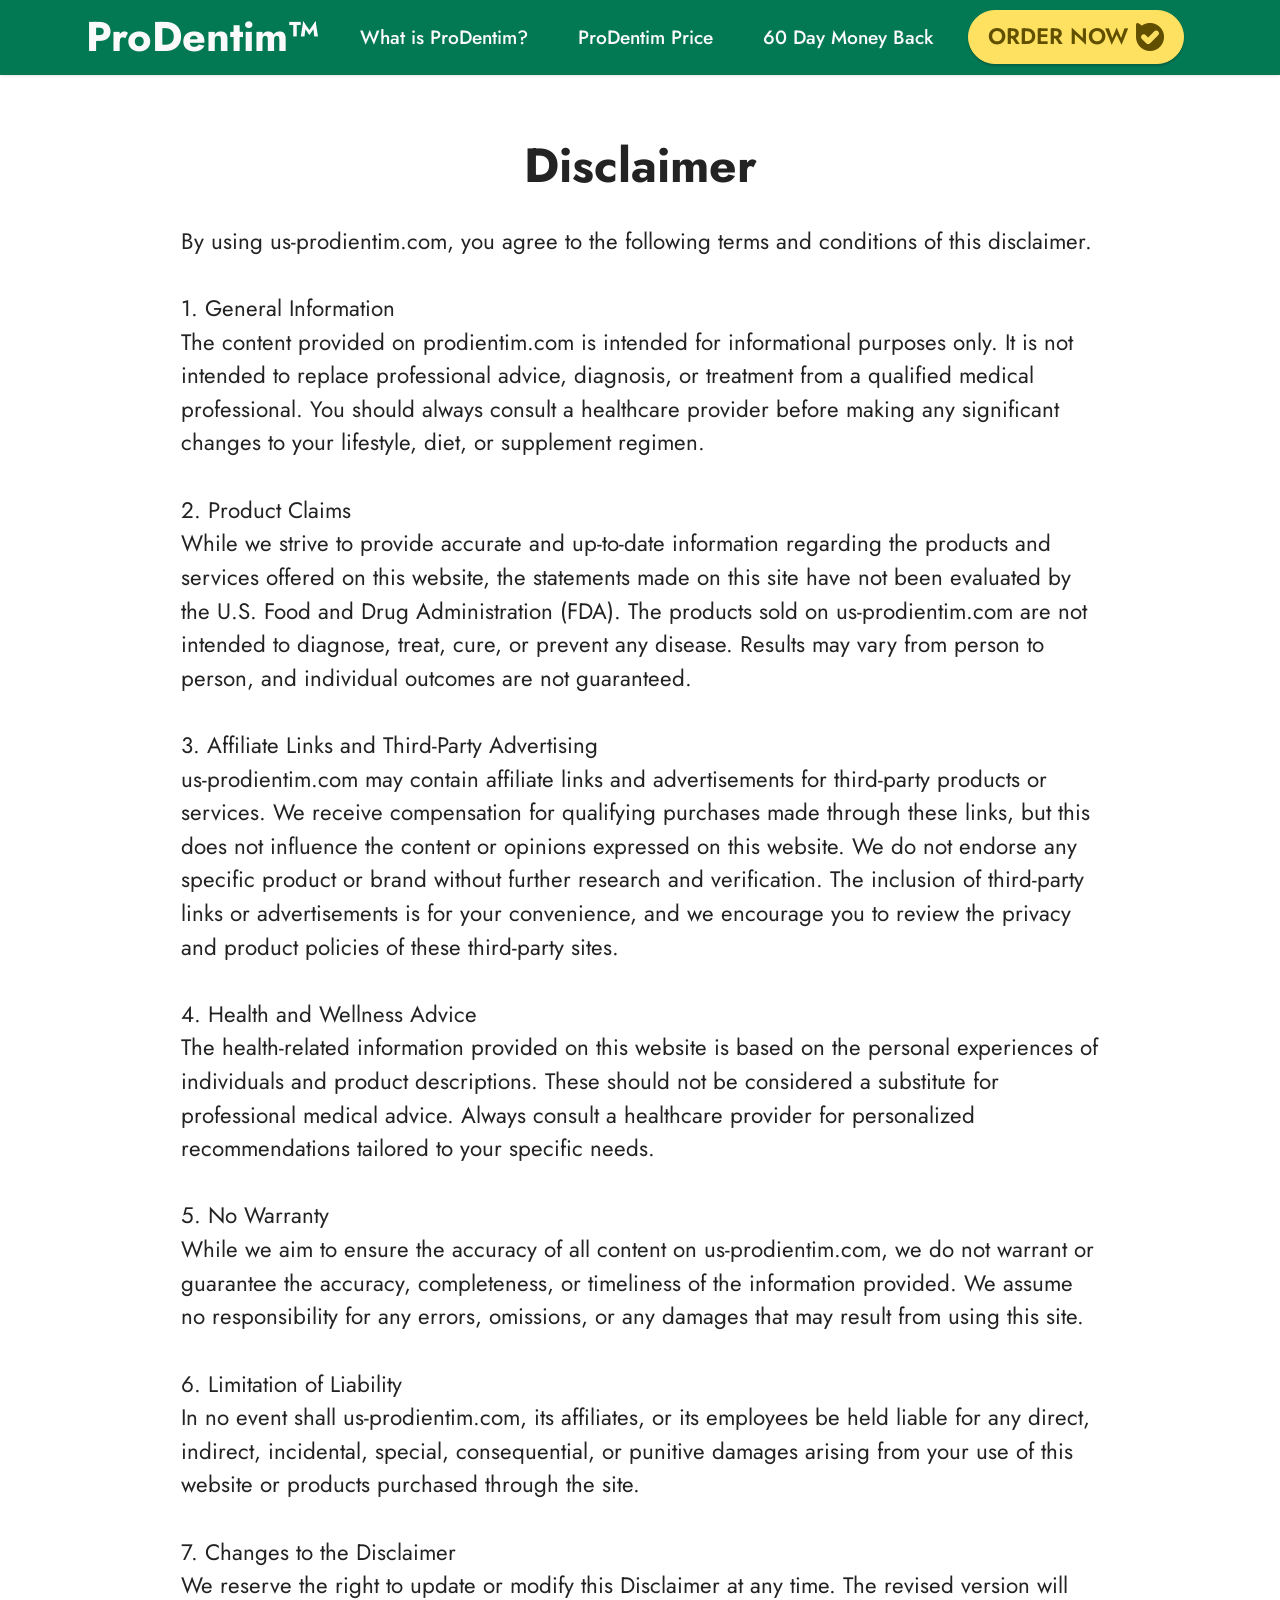
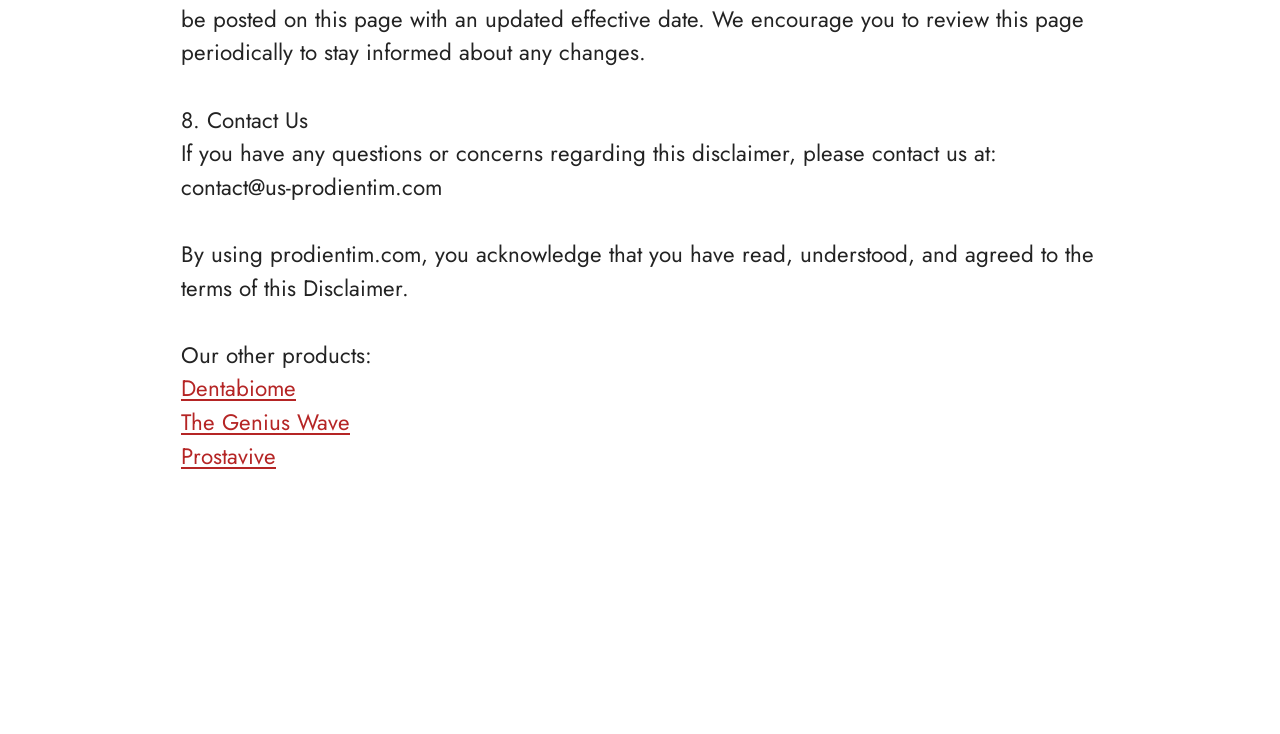
==== Disclaimer.html @ 3e1e55d6 "Add files via upload" ====
<!DOCTYPE html>
<html  >
<head>
  <!-- Site made with Mobirise Website Builder v6.1.12, https://mobirise.com -->
  <meta charset="UTF-8">
  <meta http-equiv="X-UA-Compatible" content="IE=edge">
  <meta name="generator" content="Mobirise v6.1.12, mobirise.com">
  <meta name="viewport" content="width=device-width, initial-scale=1, minimum-scale=1">
  <link rel="shortcut icon" href="assets/images/favicon.svg" type="image/x-icon">
  <meta name="description" content="Disclaimer">
  
  
  <title>Disclaimer</title>
  <link rel="stylesheet" href="assets/bootstrap/css/bootstrap.min.css">
  <link rel="stylesheet" href="assets/animatecss/animate.css">
  <link rel="stylesheet" href="assets/dropdown/css/style.css">
  <link rel="stylesheet" href="assets/socicon/css/styles.css">
  <link rel="stylesheet" href="assets/theme/css/style.css">
  <link rel="preload" href="https://fonts.googleapis.com/css?family=Jost:100,200,300,400,500,600,700,800,900,100i,200i,300i,400i,500i,600i,700i,800i,900i&display=swap" as="style" onload="this.onload=null;this.rel='stylesheet'">
  <noscript><link rel="stylesheet" href="https://fonts.googleapis.com/css?family=Jost:100,200,300,400,500,600,700,800,900,100i,200i,300i,400i,500i,600i,700i,800i,900i&display=swap"></noscript>
  <link rel="preload" href="https://fonts.googleapis.com/css?family=Roboto+Slab:100,200,300,400,500,600,700,800,900&display=swap" as="style" onload="this.onload=null;this.rel='stylesheet'">
  <noscript><link rel="stylesheet" href="https://fonts.googleapis.com/css?family=Roboto+Slab:100,200,300,400,500,600,700,800,900&display=swap"></noscript>
  <link rel="preload" as="style" href="assets/mobirise/css/mbr-additional.css?v=Sy0W7g"><link rel="stylesheet" href="assets/mobirise/css/mbr-additional.css?v=Sy0W7g" type="text/css">

  
  
  
</head>
<body>
  
  <section data-bs-version="5.1" class="menu menu2 cid-uwWCrvjtiU" once="menu" id="menu2-4t">
    
    <nav class="navbar navbar-dropdown navbar-fixed-top navbar-expand-lg">
        <div class="container">
            <div class="navbar-brand">
                
                <span class="navbar-caption-wrap"><a class="navbar-caption text-white text-primary display-1" href="index.html">ProDentim™</a></span>
            </div>
            <button class="navbar-toggler" type="button" data-toggle="collapse" data-bs-toggle="collapse" data-target="#navbarSupportedContent" data-bs-target="#navbarSupportedContent" aria-controls="navbarNavAltMarkup" aria-expanded="false" aria-label="Toggle navigation">
                <div class="hamburger">
                    <span></span>
                    <span></span>
                    <span></span>
                    <span></span>
                </div>
            </button>
            <div class="collapse navbar-collapse" id="navbarSupportedContent">
                <ul class="navbar-nav nav-dropdown" data-app-modern-menu="true"><li class="nav-item"><a class="nav-link link text-white text-primary display-4" href="index.html">What is ProDentim?</a>
                    </li><li class="nav-item"><a class="nav-link link text-white text-primary display-4" href="index.html">ProDentim Price</a></li>
                    <li class="nav-item"><a class="nav-link link text-white text-primary display-4" href="index.html">60 Day Money Back</a></li></ul>
                
                <div class="navbar-buttons mbr-section-btn"><a class="btn btn-warning display-7" href="https://9fe542fduya2an5n6kobrfseeg.hop.clickbank.net/?&extclid=abhi135"><span class="socicon socicon-bale mbr-iconfont mbr-iconfont-btn"></span>ORDER NOW</a></div>
            </div>
        </div>
    </nav>
</section>

<section data-bs-version="5.1" class="content5 cid-tBuMj9hDkk" id="content5-1y">
    
    <div class="container">
        <div class="row justify-content-center">
            <div class="col-md-12 col-lg-10">
                <h3 class="mbr-section-title mbr-fonts-style mb-4 display-2">
                    <strong>Disclaimer</strong>
                </h3>
                
                <p class="mbr-text mbr-fonts-style display-7">By using us-prodientim.com, you agree to the following terms and conditions of this disclaimer.<br><br>1. General Information<br>The content provided on prodientim.com is intended for informational purposes only. It is not intended to replace professional advice, diagnosis, or treatment from a qualified medical professional. You should always consult a healthcare provider before making any significant changes to your lifestyle, diet, or supplement regimen.<br><br>2. Product Claims<br>While we strive to provide accurate and up-to-date information regarding the products and services offered on this website, the statements made on this site have not been evaluated by the U.S. Food and Drug Administration (FDA). The products sold on us-prodientim.com are not intended to diagnose, treat, cure, or prevent any disease. Results may vary from person to person, and individual outcomes are not guaranteed.<br><br>3. Affiliate Links and Third-Party Advertising<br>us-prodientim.com may contain affiliate links and advertisements for third-party products or services. We receive compensation for qualifying purchases made through these links, but this does not influence the content or opinions expressed on this website. We do not endorse any specific product or brand without further research and verification. The inclusion of third-party links or advertisements is for your convenience, and we encourage you to review the privacy and product policies of these third-party sites.<br><br>4. Health and Wellness Advice<br>The health-related information provided on this website is based on the personal experiences of individuals and product descriptions. These should not be considered a substitute for professional medical advice. Always consult a healthcare provider for personalized recommendations tailored to your specific needs.<br><br>5. No Warranty<br>While we aim to ensure the accuracy of all content on us-prodientim.com, we do not warrant or guarantee the accuracy, completeness, or timeliness of the information provided. We assume no responsibility for any errors, omissions, or any damages that may result from using this site.<br><br>6. Limitation of Liability<br>In no event shall us-prodientim.com, its affiliates, or its employees be held liable for any direct, indirect, incidental, special, consequential, or punitive damages arising from your use of this website or products purchased through the site.<br><br>7. Changes to the Disclaimer<br>We reserve the right to update or modify this Disclaimer at any time. The revised version will be posted on this page with an updated effective date. We encourage you to review this page periodically to stay informed about any changes.<br><br>8. Contact Us<br>If you have any questions or concerns regarding this disclaimer, please contact us at: contact@us-prodientim.com<br><br>By using prodientim.com, you acknowledge that you have read, understood, and agreed to the terms of this Disclaimer.<br><br>Our other products:<br><a href="https://www.us-en-dentalbiome.com/" class="text-primary">Dentabiome</a>&nbsp;<br><a href="https://www.thergeniuswave.com/" class="text-primary">The Genius Wave</a><br><a href="https://www.prostaavive.store/" class="text-primary">Prostavive</a><a href="https://www.thergeniuswave.com/" class="text-primary"><br></a><br><br><br></p>
            </div>
        </div>
    </div>
</section><section class="display-7" style="padding: 0;align-items: center;justify-content: center;flex-wrap: wrap;    align-content: center;display: flex;position: relative;height: 4rem;"><a href="https://mobiri.se/3653569" style="flex: 1 1;height: 4rem;position: absolute;width: 100%;z-index: 1;"><img alt="" style="height: 4rem;" src="[data-uri]"></a><p style="margin: 0;text-align: center;" class="display-7">&#8204;</p><a style="z-index:1" href="https://mobirise.com/offline-website-builder.html">Offline Website Maker</a></section><script src="assets/bootstrap/js/bootstrap.bundle.min.js"></script>  <script src="assets/smoothscroll/smooth-scroll.js"></script>  <script src="assets/ytplayer/index.js"></script>  <script src="assets/dropdown/js/navbar-dropdown.js"></script>  <script src="assets/theme/js/script.js"></script>  
  
  
 <div id="scrollToTop" class="scrollToTop mbr-arrow-up"><a style="text-align: center;"><i class="mbr-arrow-up-icon mbr-arrow-up-icon-cm cm-icon cm-icon-smallarrow-up"></i></a></div>
    <input name="animation" type="hidden">
  </body>
</html>
---- assets/dropdown/css/style.css ----
.navbar-dropdown {
  left: 0;
  padding: 0;
  position: absolute;
  right: 0;
  top: 0;
  transition: all 0.45s ease;
  z-index: 1030;
  background: #282828; }
  .navbar-dropdown .navbar-logo {
    margin-right: 0.8rem;
    transition: margin 0.3s ease-in-out;
    vertical-align: middle; }
    .navbar-dropdown .navbar-logo img {
      height: 3.125rem;
      transition: all 0.3s ease-in-out; }
    .navbar-dropdown .navbar-logo.mbr-iconfont {
      font-size: 3.125rem;
      line-height: 3.125rem; }
  .navbar-dropdown .navbar-caption {
    font-weight: 700;
    white-space: normal;
    vertical-align: -4px;
    line-height: 3.125rem !important; }
    .navbar-dropdown .navbar-caption, .navbar-dropdown .navbar-caption:hover {
      color: inherit;
      text-decoration: none; }
  .navbar-dropdown .mbr-iconfont + .navbar-caption {
    vertical-align: -1px; }
  .navbar-dropdown.navbar-fixed-top {
    position: fixed; }
  .navbar-dropdown .navbar-brand span {
    vertical-align: -4px; }
  .navbar-dropdown.bg-color.transparent {
    background: none; }
  .navbar-dropdown.navbar-short .navbar-brand {
    padding: 0.625rem 0; }
    .navbar-dropdown.navbar-short .navbar-brand span {
      vertical-align: -1px; }
  .navbar-dropdown.navbar-short .navbar-caption {
    line-height: 2.375rem !important;
    vertical-align: -2px; }
  .navbar-dropdown.navbar-short .navbar-logo {
    margin-right: 0.5rem; }
    .navbar-dropdown.navbar-short .navbar-logo img {
      height: 2.375rem; }
    .navbar-dropdown.navbar-short .navbar-logo.mbr-iconfont {
      font-size: 2.375rem;
      line-height: 2.375rem; }
  .navbar-dropdown.navbar-short .mbr-table-cell {
    height: 3.625rem; }
  .navbar-dropdown .navbar-close {
    left: 0.6875rem;
    position: fixed;
    top: 0.75rem;
    z-index: 1000; }
  .navbar-dropdown .hamburger-icon {
    content: "";
    display: inline-block;
    vertical-align: middle;
    width: 16px;
    -webkit-box-shadow: 0 -6px 0 1px #282828,0 0 0 1px #282828,0 6px 0 1px #282828;
    -moz-box-shadow: 0 -6px 0 1px #282828,0 0 0 1px #282828,0 6px 0 1px #282828;
    box-shadow: 0 -6px 0 1px #282828,0 0 0 1px #282828,0 6px 0 1px #282828; }

.dropdown-menu .dropdown-toggle[data-toggle="dropdown-submenu"]::after {
  border-bottom: 0.35em solid transparent;
  border-left: 0.35em solid;
  border-right: 0;
  border-top: 0.35em solid transparent;
  margin-left: 0.3rem; }

.dropdown-menu .dropdown-item:focus {
  outline: 0; }

.nav-dropdown {
  font-size: 0.75rem;
  font-weight: 500;
  height: auto !important; }
  .nav-dropdown .nav-btn {
    padding-left: 1rem; }
  .nav-dropdown .link {
    margin: .667em 1.667em;
    font-weight: 500;
    padding: 0;
    transition: color .2s ease-in-out; }
    .nav-dropdown .link.dropdown-toggle {
      margin-right: 2.583em; }
      .nav-dropdown .link.dropdown-toggle::after {
        margin-left: .25rem;
        border-top: 0.35em solid;
        border-right: 0.35em solid transparent;
        border-left: 0.35em solid transparent;
        border-bottom: 0; }
      .nav-dropdown .link.dropdown-toggle[aria-expanded="true"] {
        margin: 0;
        padding: 0.667em 3.263em  0.667em 1.667em; }
  .nav-dropdown .link::after,
  .nav-dropdown .dropdown-item::after {
    color: inherit; }
  .nav-dropdown .btn {
    font-size: 0.75rem;
    font-weight: 700;
    letter-spacing: 0;
    margin-bottom: 0;
    padding-left: 1.25rem;
    padding-right: 1.25rem; }
  .nav-dropdown .dropdown-menu {
    border-radius: 0;
    border: 0;
    left: 0;
    margin: 0;
    padding-bottom: 1.25rem;
    padding-top: 1.25rem;
    position: relative; }
  .nav-dropdown .dropdown-submenu {
    margin-left: 0.125rem;
    top: 0; }
  .nav-dropdown .dropdown-item {
    font-weight: 500;
    line-height: 2;
    padding: 0.3846em 4.615em 0.3846em 1.5385em;
    position: relative;
    transition: color .2s ease-in-out, background-color .2s ease-in-out; }
    .nav-dropdown .dropdown-item::after {
      margin-top: -0.3077em;
      position: absolute;
      right: 1.1538em;
      top: 50%; }
    .nav-dropdown .dropdown-item:focus, .nav-dropdown .dropdown-item:hover {
      background: none; }

@media (max-width: 767px) {
  .nav-dropdown.navbar-toggleable-sm {
    bottom: 0;
    display: none;
    left: 0;
    overflow-x: hidden;
    position: fixed;
    top: 0;
    transform: translateX(-100%);
    -ms-transform: translateX(-100%);
    -webkit-transform: translateX(-100%);
    width: 18.75rem;
    z-index: 999; } }
.nav-dropdown.navbar-toggleable-xl {
  bottom: 0;
  display: none;
  left: 0;
  overflow-x: hidden;
  position: fixed;
  top: 0;
  transform: translateX(-100%);
  -ms-transform: translateX(-100%);
  -webkit-transform: translateX(-100%);
  width: 18.75rem;
  z-index: 999; }

.nav-dropdown-sm {
  display: block !important;
  overflow-x: hidden;
  overflow: auto;
  padding-top: 3.875rem; }
  .nav-dropdown-sm::after {
    content: "";
    display: block;
    height: 3rem;
    width: 100%; }
  .nav-dropdown-sm.collapse.in ~ .navbar-close {
    display: block !important; }
  .nav-dropdown-sm.collapsing, .nav-dropdown-sm.collapse.in {
    transform: translateX(0);
    -ms-transform: translateX(0);
    -webkit-transform: translateX(0);
    transition: all 0.25s ease-out;
    -webkit-transition: all 0.25s ease-out;
    background: #282828; }
  .nav-dropdown-sm.collapsing[aria-expanded="false"] {
    transform: translateX(-100%);
    -ms-transform: translateX(-100%);
    -webkit-transform: translateX(-100%); }
  .nav-dropdown-sm .nav-item {
    display: block;
    margin-left: 0 !important;
    padding-left: 0; }
  .nav-dropdown-sm .link,
  .nav-dropdown-sm .dropdown-item {
    border-top: 1px dotted rgba(255, 255, 255, 0.1);
    font-size: 0.8125rem;
    line-height: 1.6;
    margin: 0 !important;
    padding: 0.875rem 2.4rem 0.875rem 1.5625rem !important;
    position: relative;
    white-space: normal; }
    .nav-dropdown-sm .link:focus, .nav-dropdown-sm .link:hover,
    .nav-dropdown-sm .dropdown-item:focus,
    .nav-dropdown-sm .dropdown-item:hover {
      background: rgba(0, 0, 0, 0.2) !important;
      color: #c0a375; }
  .nav-dropdown-sm .nav-btn {
    position: relative;
    padding: 1.5625rem 1.5625rem 0 1.5625rem; }
    .nav-dropdown-sm .nav-btn::before {
      border-top: 1px dotted rgba(255, 255, 255, 0.1);
      content: "";
      left: 0;
      position: absolute;
      top: 0;
      width: 100%; }
    .nav-dropdown-sm .nav-btn + .nav-btn {
      padding-top: 0.625rem; }
      .nav-dropdown-sm .nav-btn + .nav-btn::before {
        display: none; }
  .nav-dropdown-sm .btn {
    padding: 0.625rem 0; }
  .nav-dropdown-sm .dropdown-toggle[data-toggle="dropdown-submenu"]::after {
    margin-left: .25rem;
    border-top: 0.35em solid;
    border-right: 0.35em solid transparent;
    border-left: 0.35em solid transparent;
    border-bottom: 0; }
  .nav-dropdown-sm .dropdown-toggle[data-toggle="dropdown-submenu"][aria-expanded="true"]::after {
    border-top: 0;
    border-right: 0.35em solid transparent;
    border-left: 0.35em solid transparent;
    border-bottom: 0.35em solid; }
  .nav-dropdown-sm .dropdown-menu {
    margin: 0;
    padding: 0;
    position: relative;
    top: 0;
    left: 0;
    width: 100%;
    border: 0;
    float: none;
    border-radius: 0;
    background: none; }
  .nav-dropdown-sm .dropdown-submenu {
    left: 100%;
    margin-left: 0.125rem;
    margin-top: -1.25rem;
    top: 0; }

.navbar-toggleable-sm .nav-dropdown .dropdown-menu {
  position: absolute; }

.navbar-toggleable-sm .nav-dropdown .dropdown-submenu {
  left: 100%;
  margin-left: 0.125rem;
  margin-top: -1.25rem;
  top: 0; }

.navbar-toggleable-sm.opened .nav-dropdown .dropdown-menu {
  position: relative; }

.navbar-toggleable-sm.opened .nav-dropdown .dropdown-submenu {
  left: 0;
  margin-left: 00rem;
  margin-top: 0rem;
  top: 0; }

.is-builder .nav-dropdown.collapsing {
  transition: none !important; }
---- assets/socicon/css/styles.css ----
@charset "UTF-8";

@font-face {
  font-family: 'Socicon';
  src:  url('../fonts/socicon.eot');
  src:  url('../fonts/socicon.eot?#iefix') format('embedded-opentype'),
    url('../fonts/socicon.woff2') format('woff2'),
    url('../fonts/socicon.ttf') format('truetype'),
    url('../fonts/socicon.woff') format('woff'),
    url('../fonts/socicon.svg#socicon') format('svg');
  font-weight: normal;
  font-style: normal;
  font-display: swap;
}

[data-icon]:before {
  font-family: "socicon" !important;
  content: attr(data-icon);
  font-style: normal !important;
  font-weight: normal !important;
  font-variant: normal !important;
  text-transform: none !important;
  speak: none;
  line-height: 1;
  -webkit-font-smoothing: antialiased;
  -moz-osx-font-smoothing: grayscale;
}

[class^="socicon-"], [class*=" socicon-"] {
  /* use !important to prevent issues with browser extensions that change fonts */
  font-family: 'Socicon' !important;
  speak: none;
  font-style: normal;
  font-weight: normal;
  font-variant: normal;
  text-transform: none;
  line-height: 1;

  /* Better Font Rendering =========== */
  -webkit-font-smoothing: antialiased;
  -moz-osx-font-smoothing: grayscale;
}

.socicon-500px:before {
  content: "\e000";
}
.socicon-8tracks:before {
  content: "\e001";
}
.socicon-airbnb:before {
  content: "\e002";
}
.socicon-alliance:before {
  content: "\e003";
}
.socicon-amazon:before {
  content: "\e004";
}
.socicon-amplement:before {
  content: "\e005";
}
.socicon-android:before {
  content: "\e006";
}
.socicon-angellist:before {
  content: "\e007";
}
.socicon-apple:before {
  content: "\e008";
}
.socicon-appnet:before {
  content: "\e009";
}
.socicon-baidu:before {
  content: "\e00a";
}
.socicon-bandcamp:before {
  content: "\e00b";
}
.socicon-battlenet:before {
  content: "\e00c";
}
.socicon-mixer:before {
  content: "\e00d";
}
.socicon-bebee:before {
  content: "\e00e";
}
.socicon-bebo:before {
  content: "\e00f";
}
.socicon-behance:before {
  content: "\e010";
}
.socicon-blizzard:before {
  content: "\e011";
}
.socicon-blogger:before {
  content: "\e012";
}
.socicon-buffer:before {
  content: "\e013";
}
.socicon-chrome:before {
  content: "\e014";
}
.socicon-coderwall:before {
  content: "\e015";
}
.socicon-curse:before {
  content: "\e016";
}
.socicon-dailymotion:before {
  content: "\e017";
}
.socicon-deezer:before {
  content: "\e018";
}
.socicon-delicious:before {
  content: "\e019";
}
.socicon-deviantart:before {
  content: "\e01a";
}
.socicon-diablo:before {
  content: "\e01b";
}
.socicon-digg:before {
  content: "\e01c";
}
.socicon-discord:before {
  content: "\e01d";
}
.socicon-disqus:before {
  content: "\e01e";
}
.socicon-douban:before {
  content: "\e01f";
}
.socicon-draugiem:before {
  content: "\e020";
}
.socicon-dribbble:before {
  content: "\e021";
}
.socicon-drupal:before {
  content: "\e022";
}
.socicon-ebay:before {
  content: "\e023";
}
.socicon-ello:before {
  content: "\e024";
}
.socicon-endomodo:before {
  content: "\e025";
}
.socicon-envato:before {
  content: "\e026";
}
.socicon-etsy:before {
  content: "\e027";
}
.socicon-facebook:before {
  content: "\e028";
}
.socicon-feedburner:before {
  content: "\e029";
}
.socicon-filmweb:before {
  content: "\e02a";
}
.socicon-firefox:before {
  content: "\e02b";
}
.socicon-flattr:before {
  content: "\e02c";
}
.socicon-flickr:before {
  content: "\e02d";
}
.socicon-formulr:before {
  content: "\e02e";
}
.socicon-forrst:before {
  content: "\e02f";
}
.socicon-foursquare:before {
  content: "\e030";
}
.socicon-friendfeed:before {
  content: "\e031";
}
.socicon-github:before {
  content: "\e032";
}
.socicon-goodreads:before {
  content: "\e033";
}
.socicon-google:before {
  content: "\e034";
}
.socicon-googlescholar:before {
  content: "\e035";
}
.socicon-googlegroups:before {
  content: "\e036";
}
.socicon-googlephotos:before {
  content: "\e037";
}
.socicon-googleplus:before {
  content: "\e038";
}
.socicon-grooveshark:before {
  content: "\e039";
}
.socicon-hackerrank:before {
  content: "\e03a";
}
.socicon-hearthstone:before {
  content: "\e03b";
}
.socicon-hellocoton:before {
  content: "\e03c";
}
.socicon-heroes:before {
  content: "\e03d";
}
.socicon-smashcast:before {
  content: "\e03e";
}
.socicon-horde:before {
  content: "\e03f";
}
.socicon-houzz:before {
  content: "\e040";
}
.socicon-icq:before {
  content: "\e041";
}
.socicon-identica:before {
  content: "\e042";
}
.socicon-imdb:before {
  content: "\e043";
}
.socicon-instagram:before {
  content: "\e044";
}
.socicon-issuu:before {
  content: "\e045";
}
.socicon-istock:before {
  content: "\e046";
}
.socicon-itunes:before {
  content: "\e047";
}
.socicon-keybase:before {
  content: "\e048";
}
.socicon-lanyrd:before {
  content: "\e049";
}
.socicon-lastfm:before {
  content: "\e04a";
}
.socicon-line:before {
  content: "\e04b";
}
.socicon-linkedin:before {
  content: "\e04c";
}
.socicon-livejournal:before {
  content: "\e04d";
}
.socicon-lyft:before {
  content: "\e04e";
}
.socicon-macos:before {
  content: "\e04f";
}
.socicon-mail:before {
  content: "\e050";
}
.socicon-medium:before {
  content: "\e051";
}
.socicon-meetup:before {
  content: "\e052";
}
.socicon-mixcloud:before {
  content: "\e053";
}
.socicon-modelmayhem:before {
  content: "\e054";
}
.socicon-mumble:before {
  content: "\e055";
}
.socicon-myspace:before {
  content: "\e056";
}
.socicon-newsvine:before {
  content: "\e057";
}
.socicon-nintendo:before {
  content: "\e058";
}
.socicon-npm:before {
  content: "\e059";
}
.socicon-odnoklassniki:before {
  content: "\e05a";
}
.socicon-openid:before {
  content: "\e05b";
}
.socicon-opera:before {
  content: "\e05c";
}
.socicon-outlook:before {
  content: "\e05d";
}
.socicon-overwatch:before {
  content: "\e05e";
}
.socicon-patreon:before {
  content: "\e05f";
}
.socicon-paypal:before {
  content: "\e060";
}
.socicon-periscope:before {
  content: "\e061";
}
.socicon-persona:before {
  content: "\e062";
}
.socicon-pinterest:before {
  content: "\e063";
}
.socicon-play:before {
  content: "\e064";
}
.socicon-player:before {
  content: "\e065";
}
.socicon-playstation:before {
  content: "\e066";
}
.socicon-pocket:before {
  content: "\e067";
}
.socicon-qq:before {
  content: "\e068";
}
.socicon-quora:before {
  content: "\e069";
}
.socicon-raidcall:before {
  content: "\e06a";
}
.socicon-ravelry:before {
  content: "\e06b";
}
.socicon-reddit:before {
  content: "\e06c";
}
.socicon-renren:before {
  content: "\e06d";
}
.socicon-researchgate:before {
  content: "\e06e";
}
.socicon-residentadvisor:before {
  content: "\e06f";
}
.socicon-reverbnation:before {
  content: "\e070";
}
.socicon-rss:before {
  content: "\e071";
}
.socicon-sharethis:before {
  content: "\e072";
}
.socicon-skype:before {
  content: "\e073";
}
.socicon-slideshare:before {
  content: "\e074";
}
.socicon-smugmug:before {
  content: "\e075";
}
.socicon-snapchat:before {
  content: "\e076";
}
.socicon-songkick:before {
  content: "\e077";
}
.socicon-soundcloud:before {
  content: "\e078";
}
.socicon-spotify:before {
  content: "\e079";
}
.socicon-stackexchange:before {
  content: "\e07a";
}
.socicon-stackoverflow:before {
  content: "\e07b";
}
.socicon-starcraft:before {
  content: "\e07c";
}
.socicon-stayfriends:before {
  content: "\e07d";
}
.socicon-steam:before {
  content: "\e07e";
}
.socicon-storehouse:before {
  content: "\e07f";
}
.socicon-strava:before {
  content: "\e080";
}
.socicon-streamjar:before {
  content: "\e081";
}
.socicon-stumbleupon:before {
  content: "\e082";
}
.socicon-swarm:before {
  content: "\e083";
}
.socicon-teamspeak:before {
  content: "\e084";
}
.socicon-teamviewer:before {
  content: "\e085";
}
.socicon-technorati:before {
  content: "\e086";
}
.socicon-telegram:before {
  content: "\e087";
}
.socicon-tripadvisor:before {
  content: "\e088";
}
.socicon-tripit:before {
  content: "\e089";
}
.socicon-triplej:before {
  content: "\e08a";
}
.socicon-tumblr:before {
  content: "\e08b";
}
.socicon-twitch:before {
  content: "\e08c";
}
.socicon-twitter:before {
  content: "\e08d";
}
.socicon-uber:before {
  content: "\e08e";
}
.socicon-ventrilo:before {
  content: "\e08f";
}
.socicon-viadeo:before {
  content: "\e090";
}
.socicon-viber:before {
  content: "\e091";
}
.socicon-viewbug:before {
  content: "\e092";
}
.socicon-vimeo:before {
  content: "\e093";
}
.socicon-vine:before {
  content: "\e094";
}
.socicon-vkontakte:before {
  content: "\e095";
}
.socicon-warcraft:before {
  content: "\e096";
}
.socicon-wechat:before {
  content: "\e097";
}
.socicon-weibo:before {
  content: "\e098";
}
.socicon-whatsapp:before {
  content: "\e099";
}
.socicon-wikipedia:before {
  content: "\e09a";
}
.socicon-windows:before {
  content: "\e09b";
}
.socicon-wordpress:before {
  content: "\e09c";
}
.socicon-wykop:before {
  content: "\e09d";
}
.socicon-xbox:before {
  content: "\e09e";
}
.socicon-xing:before {
  content: "\e09f";
}
.socicon-yahoo:before {
  content: "\e0a0";
}
.socicon-yammer:before {
  content: "\e0a1";
}
.socicon-yandex:before {
  content: "\e0a2";
}
.socicon-yelp:before {
  content: "\e0a3";
}
.socicon-younow:before {
  content: "\e0a4";
}
.socicon-youtube:before {
  content: "\e0a5";
}
.socicon-zapier:before {
  content: "\e0a6";
}
.socicon-zerply:before {
  content: "\e0a7";
}
.socicon-zomato:before {
  content: "\e0a8";
}
.socicon-zynga:before {
  content: "\e0a9";
}
.socicon-bluesky:before {
  content: "\e0aa";
}
.socicon-threads:before {
  content: "\e0ab";
}
.socicon-spreadshirt:before {
  content: "\e901";
}
.socicon-gamejolt:before {
  content: "\e902";
}
.socicon-trello:before {
  content: "\e903";
}
.socicon-tunein:before {
  content: "\e904";
}
.socicon-bloglovin:before {
  content: "\e905";
}
.socicon-gamewisp:before {
  content: "\e906";
}
.socicon-messenger:before {
  content: "\e907";
}
.socicon-pandora:before {
  content: "\e908";
}
.socicon-augment:before {
  content: "\e909";
}
.socicon-bitbucket:before {
  content: "\e90a";
}
.socicon-fyuse:before {
  content: "\e90b";
}
.socicon-yt-gaming:before {
  content: "\e90c";
}
.socicon-sketchfab:before {
  content: "\e90d";
}
.socicon-mobcrush:before {
  content: "\e90e";
}
.socicon-microsoft:before {
  content: "\e90f";
}
.socicon-realtor:before {
  content: "\e910";
}
.socicon-tidal:before {
  content: "\e911";
}
.socicon-qobuz:before {
  content: "\e912";
}
.socicon-natgeo:before {
  content: "\e913";
}
.socicon-mastodon:before {
  content: "\e914";
}
.socicon-unsplash:before {
  content: "\e915";
}
.socicon-homeadvisor:before {
  content: "\e916";
}
.socicon-angieslist:before {
  content: "\e917";
}
.socicon-codepen:before {
  content: "\e918";
}
.socicon-slack:before {
  content: "\e919";
}
.socicon-openaigym:before {
  content: "\e91a";
}
.socicon-logmein:before {
  content: "\e91b";
}
.socicon-fiverr:before {
  content: "\e91c";
}
.socicon-gotomeeting:before {
  content: "\e91d";
}
.socicon-aliexpress:before {
  content: "\e91e";
}
.socicon-guru:before {
  content: "\e91f";
}
.socicon-appstore:before {
  content: "\e920";
}
.socicon-homes:before {
  content: "\e921";
}
.socicon-zoom:before {
  content: "\e922";
}
.socicon-alibaba:before {
  content: "\e923";
}
.socicon-craigslist:before {
  content: "\e924";
}
.socicon-wix:before {
  content: "\e925";
}
.socicon-redfin:before {
  content: "\e926";
}
.socicon-googlecalendar:before {
  content: "\e927";
}
.socicon-shopify:before {
  content: "\e928";
}
.socicon-freelancer:before {
  content: "\e929";
}
.socicon-seedrs:before {
  content: "\e92a";
}
.socicon-bing:before {
  content: "\e92b";
}
.socicon-doodle:before {
  content: "\e92c";
}
.socicon-bonanza:before {
  content: "\e92d";
}
.socicon-squarespace:before {
  content: "\e92e";
}
.socicon-toptal:before {
  content: "\e92f";
}
.socicon-gust:before {
  content: "\e930";
}
.socicon-ask:before {
  content: "\e931";
}
.socicon-trulia:before {
  content: "\e932";
}
.socicon-loomly:before {
  content: "\e933";
}
.socicon-ghost:before {
  content: "\e934";
}
.socicon-upwork:before {
  content: "\e935";
}
.socicon-fundable:before {
  content: "\e936";
}
.socicon-booking:before {
  content: "\e937";
}
.socicon-googlemaps:before {
  content: "\e938";
}
.socicon-zillow:before {
  content: "\e939";
}
.socicon-niconico:before {
  content: "\e93a";
}
.socicon-toneden:before {
  content: "\e93b";
}
.socicon-crunchbase:before {
  content: "\e93c";
}
.socicon-homefy:before {
  content: "\e93d";
}
.socicon-calendly:before {
  content: "\e93e";
}
.socicon-livemaster:before {
  content: "\e93f";
}
.socicon-udemy:before {
  content: "\e940";
}
.socicon-codered:before {
  content: "\e941";
}
.socicon-origin:before {
  content: "\e942";
}
.socicon-nextdoor:before {
  content: "\e943";
}
.socicon-portfolio:before {
  content: "\e944";
}
.socicon-instructables:before {
  content: "\e945";
}
.socicon-gitlab:before {
  content: "\e946";
}
.socicon-hackernews:before {
  content: "\e947";
}
.socicon-smashwords:before {
  content: "\e948";
}
.socicon-kobo:before {
  content: "\e949";
}
.socicon-bookbub:before {
  content: "\e94a";
}
.socicon-mailru:before {
  content: "\e94b";
}
.socicon-moddb:before {
  content: "\e94c";
}
.socicon-indiedb:before {
  content: "\e94d";
}
.socicon-traxsource:before {
  content: "\e94e";
}
.socicon-gamefor:before {
  content: "\e94f";
}
.socicon-pixiv:before {
  content: "\e950";
}
.socicon-myanimelist:before {
  content: "\e951";
}
.socicon-blackberry:before {
  content: "\e952";
}
.socicon-wickr:before {
  content: "\e953";
}
.socicon-spip:before {
  content: "\e954";
}
.socicon-napster:before {
  content: "\e955";
}
.socicon-beatport:before {
  content: "\e956";
}
.socicon-hackerone:before {
  content: "\e957";
}
.socicon-internet:before {
  content: "\e958";
}
.socicon-ubuntu:before {
  content: "\e959";
}
.socicon-artstation:before {
  content: "\e95a";
}
.socicon-invision:before {
  content: "\e95b";
}
.socicon-torial:before {
  content: "\e95c";
}
.socicon-collectorz:before {
  content: "\e95d";
}
.socicon-seenthis:before {
  content: "\e95e";
}
.socicon-googleplaymusic:before {
  content: "\e95f";
}
.socicon-debian:before {
  content: "\e960";
}
.socicon-filmfreeway:before {
  content: "\e961";
}
.socicon-gnome:before {
  content: "\e962";
}
.socicon-itchio:before {
  content: "\e963";
}
.socicon-jamendo:before {
  content: "\e964";
}
.socicon-mix:before {
  content: "\e965";
}
.socicon-sharepoint:before {
  content: "\e966";
}
.socicon-tinder:before {
  content: "\e967";
}
.socicon-windguru:before {
  content: "\e968";
}
.socicon-cdbaby:before {
  content: "\e969";
}
.socicon-elementaryos:before {
  content: "\e96a";
}
.socicon-stage32:before {
  content: "\e96b";
}
.socicon-tiktok:before {
  content: "\e96c";
}
.socicon-gitter:before {
  content: "\e96d";
}
.socicon-letterboxd:before {
  content: "\e96e";
}
.socicon-threema:before {
  content: "\e96f";
}
.socicon-splice:before {
  content: "\e970";
}
.socicon-metapop:before {
  content: "\e971";
}
.socicon-naver:before {
  content: "\e972";
}
.socicon-remote:before {
  content: "\e973";
}
.socicon-flipboard:before {
  content: "\e974";
}
.socicon-googlehangouts:before {
  content: "\e975";
}
.socicon-dlive:before {
  content: "\e976";
}
.socicon-vsco:before {
  content: "\e977";
}
.socicon-stitcher:before {
  content: "\e978";
}
.socicon-avvo:before {
  content: "\e979";
}
.socicon-redbubble:before {
  content: "\e97a";
}
.socicon-society6:before {
  content: "\e97b";
}
.socicon-zazzle:before {
  content: "\e97c";
}
.socicon-eitaa:before {
  content: "\e97d";
}
.socicon-soroush:before {
  content: "\e97e";
}
.socicon-bale:before {
  content: "\e97f";
}
---- assets/theme/css/style.css ----
@charset "UTF-8";
section {
  background-color: #ffffff;
}

body {
  font-style: normal;
  line-height: 1.5;
  font-weight: 400;
  color: #232323;
  position: relative;
}

button {
  background-color: transparent;
  border-color: transparent;
}

section,
.container,
.container-fluid {
  position: relative;
  word-wrap: break-word;
}

a.mbr-iconfont:hover {
  text-decoration: none;
}

.article .lead p,
.article .lead ul,
.article .lead ol,
.article .lead pre,
.article .lead blockquote {
  margin-bottom: 0;
}

a {
  font-style: normal;
  font-weight: 400;
  cursor: pointer;
}
a, a:hover {
  text-decoration: none;
}

.mbr-section-title {
  font-style: normal;
  line-height: 1.3;
}

.mbr-section-subtitle {
  line-height: 1.3;
}

.mbr-text {
  font-style: normal;
  line-height: 1.7;
}

h1,
h2,
h3,
h4,
h5,
h6,
.display-1,
.display-2,
.display-4,
.display-5,
.display-7,
span,
p,
a {
  line-height: 1;
  word-break: break-word;
  word-wrap: break-word;
  font-weight: 400;
}

b,
strong {
  font-weight: bold;
}

input:-webkit-autofill, input:-webkit-autofill:hover, input:-webkit-autofill:focus, input:-webkit-autofill:active {
  transition-delay: 9999s;
  -webkit-transition-property: background-color, color;
  transition-property: background-color, color;
}

textarea[type=hidden] {
  display: none;
}

section {
  background-position: 50% 50%;
  background-repeat: no-repeat;
  background-size: cover;
}
section .mbr-background-video,
section .mbr-background-video-preview {
  position: absolute;
  bottom: 0;
  left: 0;
  right: 0;
  top: 0;
}

.hidden {
  visibility: hidden;
}

.mbr-z-index20 {
  z-index: 20;
}

/*! Base colors */
.mbr-white {
  color: #ffffff;
}

.mbr-black {
  color: #111111;
}

.mbr-bg-white {
  background-color: #ffffff;
}

.mbr-bg-black {
  background-color: #000000;
}

/*! Text-aligns */
.align-left {
  text-align: left;
}

.align-center {
  text-align: center;
}

.align-right {
  text-align: right;
}

/*! Font-weight  */
.mbr-light {
  font-weight: 300;
}

.mbr-regular {
  font-weight: 400;
}

.mbr-semibold {
  font-weight: 500;
}

.mbr-bold {
  font-weight: 700;
}

/*! Media  */
.media-content {
  flex-basis: 100%;
}

.media-container-row {
  display: flex;
  flex-direction: row;
  flex-wrap: wrap;
  justify-content: center;
  align-content: center;
  align-items: start;
}
.media-container-row .media-size-item {
  width: 400px;
}

.media-container-column {
  display: flex;
  flex-direction: column;
  flex-wrap: wrap;
  justify-content: center;
  align-content: center;
  align-items: stretch;
}
.media-container-column > * {
  width: 100%;
}

@media (min-width: 992px) {
  .media-container-row {
    flex-wrap: nowrap;
  }
}
figure {
  margin-bottom: 0;
  overflow: hidden;
}

figure[mbr-media-size] {
  transition: width 0.1s;
}

img,
iframe {
  display: block;
  width: 100%;
}

.card {
  background-color: transparent;
  border: none;
}

.card-box {
  width: 100%;
}

.card-img {
  text-align: center;
  flex-shrink: 0;
  -webkit-flex-shrink: 0;
}

.media {
  max-width: 100%;
  margin: 0 auto;
}

.mbr-figure {
  align-self: center;
}

.media-container > div {
  max-width: 100%;
}

.mbr-figure img,
.card-img img {
  width: 100%;
}

@media (max-width: 991px) {
  .media-size-item {
    width: auto !important;
  }

  .media {
    width: auto;
  }

  .mbr-figure {
    width: 100% !important;
  }
}
/*! Buttons */
.mbr-section-btn {
  margin-left: -0.6rem;
  margin-right: -0.6rem;
  font-size: 0;
}

.btn {
  font-weight: 600;
  border-width: 1px;
  font-style: normal;
  margin: 0.6rem 0.6rem;
  white-space: normal;
  transition: all 0.2s ease-in-out;
  display: inline-flex;
  align-items: center;
  justify-content: center;
  word-break: break-word;
}

.btn-sm {
  font-weight: 600;
  letter-spacing: 0px;
  transition: all 0.3s ease-in-out;
}

.btn-md {
  font-weight: 600;
  letter-spacing: 0px;
  transition: all 0.3s ease-in-out;
}

.btn-lg {
  font-weight: 600;
  letter-spacing: 0px;
  transition: all 0.3s ease-in-out;
}

.btn-form {
  margin: 0;
}
.btn-form:hover {
  cursor: pointer;
}

nav .mbr-section-btn {
  margin-left: 0rem;
  margin-right: 0rem;
}

/*! Btn icon margin */
.btn .mbr-iconfont,
.btn.btn-sm .mbr-iconfont {
  order: 1;
  cursor: pointer;
  margin-left: 0.5rem;
  vertical-align: sub;
}

.btn.btn-md .mbr-iconfont,
.btn.btn-md .mbr-iconfont {
  margin-left: 0.8rem;
}

.mbr-regular {
  font-weight: 400;
}

.mbr-semibold {
  font-weight: 500;
}

.mbr-bold {
  font-weight: 700;
}

[type=submit] {
  -webkit-appearance: none;
}

/*! Full-screen */
.mbr-fullscreen .mbr-overlay {
  min-height: 100vh;
}

.mbr-fullscreen {
  display: flex;
  display: -moz-flex;
  display: -ms-flex;
  display: -o-flex;
  align-items: center;
  min-height: 100vh;
  padding-top: 3rem;
  padding-bottom: 3rem;
}

/*! Map */
.map {
  height: 25rem;
  position: relative;
}
.map iframe {
  width: 100%;
  height: 100%;
}

/*! Scroll to top arrow */
.mbr-arrow-up {
  bottom: 25px;
  right: 90px;
  position: fixed;
  text-align: right;
  z-index: 5000;
  color: #ffffff;
  font-size: 22px;
}

.mbr-arrow-up a {
  background: rgba(0, 0, 0, 0.2);
  border-radius: 50%;
  color: #fff;
  display: inline-block;
  height: 60px;
  width: 60px;
  border: 2px solid #fff;
  outline-style: none !important;
  position: relative;
  text-decoration: none;
  transition: all 0.3s ease-in-out;
  cursor: pointer;
  text-align: center;
}
.mbr-arrow-up a:hover {
  background-color: rgba(0, 0, 0, 0.4);
}
.mbr-arrow-up a i {
  line-height: 60px;
}

.mbr-arrow-up-icon {
  display: block;
  color: #fff;
}

.mbr-arrow-up-icon::before {
  content: "›";
  display: inline-block;
  font-family: serif;
  font-size: 22px;
  line-height: 1;
  font-style: normal;
  position: relative;
  top: 6px;
  left: -4px;
  transform: rotate(-90deg);
}

/*! Arrow Down */
.mbr-arrow {
  position: absolute;
  bottom: 45px;
  left: 50%;
  width: 60px;
  height: 60px;
  cursor: pointer;
  background-color: rgba(80, 80, 80, 0.5);
  border-radius: 50%;
  transform: translateX(-50%);
}
@media (max-width: 767px) {
  .mbr-arrow {
    display: none;
  }
}
.mbr-arrow > a {
  display: inline-block;
  text-decoration: none;
  outline-style: none;
  -webkit-animation: arrowdown 1.7s ease-in-out infinite;
          animation: arrowdown 1.7s ease-in-out infinite;
  color: #ffffff;
}
.mbr-arrow > a > i {
  position: absolute;
  top: -2px;
  left: 15px;
  font-size: 2rem;
}

#scrollToTop a i::before {
  content: "";
  position: absolute;
  display: block;
  border-bottom: 2.5px solid #fff;
  border-left: 2.5px solid #fff;
  width: 27.8%;
  height: 27.8%;
  left: 50%;
  top: 51%;
  transform: translateY(-30%) translateX(-50%) rotate(135deg);
}

@keyframes arrowdown {
  0% {
    transform: translateY(0px);
  }
  50% {
    transform: translateY(-5px);
  }
  100% {
    transform: translateY(0px);
  }
}
@-webkit-keyframes arrowdown {
  0% {
    transform: translateY(0px);
  }
  50% {
    transform: translateY(-5px);
  }
  100% {
    transform: translateY(0px);
  }
}
@media (max-width: 500px) {
  .mbr-arrow-up {
    left: 0;
    right: 0;
    text-align: center;
  }
}
/*Gradients animation*/
@keyframes gradient-animation {
  from {
    background-position: 0% 100%;
    -webkit-animation-timing-function: ease-in-out;
            animation-timing-function: ease-in-out;
  }
  to {
    background-position: 100% 0%;
    -webkit-animation-timing-function: ease-in-out;
            animation-timing-function: ease-in-out;
  }
}
@-webkit-keyframes gradient-animation {
  from {
    background-position: 0% 100%;
    -webkit-animation-timing-function: ease-in-out;
            animation-timing-function: ease-in-out;
  }
  to {
    background-position: 100% 0%;
    -webkit-animation-timing-function: ease-in-out;
            animation-timing-function: ease-in-out;
  }
}
.bg-gradient {
  background-size: 200% 200%;
  animation: gradient-animation 5s infinite alternate;
  -webkit-animation: gradient-animation 5s infinite alternate;
}

.menu .navbar-brand {
  display: -webkit-flex;
}
.menu .navbar-brand span {
  display: flex;
  display: -webkit-flex;
}
.menu .navbar-brand .navbar-caption-wrap {
  display: -webkit-flex;
}
.menu .navbar-brand .navbar-logo img {
  display: -webkit-flex;
  width: auto;
}
@media (min-width: 768px) and (max-width: 991px) {
  .menu .navbar-toggleable-sm .navbar-nav {
    display: -ms-flexbox;
  }
}
@media (max-width: 991px) {
  .menu .navbar-collapse {
    max-height: 93.5vh;
  }
  .menu .navbar-collapse.show {
    overflow: auto;
  }
}
@media (min-width: 992px) {
  .menu .navbar-nav.nav-dropdown {
    display: -webkit-flex;
  }
  .menu .navbar-toggleable-sm .navbar-collapse {
    display: -webkit-flex !important;
  }
  .menu .collapsed .navbar-collapse {
    max-height: 93.5vh;
  }
  .menu .collapsed .navbar-collapse.show {
    overflow: auto;
  }
}
@media (max-width: 767px) {
  .menu .navbar-collapse {
    max-height: 80vh;
  }
}

.nav-link .mbr-iconfont {
  margin-right: 0.5rem;
}

.navbar {
  display: -webkit-flex;
  -webkit-flex-wrap: wrap;
  -webkit-align-items: center;
  -webkit-justify-content: space-between;
}

.navbar-collapse {
  -webkit-flex-basis: 100%;
  -webkit-flex-grow: 1;
  -webkit-align-items: center;
}

.nav-dropdown .link {
  padding: 0.667em 1.667em !important;
  margin: 0 !important;
}

.nav {
  display: -webkit-flex;
  -webkit-flex-wrap: wrap;
}

.row {
  display: -webkit-flex;
  -webkit-flex-wrap: wrap;
}

.justify-content-center {
  -webkit-justify-content: center;
}

.form-inline {
  display: -webkit-flex;
}

.card-wrapper {
  -webkit-flex: 1;
}

.carousel-control {
  z-index: 10;
  display: -webkit-flex;
}

.carousel-controls {
  display: -webkit-flex;
}

.media {
  display: -webkit-flex;
}

.form-group:focus {
  outline: none;
}

.jq-selectbox__select {
  padding: 7px 0;
  position: relative;
}

.jq-selectbox__dropdown {
  overflow: hidden;
  border-radius: 10px;
  position: absolute;
  top: 100%;
  left: 0 !important;
  width: 100% !important;
}

.jq-selectbox__trigger-arrow {
  right: 0;
  transform: translateY(-50%);
}

.jq-selectbox li {
  padding: 1.07em 0.5em;
}

input[type=range] {
  padding-left: 0 !important;
  padding-right: 0 !important;
}

.modal-dialog,
.modal-content {
  height: 100%;
}

.modal-dialog .carousel-inner {
  height: calc(100vh - 1.75rem);
}
@media (max-width: 575px) {
  .modal-dialog .carousel-inner {
    height: calc(100vh - 1rem);
  }
}

.carousel-item {
  text-align: center;
}

.carousel-item img {
  margin: auto;
}

.navbar-toggler {
  align-self: flex-start;
  padding: 0.25rem 0.75rem;
  font-size: 1.25rem;
  line-height: 1;
  background: transparent;
  border: 1px solid transparent;
  border-radius: 0.25rem;
}

.navbar-toggler:focus,
.navbar-toggler:hover {
  text-decoration: none;
  box-shadow: none;
}

.navbar-toggler-icon {
  display: inline-block;
  width: 1.5em;
  height: 1.5em;
  vertical-align: middle;
  content: "";
  background: no-repeat center center;
  background-size: 100% 100%;
}

.navbar-toggler-left {
  position: absolute;
  left: 1rem;
}

.navbar-toggler-right {
  position: absolute;
  right: 1rem;
}

.card-img {
  width: auto;
}

.menu .navbar.collapsed:not(.beta-menu) {
  flex-direction: column;
}

.carousel-item.active,
.carousel-item-next,
.carousel-item-prev {
  display: flex;
}

.note-air-layout .dropup .dropdown-menu,
.note-air-layout .navbar-fixed-bottom .dropdown .dropdown-menu {
  bottom: initial !important;
}

html,
body {
  height: auto;
  min-height: 100vh;
}

.dropup .dropdown-toggle::after {
  display: none;
}

.form-asterisk {
  font-family: initial;
  position: absolute;
  top: -2px;
  font-weight: normal;
}

.form-control-label {
  position: relative;
  cursor: pointer;
  margin-bottom: 0.357em;
  padding: 0;
}

.alert {
  color: #ffffff;
  border-radius: 0;
  border: 0;
  font-size: 1.1rem;
  line-height: 1.5;
  margin-bottom: 1.875rem;
  padding: 1.25rem;
  position: relative;
  text-align: center;
}
.alert.alert-form::after {
  background-color: inherit;
  bottom: -7px;
  content: "";
  display: block;
  height: 14px;
  left: 50%;
  margin-left: -7px;
  position: absolute;
  transform: rotate(45deg);
  width: 14px;
}

.form-control {
  background-color: #ffffff;
  background-clip: border-box;
  color: #232323;
  line-height: 1rem !important;
  height: auto;
  padding: 0.6rem 1.2rem;
  transition: border-color 0.25s ease 0s;
  border: 1px solid transparent !important;
  border-radius: 4px;
  box-shadow: rgba(0, 0, 0, 0.07) 0px 1px 1px 0px, rgba(0, 0, 0, 0.07) 0px 1px 3px 0px, rgba(0, 0, 0, 0.03) 0px 0px 0px 1px;
}
.form-active .form-control:invalid {
  border-color: red;
}

form .row {
  margin-left: -0.6rem;
  margin-right: -0.6rem;
}
form .row [class*=col] {
  padding-left: 0.6rem;
  padding-right: 0.6rem;
}

form .mbr-section-btn {
  margin: 0;
  padding-left: 0.6rem;
  padding-right: 0.6rem;
}

form .btn {
  display: flex;
  padding: 0.6rem 1.2rem;
  margin: 0;
}

form .form-check-input {
  margin-top: 0.5;
}

textarea.form-control {
  line-height: 1.5rem !important;
}

.form-group {
  margin-bottom: 1.2rem;
}

.form-control,
form .btn {
  min-height: 48px;
}

.gdpr-block label span.textGDPR input[name=gdpr] {
  top: 7px;
}

.form-control:focus {
  box-shadow: none;
}

:focus {
  outline: none;
}

.mbr-overlay {
  background-color: #000;
  bottom: 0;
  left: 0;
  opacity: 0.5;
  position: absolute;
  right: 0;
  top: 0;
  z-index: 0;
  pointer-events: none;
}

blockquote {
  font-style: italic;
  padding: 3rem;
  font-size: 1.09rem;
  position: relative;
  border-left: 3px solid;
}

ul,
ol,
pre,
blockquote {
  margin-bottom: 2.3125rem;
}

.mt-4 {
  margin-top: 2rem !important;
}

.mb-4 {
  margin-bottom: 2rem !important;
}

@media (min-width: 992px) {
  .container {
    padding-left: 16px;
    padding-right: 16px;
  }

  .row {
    margin-left: -16px;
    margin-right: -16px;
  }
  .row > [class*=col] {
    padding-left: 16px;
    padding-right: 16px;
  }
}
@media (min-width: 768px) {
  .container-fluid {
    padding-left: 32px;
    padding-right: 32px;
  }
}
@media (min-width: 768px) and (max-width: 991px) {
  .mbr-container {
    padding-left: 32px;
    padding-right: 32px;
  }
}
@media (max-width: 767px) {
  .mbr-container {
    padding-left: 16px;
    padding-right: 16px;
  }
}
.card-wrapper,
.item-wrapper {
  overflow: hidden;
}

.app-video-wrapper > img {
  opacity: 1;
}

.item {
  position: relative;
}

.dropdown-menu .dropdown-menu {
  left: 100%;
}

.dropdown-item + .dropdown-menu {
  display: none;
}

.dropdown-item:hover + .dropdown-menu,
.dropdown-menu:hover {
  display: block;
}

@media (min-aspect-ratio: 16/9) {
  .mbr-video-foreground {
    height: 300% !important;
    top: -100% !important;
  }
}
@media (max-aspect-ratio: 16/9) {
  .mbr-video-foreground {
    width: 300% !important;
    left: -100% !important;
  }
}.engine {
	position: absolute;
	text-indent: -2400px;
	text-align: center;
	padding: 0;
	top: 0;
	left: -2400px;
}
---- assets/mobirise/css/mbr-additional.css ----
body {
  font-family: Jost;
}
.display-1 {
  font-family: 'Jost', sans-serif;
  font-size: 2.6rem;
  line-height: 1.1;
}
.display-1 > .mbr-iconfont {
  font-size: 3.25rem;
}
.display-2 {
  font-family: 'Jost', sans-serif;
  font-size: 3rem;
  line-height: 1.1;
}
.display-2 > .mbr-iconfont {
  font-size: 3.75rem;
}
.display-4 {
  font-family: 'Jost', sans-serif;
  font-size: 1.2rem;
  line-height: 1.5;
}
.display-4 > .mbr-iconfont {
  font-size: 1.5rem;
}
.display-5 {
  font-family: 'Roboto Slab', serif;
  font-size: 2rem;
  line-height: 1.5;
}
.display-5 > .mbr-iconfont {
  font-size: 2.5rem;
}
.display-7 {
  font-family: 'Jost', sans-serif;
  font-size: 1.4rem;
  line-height: 1.5;
}
.display-7 > .mbr-iconfont {
  font-size: 1.75rem;
}
/* ---- Fluid typography for mobile devices ---- */
/* 1.4 - font scale ratio ( bootstrap == 1.42857 ) */
/* 100vw - current viewport width */
/* (48 - 20)  48 == 48rem == 768px, 20 == 20rem == 320px(minimal supported viewport) */
/* 0.65 - min scale variable, may vary */
@media (max-width: 992px) {
  .display-1 {
    font-size: 2.08rem;
  }
}
@media (max-width: 768px) {
  .display-1 {
    font-size: 1.82rem;
    font-size: calc( 1.56rem + (2.6 - 1.56) * ((100vw - 20rem) / (48 - 20)));
    line-height: calc( 1.1 * (1.56rem + (2.6 - 1.56) * ((100vw - 20rem) / (48 - 20))));
  }
  .display-2 {
    font-size: 2.4rem;
    font-size: calc( 1.7rem + (3 - 1.7) * ((100vw - 20rem) / (48 - 20)));
    line-height: calc( 1.3 * (1.7rem + (3 - 1.7) * ((100vw - 20rem) / (48 - 20))));
  }
  .display-4 {
    font-size: 0.96rem;
    font-size: calc( 1.07rem + (1.2 - 1.07) * ((100vw - 20rem) / (48 - 20)));
    line-height: calc( 1.4 * (1.07rem + (1.2 - 1.07) * ((100vw - 20rem) / (48 - 20))));
  }
  .display-5 {
    font-size: 1.6rem;
    font-size: calc( 1.35rem + (2 - 1.35) * ((100vw - 20rem) / (48 - 20)));
    line-height: calc( 1.4 * (1.35rem + (2 - 1.35) * ((100vw - 20rem) / (48 - 20))));
  }
  .display-7 {
    font-size: 1.12rem;
    font-size: calc( 1.14rem + (1.4 - 1.14) * ((100vw - 20rem) / (48 - 20)));
    line-height: calc( 1.4 * (1.14rem + (1.4 - 1.14) * ((100vw - 20rem) / (48 - 20))));
  }
}
/* Buttons */
.btn {
  padding: 0.6rem 1.2rem;
  border-radius: 4px;
}
.btn-sm {
  padding: 0.6rem 1.2rem;
  border-radius: 4px;
}
.btn-md {
  padding: 0.6rem 1.2rem;
  border-radius: 4px;
}
.btn-lg {
  padding: 1rem 2.6rem;
  border-radius: 4px;
}
.bg-primary {
  background-color: #b52525 !important;
}
.bg-success {
  background-color: #18356a !important;
}
.bg-info {
  background-color: #47b5ed !important;
}
.bg-warning {
  background-color: #ffe161 !important;
}
.bg-danger {
  background-color: #ff5500 !important;
}
.btn-primary,
.btn-primary:active {
  background-color: #b52525 !important;
  border-color: #b52525 !important;
  color: #ffffff !important;
  box-shadow: 0 2px 2px 0 rgba(0, 0, 0, 0.2);
}
.btn-primary:hover,
.btn-primary:focus,
.btn-primary.focus,
.btn-primary.active {
  color: #ffffff !important;
  background-color: #6d1616 !important;
  border-color: #6d1616 !important;
  box-shadow: 0 2px 5px 0 rgba(0, 0, 0, 0.2);
}
.btn-primary.disabled,
.btn-primary:disabled {
  color: #ffffff !important;
  background-color: #6d1616 !important;
  border-color: #6d1616 !important;
}
.btn-secondary,
.btn-secondary:active {
  background-color: #ff6666 !important;
  border-color: #ff6666 !important;
  color: #ffffff !important;
  box-shadow: 0 2px 2px 0 rgba(0, 0, 0, 0.2);
}
.btn-secondary:hover,
.btn-secondary:focus,
.btn-secondary.focus,
.btn-secondary.active {
  color: #ffffff !important;
  background-color: #ff0f0f !important;
  border-color: #ff0f0f !important;
  box-shadow: 0 2px 5px 0 rgba(0, 0, 0, 0.2);
}
.btn-secondary.disabled,
.btn-secondary:disabled {
  color: #ffffff !important;
  background-color: #ff0f0f !important;
  border-color: #ff0f0f !important;
}
.btn-info,
.btn-info:active {
  background-color: #47b5ed !important;
  border-color: #47b5ed !important;
  color: #ffffff !important;
  box-shadow: 0 2px 2px 0 rgba(0, 0, 0, 0.2);
}
.btn-info:hover,
.btn-info:focus,
.btn-info.focus,
.btn-info.active {
  color: #ffffff !important;
  background-color: #148cca !important;
  border-color: #148cca !important;
  box-shadow: 0 2px 5px 0 rgba(0, 0, 0, 0.2);
}
.btn-info.disabled,
.btn-info:disabled {
  color: #ffffff !important;
  background-color: #148cca !important;
  border-color: #148cca !important;
}
.btn-success,
.btn-success:active {
  background-color: #18356a !important;
  border-color: #18356a !important;
  color: #ffffff !important;
  box-shadow: 0 2px 2px 0 rgba(0, 0, 0, 0.2);
}
.btn-success:hover,
.btn-success:focus,
.btn-success.focus,
.btn-success.active {
  color: #ffffff !important;
  background-color: #081223 !important;
  border-color: #081223 !important;
  box-shadow: 0 2px 5px 0 rgba(0, 0, 0, 0.2);
}
.btn-success.disabled,
.btn-success:disabled {
  color: #ffffff !important;
  background-color: #081223 !important;
  border-color: #081223 !important;
}
.btn-warning,
.btn-warning:active {
  background-color: #ffe161 !important;
  border-color: #ffe161 !important;
  color: #614f00 !important;
  box-shadow: 0 2px 2px 0 rgba(0, 0, 0, 0.2);
}
.btn-warning:hover,
.btn-warning:focus,
.btn-warning.focus,
.btn-warning.active {
  color: #0a0800 !important;
  background-color: #ffd10a !important;
  border-color: #ffd10a !important;
  box-shadow: 0 2px 5px 0 rgba(0, 0, 0, 0.2);
}
.btn-warning.disabled,
.btn-warning:disabled {
  color: #614f00 !important;
  background-color: #ffd10a !important;
  border-color: #ffd10a !important;
}
.btn-danger,
.btn-danger:active {
  background-color: #ff5500 !important;
  border-color: #ff5500 !important;
  color: #ffffff !important;
  box-shadow: 0 2px 2px 0 rgba(0, 0, 0, 0.2);
}
.btn-danger:hover,
.btn-danger:focus,
.btn-danger.focus,
.btn-danger.active {
  color: #ffffff !important;
  background-color: #a83800 !important;
  border-color: #a83800 !important;
  box-shadow: 0 2px 5px 0 rgba(0, 0, 0, 0.2);
}
.btn-danger.disabled,
.btn-danger:disabled {
  color: #ffffff !important;
  background-color: #a83800 !important;
  border-color: #a83800 !important;
}
.btn-white,
.btn-white:active {
  background-color: #fafafa !important;
  border-color: #fafafa !important;
  color: #7a7a7a !important;
  box-shadow: 0 2px 2px 0 rgba(0, 0, 0, 0.2);
}
.btn-white:hover,
.btn-white:focus,
.btn-white.focus,
.btn-white.active {
  color: #4f4f4f !important;
  background-color: #cfcfcf !important;
  border-color: #cfcfcf !important;
  box-shadow: 0 2px 5px 0 rgba(0, 0, 0, 0.2);
}
.btn-white.disabled,
.btn-white:disabled {
  color: #7a7a7a !important;
  background-color: #cfcfcf !important;
  border-color: #cfcfcf !important;
}
.btn-black,
.btn-black:active {
  background-color: #232323 !important;
  border-color: #232323 !important;
  color: #ffffff !important;
  box-shadow: 0 2px 2px 0 rgba(0, 0, 0, 0.2);
}
.btn-black:hover,
.btn-black:focus,
.btn-black.focus,
.btn-black.active {
  color: #ffffff !important;
  background-color: #000000 !important;
  border-color: #000000 !important;
  box-shadow: 0 2px 5px 0 rgba(0, 0, 0, 0.2);
}
.btn-black.disabled,
.btn-black:disabled {
  color: #ffffff !important;
  background-color: #000000 !important;
  border-color: #000000 !important;
}
.btn-primary-outline,
.btn-primary-outline:active {
  background-color: transparent !important;
  border-color: transparent;
  color: #b52525;
}
.btn-primary-outline:hover,
.btn-primary-outline:focus,
.btn-primary-outline.focus,
.btn-primary-outline.active {
  color: #6d1616 !important;
  background-color: transparent!important;
  border-color: transparent!important;
  box-shadow: none!important;
}
.btn-primary-outline.disabled,
.btn-primary-outline:disabled {
  color: #ffffff !important;
  background-color: #b52525 !important;
  border-color: #b52525 !important;
}
.btn-secondary-outline,
.btn-secondary-outline:active {
  background-color: transparent !important;
  border-color: transparent;
  color: #ff6666;
}
.btn-secondary-outline:hover,
.btn-secondary-outline:focus,
.btn-secondary-outline.focus,
.btn-secondary-outline.active {
  color: #ff0f0f !important;
  background-color: transparent!important;
  border-color: transparent!important;
  box-shadow: none!important;
}
.btn-secondary-outline.disabled,
.btn-secondary-outline:disabled {
  color: #ffffff !important;
  background-color: #ff6666 !important;
  border-color: #ff6666 !important;
}
.btn-info-outline,
.btn-info-outline:active {
  background-color: transparent !important;
  border-color: transparent;
  color: #47b5ed;
}
.btn-info-outline:hover,
.btn-info-outline:focus,
.btn-info-outline.focus,
.btn-info-outline.active {
  color: #148cca !important;
  background-color: transparent!important;
  border-color: transparent!important;
  box-shadow: none!important;
}
.btn-info-outline.disabled,
.btn-info-outline:disabled {
  color: #ffffff !important;
  background-color: #47b5ed !important;
  border-color: #47b5ed !important;
}
.btn-success-outline,
.btn-success-outline:active {
  background-color: transparent !important;
  border-color: transparent;
  color: #18356a;
}
.btn-success-outline:hover,
.btn-success-outline:focus,
.btn-success-outline.focus,
.btn-success-outline.active {
  color: #081223 !important;
  background-color: transparent!important;
  border-color: transparent!important;
  box-shadow: none!important;
}
.btn-success-outline.disabled,
.btn-success-outline:disabled {
  color: #ffffff !important;
  background-color: #18356a !important;
  border-color: #18356a !important;
}
.btn-warning-outline,
.btn-warning-outline:active {
  background-color: transparent !important;
  border-color: transparent;
  color: #ffe161;
}
.btn-warning-outline:hover,
.btn-warning-outline:focus,
.btn-warning-outline.focus,
.btn-warning-outline.active {
  color: #ffd10a !important;
  background-color: transparent!important;
  border-color: transparent!important;
  box-shadow: none!important;
}
.btn-warning-outline.disabled,
.btn-warning-outline:disabled {
  color: #614f00 !important;
  background-color: #ffe161 !important;
  border-color: #ffe161 !important;
}
.btn-danger-outline,
.btn-danger-outline:active {
  background-color: transparent !important;
  border-color: transparent;
  color: #ff5500;
}
.btn-danger-outline:hover,
.btn-danger-outline:focus,
.btn-danger-outline.focus,
.btn-danger-outline.active {
  color: #a83800 !important;
  background-color: transparent!important;
  border-color: transparent!important;
  box-shadow: none!important;
}
.btn-danger-outline.disabled,
.btn-danger-outline:disabled {
  color: #ffffff !important;
  background-color: #ff5500 !important;
  border-color: #ff5500 !important;
}
.btn-black-outline,
.btn-black-outline:active {
  background-color: transparent !important;
  border-color: transparent;
  color: #232323;
}
.btn-black-outline:hover,
.btn-black-outline:focus,
.btn-black-outline.focus,
.btn-black-outline.active {
  color: #000000 !important;
  background-color: transparent!important;
  border-color: transparent!important;
  box-shadow: none!important;
}
.btn-black-outline.disabled,
.btn-black-outline:disabled {
  color: #ffffff !important;
  background-color: #232323 !important;
  border-color: #232323 !important;
}
.btn-white-outline,
.btn-white-outline:active {
  background-color: transparent !important;
  border-color: transparent;
  color: #fafafa;
}
.btn-white-outline:hover,
.btn-white-outline:focus,
.btn-white-outline.focus,
.btn-white-outline.active {
  color: #cfcfcf !important;
  background-color: transparent!important;
  border-color: transparent!important;
  box-shadow: none!important;
}
.btn-white-outline.disabled,
.btn-white-outline:disabled {
  color: #7a7a7a !important;
  background-color: #fafafa !important;
  border-color: #fafafa !important;
}
.text-primary {
  color: #b52525 !important;
}
.text-secondary {
  color: #ff6666 !important;
}
.text-success {
  color: #18356a !important;
}
.text-info {
  color: #47b5ed !important;
}
.text-warning {
  color: #ffe161 !important;
}
.text-danger {
  color: #ff5500 !important;
}
.text-white {
  color: #fafafa !important;
}
.text-black {
  color: #232323 !important;
}
a.text-primary:hover,
a.text-primary:focus,
a.text-primary.active {
  color: #601414 !important;
}
a.text-secondary:hover,
a.text-secondary:focus,
a.text-secondary.active {
  color: #ff0000 !important;
}
a.text-success:hover,
a.text-success:focus,
a.text-success.active {
  color: #050b17 !important;
}
a.text-info:hover,
a.text-info:focus,
a.text-info.active {
  color: #1283bc !important;
}
a.text-warning:hover,
a.text-warning:focus,
a.text-warning.active {
  color: #facb00 !important;
}
a.text-danger:hover,
a.text-danger:focus,
a.text-danger.active {
  color: #993300 !important;
}
a.text-white:hover,
a.text-white:focus,
a.text-white.active {
  color: #c7c7c7 !important;
}
a.text-black:hover,
a.text-black:focus,
a.text-black.active {
  color: #000000 !important;
}
a[class*="text-"]:not(.nav-link):not(.dropdown-item):not([role]):not(.navbar-caption) {
  transition: 0.2s;
  position: relative;
  background-image: linear-gradient(currentColor 50%, currentColor 50%);
  background-size: 10000px 2px;
  background-repeat: no-repeat;
  background-position: 0 1.2em;
}
.nav-tabs .nav-link.active {
  color: #b52525;
}
.nav-tabs .nav-link:not(.active) {
  color: #232323;
}
.alert-success {
  background-color: #70c770;
}
.alert-info {
  background-color: #47b5ed;
}
.alert-warning {
  background-color: #ffe161;
}
.alert-danger {
  background-color: #ff5500;
}
.mbr-section-btn a.btn:not(.btn-form) {
  border-radius: 100px;
}
.mbr-gallery-filter li a {
  border-radius: 100px !important;
}
.mbr-gallery-filter li.active .btn {
  background-color: #b52525;
  border-color: #b52525;
  color: #ffffff;
}
.mbr-gallery-filter li.active .btn:focus {
  box-shadow: none;
}
.nav-tabs .nav-link {
  border-radius: 100px !important;
}
a,
a:hover {
  color: #b52525;
}
.mbr-plan-header.bg-primary .mbr-plan-subtitle,
.mbr-plan-header.bg-primary .mbr-plan-price-desc {
  color: #e37676;
}
.mbr-plan-header.bg-success .mbr-plan-subtitle,
.mbr-plan-header.bg-success .mbr-plan-price-desc {
  color: #3169d0;
}
.mbr-plan-header.bg-info .mbr-plan-subtitle,
.mbr-plan-header.bg-info .mbr-plan-price-desc {
  color: #ffffff;
}
.mbr-plan-header.bg-warning .mbr-plan-subtitle,
.mbr-plan-header.bg-warning .mbr-plan-price-desc {
  color: #ffffff;
}
.mbr-plan-header.bg-danger .mbr-plan-subtitle,
.mbr-plan-header.bg-danger .mbr-plan-price-desc {
  color: #ffddcc;
}
/* Scroll to top button*/
#scrollToTop a {
  border-radius: 100px;
}
.form-control {
  font-family: 'Jost', sans-serif;
  font-size: 1.2rem;
  line-height: 1.5;
  font-weight: 400;
}
.form-control > .mbr-iconfont {
  font-size: 1.5rem;
}
.form-control:hover,
.form-control:focus {
  box-shadow: rgba(0, 0, 0, 0.07) 0px 1px 1px 0px, rgba(0, 0, 0, 0.07) 0px 1px 3px 0px, rgba(0, 0, 0, 0.03) 0px 0px 0px 1px;
  border-color: #b52525 !important;
}
.form-control:-webkit-input-placeholder {
  font-family: 'Jost', sans-serif;
  font-size: 1.2rem;
  line-height: 1.5;
  font-weight: 400;
}
.form-control:-webkit-input-placeholder > .mbr-iconfont {
  font-size: 1.5rem;
}
blockquote {
  border-color: #b52525;
}
/* Forms */
.mbr-form .input-group-btn a.btn {
  border-radius: 100px !important;
}
.mbr-form .input-group-btn a.btn:hover {
  box-shadow: 0 10px 40px 0 rgba(0, 0, 0, 0.2);
}
.mbr-form .input-group-btn button[type="submit"] {
  border-radius: 100px !important;
  padding: 1rem 3rem;
}
.mbr-form .input-group-btn button[type="submit"]:hover {
  box-shadow: 0 10px 40px 0 rgba(0, 0, 0, 0.2);
}
.jq-selectbox li:hover,
.jq-selectbox li.selected {
  background-color: #b52525;
  color: #ffffff;
}
.jq-number__spin {
  transition: 0.25s ease;
}
.jq-number__spin:hover {
  border-color: #b52525;
}
.jq-selectbox .jq-selectbox__trigger-arrow,
.jq-number__spin.minus:after,
.jq-number__spin.plus:after {
  transition: 0.4s;
  border-top-color: #353535;
  border-bottom-color: #353535;
}
.jq-selectbox:hover .jq-selectbox__trigger-arrow,
.jq-number__spin.minus:hover:after,
.jq-number__spin.plus:hover:after {
  border-top-color: #b52525;
  border-bottom-color: #b52525;
}
.xdsoft_datetimepicker .xdsoft_calendar td.xdsoft_default,
.xdsoft_datetimepicker .xdsoft_calendar td.xdsoft_current,
.xdsoft_datetimepicker .xdsoft_timepicker .xdsoft_time_box > div > div.xdsoft_current {
  color: #ffffff !important;
  background-color: #b52525 !important;
  box-shadow: none !important;
}
.xdsoft_datetimepicker .xdsoft_calendar td:hover,
.xdsoft_datetimepicker .xdsoft_timepicker .xdsoft_time_box > div > div:hover {
  color: #000000 !important;
  background: #ff6666 !important;
  box-shadow: none !important;
}
.lazy-bg {
  background-image: none !important;
}
.lazy-placeholder:not(section),
.lazy-none {
  display: block;
  position: relative;
  padding-bottom: 56.25%;
  width: 100%;
  height: auto;
}
iframe.lazy-placeholder,
.lazy-placeholder:after {
  content: '';
  position: absolute;
  width: 200px;
  height: 200px;
  background: transparent no-repeat center;
  background-size: contain;
  top: 50%;
  left: 50%;
  transform: translateX(-50%) translateY(-50%);
  background-image: url("data:image/svg+xml;charset=UTF-8,%3csvg width='32' height='32' viewBox='0 0 64 64' xmlns='http://www.w3.org/2000/svg' stroke='%23b52525' %3e%3cg fill='none' fill-rule='evenodd'%3e%3cg transform='translate(16 16)' stroke-width='2'%3e%3ccircle stroke-opacity='.5' cx='16' cy='16' r='16'/%3e%3cpath d='M32 16c0-9.94-8.06-16-16-16'%3e%3canimateTransform attributeName='transform' type='rotate' from='0 16 16' to='360 16 16' dur='1s' repeatCount='indefinite'/%3e%3c/path%3e%3c/g%3e%3c/g%3e%3c/svg%3e");
}
section.lazy-placeholder:after {
  opacity: 0.5;
}
body {
  overflow-x: hidden;
}
a {
  transition: color 0.6s;
}
*:focus-visible {
  outline: red solid 2px !important;
  outline-offset: 2px !important;
  transition: outline 0.2s ease-in-out;
}
.cid-uwWCrvjtiU {
  z-index: 1000;
  width: 100%;
  position: relative;
  min-height: 60px;
}
.cid-uwWCrvjtiU nav.navbar {
  position: fixed;
}
.cid-uwWCrvjtiU .dropdown-item:before {
  font-family: Moririse2 !important;
  content: "\e966";
  display: inline-block;
  width: 0;
  position: absolute;
  left: 1rem;
  top: 0.5rem;
  margin-right: 0.5rem;
  line-height: 1;
  font-size: inherit;
  vertical-align: middle;
  text-align: center;
  overflow: hidden;
  transform: scale(0, 1);
  transition: all 0.25s ease-in-out;
}
.cid-uwWCrvjtiU .dropdown-menu {
  padding: 0;
  border-radius: 4px;
  box-shadow: 0 1px 3px 0 rgba(0, 0, 0, 0.1);
}
.cid-uwWCrvjtiU .dropdown-item {
  border-bottom: 1px solid #e6e6e6;
}
.cid-uwWCrvjtiU .dropdown-item:hover,
.cid-uwWCrvjtiU .dropdown-item:focus {
  background: #b52525 !important;
  color: white !important;
}
.cid-uwWCrvjtiU .dropdown-item:hover span {
  color: white;
}
.cid-uwWCrvjtiU .dropdown-item:first-child {
  border-top-left-radius: 4px;
  border-top-right-radius: 4px;
}
.cid-uwWCrvjtiU .dropdown-item:last-child {
  border-bottom: none;
  border-bottom-left-radius: 4px;
  border-bottom-right-radius: 4px;
}
.cid-uwWCrvjtiU .nav-dropdown .link {
  padding: 0 0.3em !important;
  margin: 0.667em 1em !important;
}
.cid-uwWCrvjtiU .nav-dropdown .link.dropdown-toggle::after {
  margin-left: 0.5rem;
  margin-top: 0.2rem;
}
.cid-uwWCrvjtiU .nav-link {
  position: relative;
}
.cid-uwWCrvjtiU .container {
  display: flex;
  margin: auto;
  flex-wrap: nowrap;
}
@media (max-width: 991px) {
  .cid-uwWCrvjtiU .container {
    flex-wrap: wrap;
  }
}
.cid-uwWCrvjtiU .container-fluid {
  flex-wrap: nowrap;
}
@media (max-width: 991px) {
  .cid-uwWCrvjtiU .container-fluid {
    flex-wrap: wrap;
  }
}
.cid-uwWCrvjtiU .iconfont-wrapper {
  color: #000000 !important;
  font-size: 1.5rem;
  padding-right: 0.5rem;
}
.cid-uwWCrvjtiU .dropdown-menu,
.cid-uwWCrvjtiU .navbar.opened {
  background: #037953 !important;
}
.cid-uwWCrvjtiU .nav-item:focus,
.cid-uwWCrvjtiU .nav-link:focus {
  outline: none;
}
.cid-uwWCrvjtiU .dropdown .dropdown-menu .dropdown-item {
  width: auto;
  transition: all 0.25s ease-in-out;
}
.cid-uwWCrvjtiU .dropdown .dropdown-menu .dropdown-item::after {
  right: 0.5rem;
}
.cid-uwWCrvjtiU .dropdown .dropdown-menu .dropdown-item .mbr-iconfont {
  margin-right: 0.5rem;
  vertical-align: sub;
}
.cid-uwWCrvjtiU .dropdown .dropdown-menu .dropdown-item .mbr-iconfont:before {
  display: inline-block;
  transform: scale(1, 1);
  transition: all 0.25s ease-in-out;
}
.cid-uwWCrvjtiU .collapsed .dropdown-menu .dropdown-item:before {
  display: none;
}
.cid-uwWCrvjtiU .collapsed .dropdown .dropdown-menu .dropdown-item {
  padding: 0.235em 1.5em 0.235em 1.5em !important;
  transition: none;
  margin: 0 !important;
}
.cid-uwWCrvjtiU .navbar {
  min-height: 70px;
  transition: all 0.3s;
  border-bottom: 1px solid transparent;
  box-shadow: 0 1px 3px 0 rgba(0, 0, 0, 0.1);
  background: #037953;
}
.cid-uwWCrvjtiU .navbar.opened {
  transition: all 0.3s;
}
.cid-uwWCrvjtiU .navbar .dropdown-item {
  padding: 0.5rem 1.8rem;
}
.cid-uwWCrvjtiU .navbar .navbar-logo img {
  width: auto;
}
.cid-uwWCrvjtiU .navbar .navbar-collapse {
  justify-content: flex-end;
  z-index: 1;
}
.cid-uwWCrvjtiU .navbar.collapsed {
  justify-content: center;
}
.cid-uwWCrvjtiU .navbar.collapsed .nav-item .nav-link::before {
  display: none;
}
.cid-uwWCrvjtiU .navbar.collapsed.opened .dropdown-menu {
  top: 0;
}
.cid-uwWCrvjtiU .navbar.collapsed .dropdown-menu .dropdown-submenu {
  left: 0 !important;
}
.cid-uwWCrvjtiU .navbar.collapsed .dropdown-menu .dropdown-item:after {
  right: auto;
}
.cid-uwWCrvjtiU .navbar.collapsed .dropdown-menu .dropdown-toggle[data-toggle="dropdown-submenu"]:after {
  margin-left: 0.5rem;
  margin-top: 0.2rem;
  border-top: 0.35em solid;
  border-right: 0.35em solid transparent;
  border-left: 0.35em solid transparent;
  border-bottom: 0;
  top: 41%;
}
.cid-uwWCrvjtiU .navbar.collapsed ul.navbar-nav li {
  margin: auto;
}
.cid-uwWCrvjtiU .navbar.collapsed .dropdown-menu .dropdown-item {
  padding: 0.25rem 1.5rem;
  text-align: center;
}
.cid-uwWCrvjtiU .navbar.collapsed .icons-menu {
  padding-left: 0;
  padding-right: 0;
  padding-top: 0.5rem;
  padding-bottom: 0.5rem;
}
@media (max-width: 991px) {
  .cid-uwWCrvjtiU .navbar .nav-item .nav-link::before {
    display: none;
  }
  .cid-uwWCrvjtiU .navbar.opened .dropdown-menu {
    top: 0;
  }
  .cid-uwWCrvjtiU .navbar .dropdown-menu .dropdown-submenu {
    left: 0 !important;
  }
  .cid-uwWCrvjtiU .navbar .dropdown-menu .dropdown-item:after {
    right: auto;
  }
  .cid-uwWCrvjtiU .navbar .dropdown-menu .dropdown-toggle[data-toggle="dropdown-submenu"]:after {
    margin-left: 0.5rem;
    margin-top: 0.2rem;
    border-top: 0.35em solid;
    border-right: 0.35em solid transparent;
    border-left: 0.35em solid transparent;
    border-bottom: 0;
    top: 40%;
  }
  .cid-uwWCrvjtiU .navbar .navbar-logo img {
    height: 3rem !important;
  }
  .cid-uwWCrvjtiU .navbar ul.navbar-nav li {
    margin: auto;
  }
  .cid-uwWCrvjtiU .navbar .dropdown-menu .dropdown-item {
    padding: 0.25rem 1.5rem !important;
    text-align: center;
  }
  .cid-uwWCrvjtiU .navbar .navbar-brand {
    flex-shrink: initial;
    flex-basis: auto;
    word-break: break-word;
    padding-right: 2rem;
  }
  .cid-uwWCrvjtiU .navbar .navbar-toggler {
    flex-basis: auto;
  }
  .cid-uwWCrvjtiU .navbar .icons-menu {
    padding-left: 0;
    padding-top: 0.5rem;
    padding-bottom: 0.5rem;
  }
}
@media (max-width: 991px) and (max-width: 767px) {
  .cid-uwWCrvjtiU .navbar .navbar-brand {
    width: calc(100% - 31px);
  }
}
.cid-uwWCrvjtiU .navbar.navbar-short {
  min-height: 60px;
}
.cid-uwWCrvjtiU .navbar.navbar-short .navbar-logo img {
  height: 2.5rem !important;
}
.cid-uwWCrvjtiU .navbar.navbar-short .navbar-brand {
  min-height: 60px;
  padding: 0;
}
.cid-uwWCrvjtiU .navbar-brand {
  min-height: 70px;
  flex-shrink: 0;
  align-items: center;
  margin-right: 0;
  padding: 10px 0;
  transition: all 0.3s;
  word-break: break-word;
  z-index: 1;
}
.cid-uwWCrvjtiU .navbar-brand .navbar-caption {
  line-height: inherit !important;
}
.cid-uwWCrvjtiU .navbar-brand .navbar-logo a {
  outline: none;
}
.cid-uwWCrvjtiU .dropdown-item.active,
.cid-uwWCrvjtiU .dropdown-item:active {
  background-color: transparent;
}
.cid-uwWCrvjtiU .navbar-expand-lg .navbar-nav .nav-link {
  padding: 0;
}
.cid-uwWCrvjtiU .nav-dropdown .link.dropdown-toggle {
  margin-right: 1.667em;
}
.cid-uwWCrvjtiU .nav-dropdown .link.dropdown-toggle[aria-expanded="true"] {
  margin-right: 0;
  padding: 0.667em 1.667em;
}
.cid-uwWCrvjtiU .navbar.navbar-expand-lg .dropdown .dropdown-menu {
  background: #037953;
}
.cid-uwWCrvjtiU .navbar.navbar-expand-lg .dropdown .dropdown-menu .dropdown-submenu {
  margin: 0;
  left: 100%;
}
.cid-uwWCrvjtiU .navbar .dropdown.open > .dropdown-menu {
  display: block;
}
.cid-uwWCrvjtiU ul.navbar-nav {
  flex-wrap: wrap;
}
.cid-uwWCrvjtiU .navbar-buttons {
  text-align: center;
  min-width: 170px;
}
.cid-uwWCrvjtiU button.navbar-toggler {
  outline: none;
  width: 31px;
  height: 20px;
  cursor: pointer;
  transition: all 0.2s;
  position: relative;
  align-self: center;
}
.cid-uwWCrvjtiU button.navbar-toggler .hamburger span {
  position: absolute;
  right: 0;
  width: 30px;
  height: 2px;
  border-right: 5px;
  background-color: #ffe144;
}
.cid-uwWCrvjtiU button.navbar-toggler .hamburger span:nth-child(1) {
  top: 0;
  transition: all 0.2s;
}
.cid-uwWCrvjtiU button.navbar-toggler .hamburger span:nth-child(2) {
  top: 8px;
  transition: all 0.15s;
}
.cid-uwWCrvjtiU button.navbar-toggler .hamburger span:nth-child(3) {
  top: 8px;
  transition: all 0.15s;
}
.cid-uwWCrvjtiU button.navbar-toggler .hamburger span:nth-child(4) {
  top: 16px;
  transition: all 0.2s;
}
.cid-uwWCrvjtiU nav.opened .hamburger span:nth-child(1) {
  top: 8px;
  width: 0;
  opacity: 0;
  right: 50%;
  transition: all 0.2s;
}
.cid-uwWCrvjtiU nav.opened .hamburger span:nth-child(2) {
  transform: rotate(45deg);
  transition: all 0.25s;
}
.cid-uwWCrvjtiU nav.opened .hamburger span:nth-child(3) {
  transform: rotate(-45deg);
  transition: all 0.25s;
}
.cid-uwWCrvjtiU nav.opened .hamburger span:nth-child(4) {
  top: 8px;
  width: 0;
  opacity: 0;
  right: 50%;
  transition: all 0.2s;
}
.cid-uwWCrvjtiU .navbar-dropdown {
  padding: 0 1rem;
  position: fixed;
}
.cid-uwWCrvjtiU a.nav-link {
  display: flex;
  align-items: center;
  justify-content: center;
}
.cid-uwWCrvjtiU .icons-menu {
  flex-wrap: nowrap;
  display: flex;
  justify-content: center;
  padding-left: 1rem;
  padding-right: 1rem;
  padding-top: 0.3rem;
  text-align: center;
}
@media screen and (-ms-high-contrast: active), (-ms-high-contrast: none) {
  .cid-uwWCrvjtiU .navbar {
    height: 70px;
  }
  .cid-uwWCrvjtiU .navbar.opened {
    height: auto;
  }
  .cid-uwWCrvjtiU .nav-item .nav-link:hover::before {
    width: 175%;
    max-width: calc(100% + 2rem);
    left: -1rem;
  }
}
.cid-vnrX1kXQD7 {
  background-color: #fafafa;
}
.cid-vnrX1kXQD7 .mbr-fallback-image.disabled {
  display: none;
}
.cid-vnrX1kXQD7 .mbr-fallback-image {
  display: block;
  background-size: cover;
  background-position: center center;
  width: 100%;
  height: 100%;
  position: absolute;
  top: 0;
}
.cid-vnrX1kXQD7 .row {
  flex-direction: row-reverse;
}
@media (max-width: 991px) {
  .cid-vnrX1kXQD7 .image-wrapper {
    margin-bottom: 2rem;
  }
}
.cid-vnrX1kXQD7 .image-wrapper img {
  width: 100%;
  object-fit: cover;
}
@media (min-width: 992px) {
  .cid-vnrX1kXQD7 .text-wrapper {
    padding: 0 2rem;
  }
}
@media (max-width: 768px) {
  .cid-vnrX1kXQD7 .text-wrapper {
    margin-bottom: 2rem;
  }
}
.cid-uwLzoueEqz {
  padding-top: 2rem;
  padding-bottom: 0rem;
  background-color: #037953;
}
.cid-uwLzoueEqz .mbr-fallback-image.disabled {
  display: none;
}
.cid-uwLzoueEqz .mbr-fallback-image {
  display: block;
  background-size: cover;
  background-position: center center;
  width: 100%;
  height: 100%;
  position: absolute;
  top: 0;
}
.cid-uwLzoueEqz .mbr-section-title {
  color: #ffffff;
}
.cid-uwLdJkD9ve {
  padding-top: 0rem;
  padding-bottom: 0rem;
  background-color: #f5f5f5;
}
.cid-uwLdJkD9ve img,
.cid-uwLdJkD9ve .item-img {
  width: 100%;
}
.cid-uwLdJkD9ve .item:focus,
.cid-uwLdJkD9ve span:focus {
  outline: none;
}
.cid-uwLdJkD9ve .item {
  cursor: pointer;
  margin-bottom: 2rem;
}
.cid-uwLdJkD9ve .item-wrapper {
  position: relative;
  border-radius: 4px;
  background: #fafafa;
  height: 100%;
  display: flex;
  flex-flow: column nowrap;
}
@media (min-width: 992px) {
  .cid-uwLdJkD9ve .item-wrapper .item-content {
    padding: 2rem;
  }
}
@media (max-width: 991px) {
  .cid-uwLdJkD9ve .item-wrapper .item-content {
    padding: 1rem;
  }
}
.cid-uwLdJkD9ve .mbr-section-btn {
  margin-top: auto !important;
}
.cid-uwLdJkD9ve .mbr-section-title {
  color: #232323;
}
.cid-uwLdJkD9ve .mbr-text,
.cid-uwLdJkD9ve .mbr-section-btn {
  text-align: center;
}
.cid-uwLdJkD9ve .item-title {
  text-align: center;
}
.cid-uwLdJkD9ve .item-subtitle {
  text-align: center;
}
.cid-uwLCqwOzfv {
  padding-top: 2rem;
  padding-bottom: 0rem;
  background-color: #037953;
}
.cid-uwLCqwOzfv .mbr-fallback-image.disabled {
  display: none;
}
.cid-uwLCqwOzfv .mbr-fallback-image {
  display: block;
  background-size: cover;
  background-position: center center;
  width: 100%;
  height: 100%;
  position: absolute;
  top: 0;
}
.cid-uwLCqwOzfv .mbr-section-title {
  text-align: center;
  color: #ffffff;
}
.cid-uwX1ryuLdQ {
  padding-top: 0px;
  padding-bottom: 0px;
  background-color: #ffffff;
}
.cid-uwX1ryuLdQ .mbr-section-subtitle {
  color: #444444;
}
.cid-uwX1ryuLdQ .media-container-row {
  -webkit-flex-wrap: wrap;
  -ms-flex-wrap: wrap;
  flex-wrap: wrap;
}
.cid-uwX1ryuLdQ .mbr-text {
  color: #444444;
}
.cid-uwX1ryuLdQ .mbr-author-desc {
  display: block;
  color: #444444;
}
.cid-uwX1ryuLdQ .mbr-author-name {
  color: #444444;
}
.cid-uwX1ryuLdQ .mbr-testimonial .panel-item {
  background-color: #ffffff;
}
.cid-uwX1ryuLdQ .mbr-testimonial .card-block {
  -webkit-flex-grow: 0;
  flex-grow: 0;
  padding: 2.4rem 2.4rem 0 2.4rem;
}
.cid-uwX1ryuLdQ .mbr-testimonial .card-block .testimonial-photo {
  display: inline-block;
  width: 120px;
  height: 120px;
  overflow: hidden;
  border-radius: 50%;
}
.cid-uwX1ryuLdQ .mbr-testimonial .card-block .testimonial-photo img {
  width: 100%;
  min-width: 100%;
  min-height: 100%;
}
.cid-uwX1ryuLdQ .mbr-testimonial .card-footer {
  padding-bottom: 2.4rem;
  border-top: 0;
  padding-top: 1rem;
  word-wrap: break-word;
  word-break: break-word;
  background: none;
}
@media (max-width: 300px) {
  .cid-uwX1ryuLdQ .testimonial-photo {
    width: 100% !important;
    height: auto !important;
  }
}
.cid-uwX1ryuLdQ .mbr-fallback-image.disabled {
  display: none;
}
.cid-uwX1ryuLdQ .mbr-fallback-image {
  display: block;
  background-size: cover;
  background-position: center center;
  width: 100%;
  height: 100%;
  position: absolute;
  top: 0;
}
.cid-uwO4a9idbo {
  padding-top: 2rem;
  padding-bottom: 1rem;
  background-color: #037953;
}
.cid-uwO4a9idbo .mbr-fallback-image.disabled {
  display: none;
}
.cid-uwO4a9idbo .mbr-fallback-image {
  display: block;
  background-size: cover;
  background-position: center center;
  width: 100%;
  height: 100%;
  position: absolute;
  top: 0;
}
.cid-uwO4a9idbo .mbr-section-subtitle {
  color: #ffffff;
  text-align: center;
}
.cid-uwO7jJQeEC {
  padding-top: 0rem;
  padding-bottom: 0rem;
  background-color: #ffffff;
}
.cid-uwO7jJQeEC .mbr-fallback-image.disabled {
  display: none;
}
.cid-uwO7jJQeEC .mbr-fallback-image {
  display: block;
  background-size: cover;
  background-position: center center;
  width: 100%;
  height: 100%;
  position: absolute;
  top: 0;
}
.cid-uwO7jJQeEC .card-wrapper {
  overflow: hidden;
  background: #ffffff;
}
.cid-uwO7jJQeEC .text-wrapper {
  padding: 4rem 3rem;
}
@media (min-width: 768px) and (max-width: 991px) {
  .cid-uwO7jJQeEC .text-wrapper {
    padding: 2.25rem;
  }
}
@media (max-width: 767px) {
  .cid-uwO7jJQeEC .text-wrapper {
    padding: 1.5rem;
  }
}
.cid-uwO7jJQeEC .row {
  align-items: center;
  margin-right: -1rem;
  margin-left: -1rem;
}
.cid-uwO7jJQeEC .image-wrapper {
  padding: 0 1rem;
}
.cid-uwO7jJQeEC img,
.cid-uwO7jJQeEC .image-wrapper {
  height: 400px;
  object-fit: cover;
}
@media (max-width: 767px) {
  .cid-uwO7jJQeEC img,
  .cid-uwO7jJQeEC .image-wrapper {
    max-height: 350px;
  }
}
.cid-uwO7jJQeEC .mbr-section-title {
  color: #000000;
}
.cid-uwO7jJQeEC .mbr-text {
  color: #000000;
}
.cid-uwO7jJQeEC .mbr-text,
.cid-uwO7jJQeEC .mbr-section-btn {
  text-align: left;
}
.cid-tQzvJHkE9k {
  padding-top: 2rem;
  padding-bottom: 1rem;
  background-color: #037953;
}
.cid-tQzvJHkE9k .mbr-fallback-image.disabled {
  display: none;
}
.cid-tQzvJHkE9k .mbr-fallback-image {
  display: block;
  background-size: cover;
  background-position: center center;
  width: 100%;
  height: 100%;
  position: absolute;
  top: 0;
}
.cid-tQzvJHkE9k .mbr-section-subtitle {
  color: #ffffff;
  text-align: center;
}
.cid-tQzvJHkE9k .mbr-section-title {
  color: #e8ca00;
}
.cid-ukzzXOhLPo {
  padding-top: 5rem;
  padding-bottom: 5rem;
  background-color: #ffffff;
}
.cid-ukzzXOhLPo .counter-container ul {
  margin: 0;
  list-style: none;
  padding-left: 2.5rem;
}
.cid-ukzzXOhLPo .counter-container ul li {
  margin-bottom: 1rem;
  position: relative;
}
.cid-ukzzXOhLPo .counter-container ul li:before {
  position: absolute;
  left: -1.6rem;
  content: "\2022";
  color: #037953;
  font-weight: bold;
  font-size: 2rem;
  width: 1.6rem;
  line-height: 1.2;
}
.cid-ukzzXOhLPo .mbr-text UL {
  text-align: left;
}
.cid-uwXfkFmZlz {
  padding-top: 2rem;
  padding-bottom: 0rem;
  background-color: #037953;
}
.cid-uwXfkFmZlz .mbr-fallback-image.disabled {
  display: none;
}
.cid-uwXfkFmZlz .mbr-fallback-image {
  display: block;
  background-size: cover;
  background-position: center center;
  width: 100%;
  height: 100%;
  position: absolute;
  top: 0;
}
.cid-uwXfkFmZlz .mbr-section-title {
  color: #ffffff;
}
.cid-uwXfL9nX1r {
  padding-top: 2rem;
  padding-bottom: 2rem;
  background-color: #ffffff;
}
.cid-uwXfL9nX1r .mbr-fallback-image.disabled {
  display: none;
}
.cid-uwXfL9nX1r .mbr-fallback-image {
  display: block;
  background-size: cover;
  background-position: center center;
  width: 100%;
  height: 100%;
  position: absolute;
  top: 0;
}
@media (max-width: 991px) {
  .cid-uwXfL9nX1r .image-wrapper {
    margin-bottom: 1rem;
  }
}
.cid-uwXfL9nX1r img {
  width: 100%;
}
@media (min-width: 992px) {
  .cid-uwXfL9nX1r .text-wrapper {
    padding: 2rem;
  }
}
.cid-uwXfL9nX1r .mbr-text {
  text-align: left;
}
.cid-uwP0TVBwpm {
  padding-top: 2rem;
  padding-bottom: 1rem;
  background-color: #037953;
}
.cid-uwP0TVBwpm .mbr-fallback-image.disabled {
  display: none;
}
.cid-uwP0TVBwpm .mbr-fallback-image {
  display: block;
  background-size: cover;
  background-position: center center;
  width: 100%;
  height: 100%;
  position: absolute;
  top: 0;
}
.cid-uwP0TVBwpm .mbr-section-subtitle {
  color: #ffffff;
  text-align: center;
}
.cid-uwP22xqleJ {
  padding-top: 3rem;
  padding-bottom: 2rem;
  background-color: #ffffff;
}
.cid-uwP22xqleJ .counter-container ul {
  margin: 0;
  list-style: none;
  padding-left: 2.5rem;
}
.cid-uwP22xqleJ .counter-container ul li {
  margin-bottom: 1rem;
  list-style: none;
  position: relative;
  padding-left: 1rem;
}
.cid-uwP22xqleJ .counter-container ul li:before {
  position: absolute;
  left: -40px;
  content: "";
  display: flex;
  justify-content: center;
  align-items: center;
  color: #ffffff;
  background-color: #56a21a;
  width: 40px;
  height: 40px;
  border-radius: 50%;
  margin-top: 5px;
  content: "âœ“";
}
.cid-uwP22xqleJ .mbr-text UL {
  text-align: left;
}
.cid-uwP22xqleJ .mbr-text DIV {
  text-align: left;
}
.cid-uwP22xqleJ .mbr-text {
  text-align: left;
}
.cid-uwP22xqleJ .mbr-text P {
  text-align: justify;
}
.cid-uwP2zHOvBt {
  padding-top: 2rem;
  padding-bottom: 1rem;
  background-color: #037953;
}
.cid-uwP2zHOvBt .mbr-fallback-image.disabled {
  display: none;
}
.cid-uwP2zHOvBt .mbr-fallback-image {
  display: block;
  background-size: cover;
  background-position: center center;
  width: 100%;
  height: 100%;
  position: absolute;
  top: 0;
}
.cid-uwP2zHOvBt .mbr-section-subtitle {
  color: #ffffff;
  text-align: center;
}
.cid-uwP3hgdXBq {
  padding-top: 4rem;
  padding-bottom: 0rem;
  background-color: #ffffff;
}
.cid-uwP3hgdXBq .counter-container ul {
  margin: 0;
  list-style: none;
  padding-left: 2.5rem;
}
.cid-uwP3hgdXBq .counter-container ul li {
  margin-bottom: 1rem;
  list-style: none;
  position: relative;
  padding-left: 1rem;
}
.cid-uwP3hgdXBq .counter-container ul li:before {
  position: absolute;
  left: -40px;
  content: "";
  display: flex;
  justify-content: center;
  align-items: center;
  color: #ffffff;
  background-color: #56a21a;
  width: 40px;
  height: 40px;
  border-radius: 50%;
  margin-top: 5px;
  content: "âœ“";
}
.cid-uwP3hgdXBq .mbr-text DIV {
  text-align: left;
}
.cid-uwP3hgdXBq .mbr-text UL {
  text-align: left;
}
.cid-uwXjBgM7Vg {
  padding-top: 2rem;
  padding-bottom: 5rem;
  background-color: #ffffff;
}
.cid-uwXjBgM7Vg .counter-container ul {
  margin: 0;
  list-style: none;
  padding-left: 2.5rem;
}
.cid-uwXjBgM7Vg .counter-container ul li {
  margin-bottom: 1rem;
  position: relative;
}
.cid-uwXjBgM7Vg .counter-container ul li:before {
  position: absolute;
  left: -1.6rem;
  content: "\2022";
  color: #037953;
  font-weight: bold;
  font-size: 2rem;
  width: 1.6rem;
  line-height: 1.2;
}
.cid-uwXjBgM7Vg .mbr-text UL {
  text-align: left;
}
.cid-uzAR8IMR8m {
  padding-top: 0rem;
  padding-bottom: 5rem;
  background-color: #ffffff;
}
.cid-uzAR8IMR8m .mbr-text {
  text-align: left;
}
.cid-uzAR8IMR8m .mbr-section-subtitle {
  text-align: left;
}
.cid-uwP57T65GT {
  padding-top: 2rem;
  padding-bottom: 1rem;
  background-color: #037953;
}
.cid-uwP57T65GT .mbr-fallback-image.disabled {
  display: none;
}
.cid-uwP57T65GT .mbr-fallback-image {
  display: block;
  background-size: cover;
  background-position: center center;
  width: 100%;
  height: 100%;
  position: absolute;
  top: 0;
}
.cid-uwP57T65GT .mbr-section-subtitle {
  color: #ffffff;
  text-align: center;
}
.cid-uwXlAdUK3i {
  padding-top: 3rem;
  padding-bottom: 5rem;
  background-color: #ffffff;
}
.cid-uwXlAdUK3i .mbr-fallback-image.disabled {
  display: none;
}
.cid-uwXlAdUK3i .mbr-fallback-image {
  display: block;
  background-size: cover;
  background-position: center center;
  width: 100%;
  height: 100%;
  position: absolute;
  top: 0;
}
.cid-uwXlAdUK3i .item {
  display: flex;
  align-items: center;
  margin-bottom: 2rem;
  margin-bottom: 4rem;
}
@media (min-width: 991px) {
  .cid-uwXlAdUK3i .item {
    margin-bottom: 4rem;
  }
}
.cid-uwXlAdUK3i .item:last-child .icon-box:before {
  display: none;
}
.cid-uwXlAdUK3i .item.last .icon-box:before {
  display: none;
}
.cid-uwXlAdUK3i .icon-box {
  background: #037953;
  width: 60px;
  min-width: 60px;
  height: 60px;
  border-radius: 50%;
  margin-right: 2rem;
  display: flex;
  justify-content: center;
  align-items: center;
  position: relative;
}
@media (max-width: 768px) {
  .cid-uwXlAdUK3i .icon-box {
    margin-right: 1rem;
  }
}
.cid-uwXlAdUK3i .icon-box::before {
  content: "\e925";
  font-family: Moririse2 !important;
  position: absolute;
  font-size: 32px;
  left: 50%;
  top: 120%;
  color: #037953;
  transform: translate(-50%, 0);
}
.cid-uwXlAdUK3i span {
  font-size: 2rem;
  color: #ffffff;
}
@media (max-width: 991px) {
  .cid-uwXlAdUK3i .card {
    margin-bottom: 2rem;
  }
  .cid-uwXlAdUK3i .card-wrapper {
    margin-bottom: 2rem;
  }
  .cid-uwXlAdUK3i .icon-box::before {
    top: 141%;
  }
}
@media (max-width: 768px) {
  .cid-uwXlAdUK3i .icon-box::before {
    top: 114%;
  }
}
.cid-uwXlAdUK3i .mbr-text,
.cid-uwXlAdUK3i .mbr-section-btn {
  text-align: left;
}
.cid-uwXlAdUK3i .icon-text DIV {
  text-align: left;
}
.cid-uwXlAdUK3i .icon-text {
  text-align: left;
}
.cid-uwP8OTmPkA {
  padding-top: 2rem;
  padding-bottom: 1rem;
  background-color: #037953;
}
.cid-uwP8OTmPkA .mbr-fallback-image.disabled {
  display: none;
}
.cid-uwP8OTmPkA .mbr-fallback-image {
  display: block;
  background-size: cover;
  background-position: center center;
  width: 100%;
  height: 100%;
  position: absolute;
  top: 0;
}
.cid-uwP8OTmPkA .mbr-section-subtitle {
  color: #ffffff;
}
.cid-uwP8OTmPkA .mbr-section-subtitle DIV {
  text-align: center;
}
.cid-uwP8WslnUg {
  padding-top: 0rem;
  padding-bottom: 5rem;
  background-color: #ffffff;
}
.cid-uwP8WslnUg .mbr-fallback-image.disabled {
  display: none;
}
.cid-uwP8WslnUg .mbr-fallback-image {
  display: block;
  background-size: cover;
  background-position: center center;
  width: 100%;
  height: 100%;
  position: absolute;
  top: 0;
}
.cid-uwP8WslnUg .oldcost {
  text-decoration: line-through;
  color: #353535;
}
.cid-uwP8WslnUg .currentcost {
  color: #232323;
}
.cid-uwP8WslnUg .card-wrapper {
  border-radius: 4px;
  background: #ffffff;
}
@media (min-width: 992px) {
  .cid-uwP8WslnUg .text-box {
    padding: 2rem;
    padding-right: 4rem;
  }
}
@media (max-width: 991px) {
  .cid-uwP8WslnUg .text-box {
    padding: 2rem;
  }
}
@media (max-width: 767px) {
  .cid-uwP8WslnUg .text-box {
    padding: 1rem;
  }
}
.cid-uwP8WslnUg .image-wrapper img {
  width: 100%;
  object-fit: cover;
}
.cid-uwP8WslnUg H5 {
  text-align: left;
}
.cid-uwP8WslnUg .mbr-text,
.cid-uwP8WslnUg .cost,
.cid-uwP8WslnUg .mbr-section-btn {
  text-align: left;
}
.cid-tQzvKlCxJx {
  padding-top: 3rem;
  padding-bottom: 2rem;
  background-color: #037953;
}
.cid-tQzvKlCxJx .mbr-fallback-image.disabled {
  display: none;
}
.cid-tQzvKlCxJx .mbr-fallback-image {
  display: block;
  background-size: cover;
  background-position: center center;
  width: 100%;
  height: 100%;
  position: absolute;
  top: 0;
}
.cid-tQzvKlCxJx .mbr-section-subtitle {
  color: #ffffff;
}
.cid-tQzvKlCxJx .mbr-section-title {
  color: #e8ca00;
  text-align: center;
}
.cid-uzAzjpFkwW {
  padding-top: 3rem;
  padding-bottom: 0rem;
  background-color: #ffffff;
}
.cid-uzAzjpFkwW .mbr-fallback-image.disabled {
  display: none;
}
.cid-uzAzjpFkwW .mbr-fallback-image {
  display: block;
  background-size: cover;
  background-position: center center;
  width: 100%;
  height: 100%;
  position: absolute;
  top: 0;
}
@media (max-width: 991px) {
  .cid-uzAzjpFkwW .image-wrapper {
    margin-bottom: 1rem;
  }
}
.cid-uzAzjpFkwW .row {
  flex-direction: row-reverse;
}
.cid-uzAzjpFkwW img {
  width: 100%;
}
.cid-uwXsvDazrp {
  padding-top: 5rem;
  padding-bottom: 5rem;
  background-color: #ffffff;
}
.cid-uwXsvDazrp .mbr-text {
  text-align: left;
}
.cid-uzATpQk4Iz {
  padding-top: 2rem;
  padding-bottom: 0rem;
  background-color: #037953;
}
.cid-uzATpQk4Iz .mbr-fallback-image.disabled {
  display: none;
}
.cid-uzATpQk4Iz .mbr-fallback-image {
  display: block;
  background-size: cover;
  background-position: center center;
  width: 100%;
  height: 100%;
  position: absolute;
  top: 0;
}
.cid-uzATpQk4Iz .mbr-section-title {
  color: #ffffff;
}
.cid-uzAUCOg9h8 {
  padding-top: 6rem;
  padding-bottom: 5rem;
  background-color: #fafafa;
}
.cid-uzAUCOg9h8 .mbr-fallback-image.disabled {
  display: none;
}
.cid-uzAUCOg9h8 .mbr-fallback-image {
  display: block;
  background-size: cover;
  background-position: center center;
  width: 100%;
  height: 100%;
  position: absolute;
  top: 0;
}
@media (max-width: 767px) {
  .cid-uzAUCOg9h8 .card-box {
    padding: 1rem;
  }
}
@media (min-width: 768px) {
  .cid-uzAUCOg9h8 .card-box {
    padding-right: 2rem;
  }
}
@media (min-width: 992px) {
  .cid-uzAUCOg9h8 .card-box {
    padding-left: 2rem;
    padding-right: 4rem;
  }
}
.cid-uzAUCOg9h8 .item-wrapper {
  border-radius: 4px;
  background-color: #ffffff;
}
.cid-uzAUCOg9h8 .image-wrapper img {
  width: 100%;
  object-fit: cover;
}
.cid-uzAUCOg9h8 .item:not(:nth-last-child(1)) {
  margin-bottom: 2rem;
}
.cid-uzAUCOg9h8 .mbr-text {
  text-align: left;
  color: #000000;
}
.cid-uzAUCOg9h8 .card-title {
  text-align: left;
}
.cid-uwPdeqnf0S {
  padding-top: 2rem;
  padding-bottom: 1rem;
  background-color: #037953;
}
.cid-uwPdeqnf0S .mbr-fallback-image.disabled {
  display: none;
}
.cid-uwPdeqnf0S .mbr-fallback-image {
  display: block;
  background-size: cover;
  background-position: center center;
  width: 100%;
  height: 100%;
  position: absolute;
  top: 0;
}
.cid-uwPdeqnf0S .mbr-section-subtitle {
  color: #ffffff;
  text-align: center;
}
.cid-uwPdgFj8v7 {
  padding-top: 3rem;
  padding-bottom: 0rem;
  background-color: #ffffff;
}
.cid-uwPdgFj8v7 .mbr-fallback-image.disabled {
  display: none;
}
.cid-uwPdgFj8v7 .mbr-fallback-image {
  display: block;
  background-size: cover;
  background-position: center center;
  width: 100%;
  height: 100%;
  position: absolute;
  top: 0;
}
.cid-uwPdgFj8v7 .card .card-header {
  background-color: transparent;
  margin-bottom: 0;
}
.cid-uwPdgFj8v7 .panel-title {
  display: flex;
  align-items: center;
  justify-content: space-between;
}
.cid-uwPdgFj8v7 .mbr-iconfont {
  padding-left: 1rem;
  font-family: 'Moririse2' !important;
  font-size: 1.4rem !important;
  color: #b52525;
}
.cid-uwPdgFj8v7 .panel-body,
.cid-uwPdgFj8v7 .card-header {
  padding: 1rem 0;
}
.cid-uwPdgFj8v7 .panel-title-edit {
  color: #000000;
}
.cid-uwPdgFj8v7 H3 {
  text-align: left;
}
.cid-uwPdgFj8v7 .panel-text {
  text-align: left;
}
.cid-uwXueIfODc {
  padding-top: 0rem;
  padding-bottom: 5rem;
  background-color: #ffffff;
}
.cid-uwXueIfODc .mbr-fallback-image.disabled {
  display: none;
}
.cid-uwXueIfODc .mbr-fallback-image {
  display: block;
  background-size: cover;
  background-position: center center;
  width: 100%;
  height: 100%;
  position: absolute;
  top: 0;
}
.cid-uwXueIfODc .card .card-header {
  background-color: transparent;
  margin-bottom: 0;
}
.cid-uwXueIfODc .panel-title {
  display: flex;
  align-items: center;
  justify-content: space-between;
}
.cid-uwXueIfODc .mbr-iconfont {
  padding-left: 1rem;
  font-family: 'Moririse2' !important;
  font-size: 1.4rem !important;
  color: #b52525;
}
.cid-uwXueIfODc .panel-body,
.cid-uwXueIfODc .card-header {
  padding: 1rem 0;
}
.cid-uwXueIfODc .panel-title-edit {
  color: #000000;
}
.cid-uwXueIfODc .panel-text {
  text-align: left;
}
.cid-uwPg2RsiJ6 {
  padding-top: 2rem;
  padding-bottom: 1rem;
  background-color: #037953;
}
.cid-uwPg2RsiJ6 .mbr-fallback-image.disabled {
  display: none;
}
.cid-uwPg2RsiJ6 .mbr-fallback-image {
  display: block;
  background-size: cover;
  background-position: center center;
  width: 100%;
  height: 100%;
  position: absolute;
  top: 0;
}
.cid-uwPg2RsiJ6 .mbr-section-subtitle {
  color: #ffffff;
}
.cid-uwXwGX7mTG {
  padding-top: 6rem;
  padding-bottom: 0rem;
  background-color: #ffffff;
}
.cid-uwXwGX7mTG .mbr-fallback-image.disabled {
  display: none;
}
.cid-uwXwGX7mTG .mbr-fallback-image {
  display: block;
  background-size: cover;
  background-position: center center;
  width: 100%;
  height: 100%;
  position: absolute;
  top: 0;
}
.cid-uwXwGX7mTG .item {
  display: flex;
  align-items: center;
  margin-bottom: 2rem;
}
@media (min-width: 991px) {
  .cid-uwXwGX7mTG .item {
    margin-bottom: 4rem;
  }
}
.cid-uwXwGX7mTG .item:last-child .icon-box:before {
  display: none;
}
.cid-uwXwGX7mTG .item.last .icon-box:before {
  display: none;
}
.cid-uwXwGX7mTG .icon-box {
  background: #037953;
  width: 60px;
  min-width: 60px;
  height: 60px;
  border-radius: 50%;
  margin-right: 2rem;
  display: flex;
  justify-content: center;
  align-items: center;
  position: relative;
}
@media (max-width: 768px) {
  .cid-uwXwGX7mTG .icon-box {
    margin-right: 1rem;
  }
}
.cid-uwXwGX7mTG .icon-box::before {
  content: "\e925";
  font-family: Moririse2 !important;
  position: absolute;
  font-size: 32px;
  left: 50%;
  top: 120%;
  color: #037953;
  transform: translate(-50%, 0);
}
.cid-uwXwGX7mTG span {
  font-size: 2rem;
  color: #ffffff;
}
@media (max-width: 991px) {
  .cid-uwXwGX7mTG .card {
    margin-bottom: 2rem;
  }
  .cid-uwXwGX7mTG .card-wrapper {
    margin-bottom: 2rem;
  }
  .cid-uwXwGX7mTG .icon-box::before {
    top: 141%;
  }
}
@media (max-width: 768px) {
  .cid-uwXwGX7mTG .icon-box::before {
    top: 114%;
  }
}
.cid-uwXwGX7mTG .mbr-text,
.cid-uwXwGX7mTG .mbr-section-btn {
  text-align: left;
}
.cid-uwXwGX7mTG .icon-title {
  text-align: left;
}
.cid-uwXwGX7mTG .icon-text {
  text-align: left;
}
.cid-uwXxOG6p7Q {
  padding-top: 0rem;
  padding-bottom: 5rem;
  background-color: #ffffff;
}
.cid-uwXxOG6p7Q .mbr-text {
  text-align: left;
}
.cid-uwPgNe5x0Y {
  padding-top: 2rem;
  padding-bottom: 1rem;
  background-color: #037953;
}
.cid-uwPgNe5x0Y .mbr-fallback-image.disabled {
  display: none;
}
.cid-uwPgNe5x0Y .mbr-fallback-image {
  display: block;
  background-size: cover;
  background-position: center center;
  width: 100%;
  height: 100%;
  position: absolute;
  top: 0;
}
.cid-uwPgNe5x0Y .mbr-section-subtitle {
  color: #ffffff;
  text-align: center;
}
.cid-uwPoXwiKvo {
  padding-top: 1rem;
  padding-bottom: 5rem;
  background-color: #ffffff;
}
.cid-uwPoXwiKvo .mbr-fallback-image.disabled {
  display: none;
}
.cid-uwPoXwiKvo .mbr-fallback-image {
  display: block;
  background-size: cover;
  background-position: center center;
  width: 100%;
  height: 100%;
  position: absolute;
  top: 0;
}
.cid-uwPoXwiKvo .col-12 {
  position: relative;
}
.cid-uwPoXwiKvo img {
  margin: auto;
}
.cid-uwPoXwiKvo .text-wrapper {
  position: absolute;
  width: 100%;
  left: 50%;
  top: 50%;
  transform: translate(-50%, -50%);
}
@media (min-width: 992px) {
  .cid-uwPoXwiKvo .text-wrapper {
    padding: 0 2rem;
  }
}
.cid-uwPoXwiKvo .row {
  align-items: center;
}
@media (max-width: 991px) {
  .cid-uwPoXwiKvo .image-wrapper {
    padding: 1rem;
  }
}
.cid-uwPoXwiKvo .mbr-section-title {
  color: #ffffff;
}
.cid-uwPoXwiKvo .mbr-text,
.cid-uwPoXwiKvo .mbr-section-btn {
  color: #ffffff;
}
.cid-uwXHR3M2jf {
  padding-top: 2rem;
  padding-bottom: 1rem;
  background-color: #037953;
}
.cid-uwXHR3M2jf .mbr-fallback-image.disabled {
  display: none;
}
.cid-uwXHR3M2jf .mbr-fallback-image {
  display: block;
  background-size: cover;
  background-position: center center;
  width: 100%;
  height: 100%;
  position: absolute;
  top: 0;
}
.cid-uwXHR3M2jf .mbr-section-subtitle {
  color: #ffffff;
  text-align: left;
}
.cid-tB7Zpny08V {
  padding-top: 5rem;
  padding-bottom: 0rem;
  background-color: #bbbbbb;
}
.cid-tB7Zpny08V .mbr-fallback-image.disabled {
  display: none;
}
.cid-tB7Zpny08V .mbr-fallback-image {
  display: block;
  background-size: cover;
  background-position: center center;
  width: 100%;
  height: 100%;
  position: absolute;
  top: 0;
}
.cid-tB7Zpny08V .mbr-section-subtitle {
  color: #000000;
  text-align: center;
}
.cid-tB7Zpny08V .mbr-section-title {
  color: #ffffff;
}
.cid-uwWCrvjtiU {
  z-index: 1000;
  width: 100%;
  position: relative;
  min-height: 60px;
}
.cid-uwWCrvjtiU nav.navbar {
  position: fixed;
}
.cid-uwWCrvjtiU .dropdown-item:before {
  font-family: Moririse2 !important;
  content: "\e966";
  display: inline-block;
  width: 0;
  position: absolute;
  left: 1rem;
  top: 0.5rem;
  margin-right: 0.5rem;
  line-height: 1;
  font-size: inherit;
  vertical-align: middle;
  text-align: center;
  overflow: hidden;
  transform: scale(0, 1);
  transition: all 0.25s ease-in-out;
}
.cid-uwWCrvjtiU .dropdown-menu {
  padding: 0;
  border-radius: 4px;
  box-shadow: 0 1px 3px 0 rgba(0, 0, 0, 0.1);
}
.cid-uwWCrvjtiU .dropdown-item {
  border-bottom: 1px solid #e6e6e6;
}
.cid-uwWCrvjtiU .dropdown-item:hover,
.cid-uwWCrvjtiU .dropdown-item:focus {
  background: #b52525 !important;
  color: white !important;
}
.cid-uwWCrvjtiU .dropdown-item:hover span {
  color: white;
}
.cid-uwWCrvjtiU .dropdown-item:first-child {
  border-top-left-radius: 4px;
  border-top-right-radius: 4px;
}
.cid-uwWCrvjtiU .dropdown-item:last-child {
  border-bottom: none;
  border-bottom-left-radius: 4px;
  border-bottom-right-radius: 4px;
}
.cid-uwWCrvjtiU .nav-dropdown .link {
  padding: 0 0.3em !important;
  margin: 0.667em 1em !important;
}
.cid-uwWCrvjtiU .nav-dropdown .link.dropdown-toggle::after {
  margin-left: 0.5rem;
  margin-top: 0.2rem;
}
.cid-uwWCrvjtiU .nav-link {
  position: relative;
}
.cid-uwWCrvjtiU .container {
  display: flex;
  margin: auto;
  flex-wrap: nowrap;
}
@media (max-width: 991px) {
  .cid-uwWCrvjtiU .container {
    flex-wrap: wrap;
  }
}
.cid-uwWCrvjtiU .container-fluid {
  flex-wrap: nowrap;
}
@media (max-width: 991px) {
  .cid-uwWCrvjtiU .container-fluid {
    flex-wrap: wrap;
  }
}
.cid-uwWCrvjtiU .iconfont-wrapper {
  color: #000000 !important;
  font-size: 1.5rem;
  padding-right: 0.5rem;
}
.cid-uwWCrvjtiU .dropdown-menu,
.cid-uwWCrvjtiU .navbar.opened {
  background: #037953 !important;
}
.cid-uwWCrvjtiU .nav-item:focus,
.cid-uwWCrvjtiU .nav-link:focus {
  outline: none;
}
.cid-uwWCrvjtiU .dropdown .dropdown-menu .dropdown-item {
  width: auto;
  transition: all 0.25s ease-in-out;
}
.cid-uwWCrvjtiU .dropdown .dropdown-menu .dropdown-item::after {
  right: 0.5rem;
}
.cid-uwWCrvjtiU .dropdown .dropdown-menu .dropdown-item .mbr-iconfont {
  margin-right: 0.5rem;
  vertical-align: sub;
}
.cid-uwWCrvjtiU .dropdown .dropdown-menu .dropdown-item .mbr-iconfont:before {
  display: inline-block;
  transform: scale(1, 1);
  transition: all 0.25s ease-in-out;
}
.cid-uwWCrvjtiU .collapsed .dropdown-menu .dropdown-item:before {
  display: none;
}
.cid-uwWCrvjtiU .collapsed .dropdown .dropdown-menu .dropdown-item {
  padding: 0.235em 1.5em 0.235em 1.5em !important;
  transition: none;
  margin: 0 !important;
}
.cid-uwWCrvjtiU .navbar {
  min-height: 70px;
  transition: all 0.3s;
  border-bottom: 1px solid transparent;
  box-shadow: 0 1px 3px 0 rgba(0, 0, 0, 0.1);
  background: #037953;
}
.cid-uwWCrvjtiU .navbar.opened {
  transition: all 0.3s;
}
.cid-uwWCrvjtiU .navbar .dropdown-item {
  padding: 0.5rem 1.8rem;
}
.cid-uwWCrvjtiU .navbar .navbar-logo img {
  width: auto;
}
.cid-uwWCrvjtiU .navbar .navbar-collapse {
  justify-content: flex-end;
  z-index: 1;
}
.cid-uwWCrvjtiU .navbar.collapsed {
  justify-content: center;
}
.cid-uwWCrvjtiU .navbar.collapsed .nav-item .nav-link::before {
  display: none;
}
.cid-uwWCrvjtiU .navbar.collapsed.opened .dropdown-menu {
  top: 0;
}
.cid-uwWCrvjtiU .navbar.collapsed .dropdown-menu .dropdown-submenu {
  left: 0 !important;
}
.cid-uwWCrvjtiU .navbar.collapsed .dropdown-menu .dropdown-item:after {
  right: auto;
}
.cid-uwWCrvjtiU .navbar.collapsed .dropdown-menu .dropdown-toggle[data-toggle="dropdown-submenu"]:after {
  margin-left: 0.5rem;
  margin-top: 0.2rem;
  border-top: 0.35em solid;
  border-right: 0.35em solid transparent;
  border-left: 0.35em solid transparent;
  border-bottom: 0;
  top: 41%;
}
.cid-uwWCrvjtiU .navbar.collapsed ul.navbar-nav li {
  margin: auto;
}
.cid-uwWCrvjtiU .navbar.collapsed .dropdown-menu .dropdown-item {
  padding: 0.25rem 1.5rem;
  text-align: center;
}
.cid-uwWCrvjtiU .navbar.collapsed .icons-menu {
  padding-left: 0;
  padding-right: 0;
  padding-top: 0.5rem;
  padding-bottom: 0.5rem;
}
@media (max-width: 991px) {
  .cid-uwWCrvjtiU .navbar .nav-item .nav-link::before {
    display: none;
  }
  .cid-uwWCrvjtiU .navbar.opened .dropdown-menu {
    top: 0;
  }
  .cid-uwWCrvjtiU .navbar .dropdown-menu .dropdown-submenu {
    left: 0 !important;
  }
  .cid-uwWCrvjtiU .navbar .dropdown-menu .dropdown-item:after {
    right: auto;
  }
  .cid-uwWCrvjtiU .navbar .dropdown-menu .dropdown-toggle[data-toggle="dropdown-submenu"]:after {
    margin-left: 0.5rem;
    margin-top: 0.2rem;
    border-top: 0.35em solid;
    border-right: 0.35em solid transparent;
    border-left: 0.35em solid transparent;
    border-bottom: 0;
    top: 40%;
  }
  .cid-uwWCrvjtiU .navbar .navbar-logo img {
    height: 3rem !important;
  }
  .cid-uwWCrvjtiU .navbar ul.navbar-nav li {
    margin: auto;
  }
  .cid-uwWCrvjtiU .navbar .dropdown-menu .dropdown-item {
    padding: 0.25rem 1.5rem !important;
    text-align: center;
  }
  .cid-uwWCrvjtiU .navbar .navbar-brand {
    flex-shrink: initial;
    flex-basis: auto;
    word-break: break-word;
    padding-right: 2rem;
  }
  .cid-uwWCrvjtiU .navbar .navbar-toggler {
    flex-basis: auto;
  }
  .cid-uwWCrvjtiU .navbar .icons-menu {
    padding-left: 0;
    padding-top: 0.5rem;
    padding-bottom: 0.5rem;
  }
}
@media (max-width: 991px) and (max-width: 767px) {
  .cid-uwWCrvjtiU .navbar .navbar-brand {
    width: calc(100% - 31px);
  }
}
.cid-uwWCrvjtiU .navbar.navbar-short {
  min-height: 60px;
}
.cid-uwWCrvjtiU .navbar.navbar-short .navbar-logo img {
  height: 2.5rem !important;
}
.cid-uwWCrvjtiU .navbar.navbar-short .navbar-brand {
  min-height: 60px;
  padding: 0;
}
.cid-uwWCrvjtiU .navbar-brand {
  min-height: 70px;
  flex-shrink: 0;
  align-items: center;
  margin-right: 0;
  padding: 10px 0;
  transition: all 0.3s;
  word-break: break-word;
  z-index: 1;
}
.cid-uwWCrvjtiU .navbar-brand .navbar-caption {
  line-height: inherit !important;
}
.cid-uwWCrvjtiU .navbar-brand .navbar-logo a {
  outline: none;
}
.cid-uwWCrvjtiU .dropdown-item.active,
.cid-uwWCrvjtiU .dropdown-item:active {
  background-color: transparent;
}
.cid-uwWCrvjtiU .navbar-expand-lg .navbar-nav .nav-link {
  padding: 0;
}
.cid-uwWCrvjtiU .nav-dropdown .link.dropdown-toggle {
  margin-right: 1.667em;
}
.cid-uwWCrvjtiU .nav-dropdown .link.dropdown-toggle[aria-expanded="true"] {
  margin-right: 0;
  padding: 0.667em 1.667em;
}
.cid-uwWCrvjtiU .navbar.navbar-expand-lg .dropdown .dropdown-menu {
  background: #037953;
}
.cid-uwWCrvjtiU .navbar.navbar-expand-lg .dropdown .dropdown-menu .dropdown-submenu {
  margin: 0;
  left: 100%;
}
.cid-uwWCrvjtiU .navbar .dropdown.open > .dropdown-menu {
  display: block;
}
.cid-uwWCrvjtiU ul.navbar-nav {
  flex-wrap: wrap;
}
.cid-uwWCrvjtiU .navbar-buttons {
  text-align: center;
  min-width: 170px;
}
.cid-uwWCrvjtiU button.navbar-toggler {
  outline: none;
  width: 31px;
  height: 20px;
  cursor: pointer;
  transition: all 0.2s;
  position: relative;
  align-self: center;
}
.cid-uwWCrvjtiU button.navbar-toggler .hamburger span {
  position: absolute;
  right: 0;
  width: 30px;
  height: 2px;
  border-right: 5px;
  background-color: #ffe144;
}
.cid-uwWCrvjtiU button.navbar-toggler .hamburger span:nth-child(1) {
  top: 0;
  transition: all 0.2s;
}
.cid-uwWCrvjtiU button.navbar-toggler .hamburger span:nth-child(2) {
  top: 8px;
  transition: all 0.15s;
}
.cid-uwWCrvjtiU button.navbar-toggler .hamburger span:nth-child(3) {
  top: 8px;
  transition: all 0.15s;
}
.cid-uwWCrvjtiU button.navbar-toggler .hamburger span:nth-child(4) {
  top: 16px;
  transition: all 0.2s;
}
.cid-uwWCrvjtiU nav.opened .hamburger span:nth-child(1) {
  top: 8px;
  width: 0;
  opacity: 0;
  right: 50%;
  transition: all 0.2s;
}
.cid-uwWCrvjtiU nav.opened .hamburger span:nth-child(2) {
  transform: rotate(45deg);
  transition: all 0.25s;
}
.cid-uwWCrvjtiU nav.opened .hamburger span:nth-child(3) {
  transform: rotate(-45deg);
  transition: all 0.25s;
}
.cid-uwWCrvjtiU nav.opened .hamburger span:nth-child(4) {
  top: 8px;
  width: 0;
  opacity: 0;
  right: 50%;
  transition: all 0.2s;
}
.cid-uwWCrvjtiU .navbar-dropdown {
  padding: 0 1rem;
  position: fixed;
}
.cid-uwWCrvjtiU a.nav-link {
  display: flex;
  align-items: center;
  justify-content: center;
}
.cid-uwWCrvjtiU .icons-menu {
  flex-wrap: nowrap;
  display: flex;
  justify-content: center;
  padding-left: 1rem;
  padding-right: 1rem;
  padding-top: 0.3rem;
  text-align: center;
}
@media screen and (-ms-high-contrast: active), (-ms-high-contrast: none) {
  .cid-uwWCrvjtiU .navbar {
    height: 70px;
  }
  .cid-uwWCrvjtiU .navbar.opened {
    height: auto;
  }
  .cid-uwWCrvjtiU .nav-item .nav-link:hover::before {
    width: 175%;
    max-width: calc(100% + 2rem);
    left: -1rem;
  }
}
.cid-tBuMPzdHFY {
  padding-top: 5rem;
  padding-bottom: 5rem;
  background-color: #ffffff;
}
.cid-tBuMPzdHFY .mbr-section-title {
  text-align: center;
}
.cid-uwWCrvjtiU {
  z-index: 1000;
  width: 100%;
  position: relative;
  min-height: 60px;
}
.cid-uwWCrvjtiU nav.navbar {
  position: fixed;
}
.cid-uwWCrvjtiU .dropdown-item:before {
  font-family: Moririse2 !important;
  content: "\e966";
  display: inline-block;
  width: 0;
  position: absolute;
  left: 1rem;
  top: 0.5rem;
  margin-right: 0.5rem;
  line-height: 1;
  font-size: inherit;
  vertical-align: middle;
  text-align: center;
  overflow: hidden;
  transform: scale(0, 1);
  transition: all 0.25s ease-in-out;
}
.cid-uwWCrvjtiU .dropdown-menu {
  padding: 0;
  border-radius: 4px;
  box-shadow: 0 1px 3px 0 rgba(0, 0, 0, 0.1);
}
.cid-uwWCrvjtiU .dropdown-item {
  border-bottom: 1px solid #e6e6e6;
}
.cid-uwWCrvjtiU .dropdown-item:hover,
.cid-uwWCrvjtiU .dropdown-item:focus {
  background: #b52525 !important;
  color: white !important;
}
.cid-uwWCrvjtiU .dropdown-item:hover span {
  color: white;
}
.cid-uwWCrvjtiU .dropdown-item:first-child {
  border-top-left-radius: 4px;
  border-top-right-radius: 4px;
}
.cid-uwWCrvjtiU .dropdown-item:last-child {
  border-bottom: none;
  border-bottom-left-radius: 4px;
  border-bottom-right-radius: 4px;
}
.cid-uwWCrvjtiU .nav-dropdown .link {
  padding: 0 0.3em !important;
  margin: 0.667em 1em !important;
}
.cid-uwWCrvjtiU .nav-dropdown .link.dropdown-toggle::after {
  margin-left: 0.5rem;
  margin-top: 0.2rem;
}
.cid-uwWCrvjtiU .nav-link {
  position: relative;
}
.cid-uwWCrvjtiU .container {
  display: flex;
  margin: auto;
  flex-wrap: nowrap;
}
@media (max-width: 991px) {
  .cid-uwWCrvjtiU .container {
    flex-wrap: wrap;
  }
}
.cid-uwWCrvjtiU .container-fluid {
  flex-wrap: nowrap;
}
@media (max-width: 991px) {
  .cid-uwWCrvjtiU .container-fluid {
    flex-wrap: wrap;
  }
}
.cid-uwWCrvjtiU .iconfont-wrapper {
  color: #000000 !important;
  font-size: 1.5rem;
  padding-right: 0.5rem;
}
.cid-uwWCrvjtiU .dropdown-menu,
.cid-uwWCrvjtiU .navbar.opened {
  background: #037953 !important;
}
.cid-uwWCrvjtiU .nav-item:focus,
.cid-uwWCrvjtiU .nav-link:focus {
  outline: none;
}
.cid-uwWCrvjtiU .dropdown .dropdown-menu .dropdown-item {
  width: auto;
  transition: all 0.25s ease-in-out;
}
.cid-uwWCrvjtiU .dropdown .dropdown-menu .dropdown-item::after {
  right: 0.5rem;
}
.cid-uwWCrvjtiU .dropdown .dropdown-menu .dropdown-item .mbr-iconfont {
  margin-right: 0.5rem;
  vertical-align: sub;
}
.cid-uwWCrvjtiU .dropdown .dropdown-menu .dropdown-item .mbr-iconfont:before {
  display: inline-block;
  transform: scale(1, 1);
  transition: all 0.25s ease-in-out;
}
.cid-uwWCrvjtiU .collapsed .dropdown-menu .dropdown-item:before {
  display: none;
}
.cid-uwWCrvjtiU .collapsed .dropdown .dropdown-menu .dropdown-item {
  padding: 0.235em 1.5em 0.235em 1.5em !important;
  transition: none;
  margin: 0 !important;
}
.cid-uwWCrvjtiU .navbar {
  min-height: 70px;
  transition: all 0.3s;
  border-bottom: 1px solid transparent;
  box-shadow: 0 1px 3px 0 rgba(0, 0, 0, 0.1);
  background: #037953;
}
.cid-uwWCrvjtiU .navbar.opened {
  transition: all 0.3s;
}
.cid-uwWCrvjtiU .navbar .dropdown-item {
  padding: 0.5rem 1.8rem;
}
.cid-uwWCrvjtiU .navbar .navbar-logo img {
  width: auto;
}
.cid-uwWCrvjtiU .navbar .navbar-collapse {
  justify-content: flex-end;
  z-index: 1;
}
.cid-uwWCrvjtiU .navbar.collapsed {
  justify-content: center;
}
.cid-uwWCrvjtiU .navbar.collapsed .nav-item .nav-link::before {
  display: none;
}
.cid-uwWCrvjtiU .navbar.collapsed.opened .dropdown-menu {
  top: 0;
}
.cid-uwWCrvjtiU .navbar.collapsed .dropdown-menu .dropdown-submenu {
  left: 0 !important;
}
.cid-uwWCrvjtiU .navbar.collapsed .dropdown-menu .dropdown-item:after {
  right: auto;
}
.cid-uwWCrvjtiU .navbar.collapsed .dropdown-menu .dropdown-toggle[data-toggle="dropdown-submenu"]:after {
  margin-left: 0.5rem;
  margin-top: 0.2rem;
  border-top: 0.35em solid;
  border-right: 0.35em solid transparent;
  border-left: 0.35em solid transparent;
  border-bottom: 0;
  top: 41%;
}
.cid-uwWCrvjtiU .navbar.collapsed ul.navbar-nav li {
  margin: auto;
}
.cid-uwWCrvjtiU .navbar.collapsed .dropdown-menu .dropdown-item {
  padding: 0.25rem 1.5rem;
  text-align: center;
}
.cid-uwWCrvjtiU .navbar.collapsed .icons-menu {
  padding-left: 0;
  padding-right: 0;
  padding-top: 0.5rem;
  padding-bottom: 0.5rem;
}
@media (max-width: 991px) {
  .cid-uwWCrvjtiU .navbar .nav-item .nav-link::before {
    display: none;
  }
  .cid-uwWCrvjtiU .navbar.opened .dropdown-menu {
    top: 0;
  }
  .cid-uwWCrvjtiU .navbar .dropdown-menu .dropdown-submenu {
    left: 0 !important;
  }
  .cid-uwWCrvjtiU .navbar .dropdown-menu .dropdown-item:after {
    right: auto;
  }
  .cid-uwWCrvjtiU .navbar .dropdown-menu .dropdown-toggle[data-toggle="dropdown-submenu"]:after {
    margin-left: 0.5rem;
    margin-top: 0.2rem;
    border-top: 0.35em solid;
    border-right: 0.35em solid transparent;
    border-left: 0.35em solid transparent;
    border-bottom: 0;
    top: 40%;
  }
  .cid-uwWCrvjtiU .navbar .navbar-logo img {
    height: 3rem !important;
  }
  .cid-uwWCrvjtiU .navbar ul.navbar-nav li {
    margin: auto;
  }
  .cid-uwWCrvjtiU .navbar .dropdown-menu .dropdown-item {
    padding: 0.25rem 1.5rem !important;
    text-align: center;
  }
  .cid-uwWCrvjtiU .navbar .navbar-brand {
    flex-shrink: initial;
    flex-basis: auto;
    word-break: break-word;
    padding-right: 2rem;
  }
  .cid-uwWCrvjtiU .navbar .navbar-toggler {
    flex-basis: auto;
  }
  .cid-uwWCrvjtiU .navbar .icons-menu {
    padding-left: 0;
    padding-top: 0.5rem;
    padding-bottom: 0.5rem;
  }
}
@media (max-width: 991px) and (max-width: 767px) {
  .cid-uwWCrvjtiU .navbar .navbar-brand {
    width: calc(100% - 31px);
  }
}
.cid-uwWCrvjtiU .navbar.navbar-short {
  min-height: 60px;
}
.cid-uwWCrvjtiU .navbar.navbar-short .navbar-logo img {
  height: 2.5rem !important;
}
.cid-uwWCrvjtiU .navbar.navbar-short .navbar-brand {
  min-height: 60px;
  padding: 0;
}
.cid-uwWCrvjtiU .navbar-brand {
  min-height: 70px;
  flex-shrink: 0;
  align-items: center;
  margin-right: 0;
  padding: 10px 0;
  transition: all 0.3s;
  word-break: break-word;
  z-index: 1;
}
.cid-uwWCrvjtiU .navbar-brand .navbar-caption {
  line-height: inherit !important;
}
.cid-uwWCrvjtiU .navbar-brand .navbar-logo a {
  outline: none;
}
.cid-uwWCrvjtiU .dropdown-item.active,
.cid-uwWCrvjtiU .dropdown-item:active {
  background-color: transparent;
}
.cid-uwWCrvjtiU .navbar-expand-lg .navbar-nav .nav-link {
  padding: 0;
}
.cid-uwWCrvjtiU .nav-dropdown .link.dropdown-toggle {
  margin-right: 1.667em;
}
.cid-uwWCrvjtiU .nav-dropdown .link.dropdown-toggle[aria-expanded="true"] {
  margin-right: 0;
  padding: 0.667em 1.667em;
}
.cid-uwWCrvjtiU .navbar.navbar-expand-lg .dropdown .dropdown-menu {
  background: #037953;
}
.cid-uwWCrvjtiU .navbar.navbar-expand-lg .dropdown .dropdown-menu .dropdown-submenu {
  margin: 0;
  left: 100%;
}
.cid-uwWCrvjtiU .navbar .dropdown.open > .dropdown-menu {
  display: block;
}
.cid-uwWCrvjtiU ul.navbar-nav {
  flex-wrap: wrap;
}
.cid-uwWCrvjtiU .navbar-buttons {
  text-align: center;
  min-width: 170px;
}
.cid-uwWCrvjtiU button.navbar-toggler {
  outline: none;
  width: 31px;
  height: 20px;
  cursor: pointer;
  transition: all 0.2s;
  position: relative;
  align-self: center;
}
.cid-uwWCrvjtiU button.navbar-toggler .hamburger span {
  position: absolute;
  right: 0;
  width: 30px;
  height: 2px;
  border-right: 5px;
  background-color: #ffe144;
}
.cid-uwWCrvjtiU button.navbar-toggler .hamburger span:nth-child(1) {
  top: 0;
  transition: all 0.2s;
}
.cid-uwWCrvjtiU button.navbar-toggler .hamburger span:nth-child(2) {
  top: 8px;
  transition: all 0.15s;
}
.cid-uwWCrvjtiU button.navbar-toggler .hamburger span:nth-child(3) {
  top: 8px;
  transition: all 0.15s;
}
.cid-uwWCrvjtiU button.navbar-toggler .hamburger span:nth-child(4) {
  top: 16px;
  transition: all 0.2s;
}
.cid-uwWCrvjtiU nav.opened .hamburger span:nth-child(1) {
  top: 8px;
  width: 0;
  opacity: 0;
  right: 50%;
  transition: all 0.2s;
}
.cid-uwWCrvjtiU nav.opened .hamburger span:nth-child(2) {
  transform: rotate(45deg);
  transition: all 0.25s;
}
.cid-uwWCrvjtiU nav.opened .hamburger span:nth-child(3) {
  transform: rotate(-45deg);
  transition: all 0.25s;
}
.cid-uwWCrvjtiU nav.opened .hamburger span:nth-child(4) {
  top: 8px;
  width: 0;
  opacity: 0;
  right: 50%;
  transition: all 0.2s;
}
.cid-uwWCrvjtiU .navbar-dropdown {
  padding: 0 1rem;
  position: fixed;
}
.cid-uwWCrvjtiU a.nav-link {
  display: flex;
  align-items: center;
  justify-content: center;
}
.cid-uwWCrvjtiU .icons-menu {
  flex-wrap: nowrap;
  display: flex;
  justify-content: center;
  padding-left: 1rem;
  padding-right: 1rem;
  padding-top: 0.3rem;
  text-align: center;
}
@media screen and (-ms-high-contrast: active), (-ms-high-contrast: none) {
  .cid-uwWCrvjtiU .navbar {
    height: 70px;
  }
  .cid-uwWCrvjtiU .navbar.opened {
    height: auto;
  }
  .cid-uwWCrvjtiU .nav-item .nav-link:hover::before {
    width: 175%;
    max-width: calc(100% + 2rem);
    left: -1rem;
  }
}
.cid-tBuMj9hDkk {
  padding-top: 5rem;
  padding-bottom: 5rem;
  background-color: #ffffff;
}
.cid-tBuMj9hDkk .mbr-section-title {
  text-align: center;
}
.cid-uwWCrvjtiU {
  z-index: 1000;
  width: 100%;
  position: relative;
  min-height: 60px;
}
.cid-uwWCrvjtiU nav.navbar {
  position: fixed;
}
.cid-uwWCrvjtiU .dropdown-item:before {
  font-family: Moririse2 !important;
  content: "\e966";
  display: inline-block;
  width: 0;
  position: absolute;
  left: 1rem;
  top: 0.5rem;
  margin-right: 0.5rem;
  line-height: 1;
  font-size: inherit;
  vertical-align: middle;
  text-align: center;
  overflow: hidden;
  transform: scale(0, 1);
  transition: all 0.25s ease-in-out;
}
.cid-uwWCrvjtiU .dropdown-menu {
  padding: 0;
  border-radius: 4px;
  box-shadow: 0 1px 3px 0 rgba(0, 0, 0, 0.1);
}
.cid-uwWCrvjtiU .dropdown-item {
  border-bottom: 1px solid #e6e6e6;
}
.cid-uwWCrvjtiU .dropdown-item:hover,
.cid-uwWCrvjtiU .dropdown-item:focus {
  background: #b52525 !important;
  color: white !important;
}
.cid-uwWCrvjtiU .dropdown-item:hover span {
  color: white;
}
.cid-uwWCrvjtiU .dropdown-item:first-child {
  border-top-left-radius: 4px;
  border-top-right-radius: 4px;
}
.cid-uwWCrvjtiU .dropdown-item:last-child {
  border-bottom: none;
  border-bottom-left-radius: 4px;
  border-bottom-right-radius: 4px;
}
.cid-uwWCrvjtiU .nav-dropdown .link {
  padding: 0 0.3em !important;
  margin: 0.667em 1em !important;
}
.cid-uwWCrvjtiU .nav-dropdown .link.dropdown-toggle::after {
  margin-left: 0.5rem;
  margin-top: 0.2rem;
}
.cid-uwWCrvjtiU .nav-link {
  position: relative;
}
.cid-uwWCrvjtiU .container {
  display: flex;
  margin: auto;
  flex-wrap: nowrap;
}
@media (max-width: 991px) {
  .cid-uwWCrvjtiU .container {
    flex-wrap: wrap;
  }
}
.cid-uwWCrvjtiU .container-fluid {
  flex-wrap: nowrap;
}
@media (max-width: 991px) {
  .cid-uwWCrvjtiU .container-fluid {
    flex-wrap: wrap;
  }
}
.cid-uwWCrvjtiU .iconfont-wrapper {
  color: #000000 !important;
  font-size: 1.5rem;
  padding-right: 0.5rem;
}
.cid-uwWCrvjtiU .dropdown-menu,
.cid-uwWCrvjtiU .navbar.opened {
  background: #037953 !important;
}
.cid-uwWCrvjtiU .nav-item:focus,
.cid-uwWCrvjtiU .nav-link:focus {
  outline: none;
}
.cid-uwWCrvjtiU .dropdown .dropdown-menu .dropdown-item {
  width: auto;
  transition: all 0.25s ease-in-out;
}
.cid-uwWCrvjtiU .dropdown .dropdown-menu .dropdown-item::after {
  right: 0.5rem;
}
.cid-uwWCrvjtiU .dropdown .dropdown-menu .dropdown-item .mbr-iconfont {
  margin-right: 0.5rem;
  vertical-align: sub;
}
.cid-uwWCrvjtiU .dropdown .dropdown-menu .dropdown-item .mbr-iconfont:before {
  display: inline-block;
  transform: scale(1, 1);
  transition: all 0.25s ease-in-out;
}
.cid-uwWCrvjtiU .collapsed .dropdown-menu .dropdown-item:before {
  display: none;
}
.cid-uwWCrvjtiU .collapsed .dropdown .dropdown-menu .dropdown-item {
  padding: 0.235em 1.5em 0.235em 1.5em !important;
  transition: none;
  margin: 0 !important;
}
.cid-uwWCrvjtiU .navbar {
  min-height: 70px;
  transition: all 0.3s;
  border-bottom: 1px solid transparent;
  box-shadow: 0 1px 3px 0 rgba(0, 0, 0, 0.1);
  background: #037953;
}
.cid-uwWCrvjtiU .navbar.opened {
  transition: all 0.3s;
}
.cid-uwWCrvjtiU .navbar .dropdown-item {
  padding: 0.5rem 1.8rem;
}
.cid-uwWCrvjtiU .navbar .navbar-logo img {
  width: auto;
}
.cid-uwWCrvjtiU .navbar .navbar-collapse {
  justify-content: flex-end;
  z-index: 1;
}
.cid-uwWCrvjtiU .navbar.collapsed {
  justify-content: center;
}
.cid-uwWCrvjtiU .navbar.collapsed .nav-item .nav-link::before {
  display: none;
}
.cid-uwWCrvjtiU .navbar.collapsed.opened .dropdown-menu {
  top: 0;
}
.cid-uwWCrvjtiU .navbar.collapsed .dropdown-menu .dropdown-submenu {
  left: 0 !important;
}
.cid-uwWCrvjtiU .navbar.collapsed .dropdown-menu .dropdown-item:after {
  right: auto;
}
.cid-uwWCrvjtiU .navbar.collapsed .dropdown-menu .dropdown-toggle[data-toggle="dropdown-submenu"]:after {
  margin-left: 0.5rem;
  margin-top: 0.2rem;
  border-top: 0.35em solid;
  border-right: 0.35em solid transparent;
  border-left: 0.35em solid transparent;
  border-bottom: 0;
  top: 41%;
}
.cid-uwWCrvjtiU .navbar.collapsed ul.navbar-nav li {
  margin: auto;
}
.cid-uwWCrvjtiU .navbar.collapsed .dropdown-menu .dropdown-item {
  padding: 0.25rem 1.5rem;
  text-align: center;
}
.cid-uwWCrvjtiU .navbar.collapsed .icons-menu {
  padding-left: 0;
  padding-right: 0;
  padding-top: 0.5rem;
  padding-bottom: 0.5rem;
}
@media (max-width: 991px) {
  .cid-uwWCrvjtiU .navbar .nav-item .nav-link::before {
    display: none;
  }
  .cid-uwWCrvjtiU .navbar.opened .dropdown-menu {
    top: 0;
  }
  .cid-uwWCrvjtiU .navbar .dropdown-menu .dropdown-submenu {
    left: 0 !important;
  }
  .cid-uwWCrvjtiU .navbar .dropdown-menu .dropdown-item:after {
    right: auto;
  }
  .cid-uwWCrvjtiU .navbar .dropdown-menu .dropdown-toggle[data-toggle="dropdown-submenu"]:after {
    margin-left: 0.5rem;
    margin-top: 0.2rem;
    border-top: 0.35em solid;
    border-right: 0.35em solid transparent;
    border-left: 0.35em solid transparent;
    border-bottom: 0;
    top: 40%;
  }
  .cid-uwWCrvjtiU .navbar .navbar-logo img {
    height: 3rem !important;
  }
  .cid-uwWCrvjtiU .navbar ul.navbar-nav li {
    margin: auto;
  }
  .cid-uwWCrvjtiU .navbar .dropdown-menu .dropdown-item {
    padding: 0.25rem 1.5rem !important;
    text-align: center;
  }
  .cid-uwWCrvjtiU .navbar .navbar-brand {
    flex-shrink: initial;
    flex-basis: auto;
    word-break: break-word;
    padding-right: 2rem;
  }
  .cid-uwWCrvjtiU .navbar .navbar-toggler {
    flex-basis: auto;
  }
  .cid-uwWCrvjtiU .navbar .icons-menu {
    padding-left: 0;
    padding-top: 0.5rem;
    padding-bottom: 0.5rem;
  }
}
@media (max-width: 991px) and (max-width: 767px) {
  .cid-uwWCrvjtiU .navbar .navbar-brand {
    width: calc(100% - 31px);
  }
}
.cid-uwWCrvjtiU .navbar.navbar-short {
  min-height: 60px;
}
.cid-uwWCrvjtiU .navbar.navbar-short .navbar-logo img {
  height: 2.5rem !important;
}
.cid-uwWCrvjtiU .navbar.navbar-short .navbar-brand {
  min-height: 60px;
  padding: 0;
}
.cid-uwWCrvjtiU .navbar-brand {
  min-height: 70px;
  flex-shrink: 0;
  align-items: center;
  margin-right: 0;
  padding: 10px 0;
  transition: all 0.3s;
  word-break: break-word;
  z-index: 1;
}
.cid-uwWCrvjtiU .navbar-brand .navbar-caption {
  line-height: inherit !important;
}
.cid-uwWCrvjtiU .navbar-brand .navbar-logo a {
  outline: none;
}
.cid-uwWCrvjtiU .dropdown-item.active,
.cid-uwWCrvjtiU .dropdown-item:active {
  background-color: transparent;
}
.cid-uwWCrvjtiU .navbar-expand-lg .navbar-nav .nav-link {
  padding: 0;
}
.cid-uwWCrvjtiU .nav-dropdown .link.dropdown-toggle {
  margin-right: 1.667em;
}
.cid-uwWCrvjtiU .nav-dropdown .link.dropdown-toggle[aria-expanded="true"] {
  margin-right: 0;
  padding: 0.667em 1.667em;
}
.cid-uwWCrvjtiU .navbar.navbar-expand-lg .dropdown .dropdown-menu {
  background: #037953;
}
.cid-uwWCrvjtiU .navbar.navbar-expand-lg .dropdown .dropdown-menu .dropdown-submenu {
  margin: 0;
  left: 100%;
}
.cid-uwWCrvjtiU .navbar .dropdown.open > .dropdown-menu {
  display: block;
}
.cid-uwWCrvjtiU ul.navbar-nav {
  flex-wrap: wrap;
}
.cid-uwWCrvjtiU .navbar-buttons {
  text-align: center;
  min-width: 170px;
}
.cid-uwWCrvjtiU button.navbar-toggler {
  outline: none;
  width: 31px;
  height: 20px;
  cursor: pointer;
  transition: all 0.2s;
  position: relative;
  align-self: center;
}
.cid-uwWCrvjtiU button.navbar-toggler .hamburger span {
  position: absolute;
  right: 0;
  width: 30px;
  height: 2px;
  border-right: 5px;
  background-color: #ffe144;
}
.cid-uwWCrvjtiU button.navbar-toggler .hamburger span:nth-child(1) {
  top: 0;
  transition: all 0.2s;
}
.cid-uwWCrvjtiU button.navbar-toggler .hamburger span:nth-child(2) {
  top: 8px;
  transition: all 0.15s;
}
.cid-uwWCrvjtiU button.navbar-toggler .hamburger span:nth-child(3) {
  top: 8px;
  transition: all 0.15s;
}
.cid-uwWCrvjtiU button.navbar-toggler .hamburger span:nth-child(4) {
  top: 16px;
  transition: all 0.2s;
}
.cid-uwWCrvjtiU nav.opened .hamburger span:nth-child(1) {
  top: 8px;
  width: 0;
  opacity: 0;
  right: 50%;
  transition: all 0.2s;
}
.cid-uwWCrvjtiU nav.opened .hamburger span:nth-child(2) {
  transform: rotate(45deg);
  transition: all 0.25s;
}
.cid-uwWCrvjtiU nav.opened .hamburger span:nth-child(3) {
  transform: rotate(-45deg);
  transition: all 0.25s;
}
.cid-uwWCrvjtiU nav.opened .hamburger span:nth-child(4) {
  top: 8px;
  width: 0;
  opacity: 0;
  right: 50%;
  transition: all 0.2s;
}
.cid-uwWCrvjtiU .navbar-dropdown {
  padding: 0 1rem;
  position: fixed;
}
.cid-uwWCrvjtiU a.nav-link {
  display: flex;
  align-items: center;
  justify-content: center;
}
.cid-uwWCrvjtiU .icons-menu {
  flex-wrap: nowrap;
  display: flex;
  justify-content: center;
  padding-left: 1rem;
  padding-right: 1rem;
  padding-top: 0.3rem;
  text-align: center;
}
@media screen and (-ms-high-contrast: active), (-ms-high-contrast: none) {
  .cid-uwWCrvjtiU .navbar {
    height: 70px;
  }
  .cid-uwWCrvjtiU .navbar.opened {
    height: auto;
  }
  .cid-uwWCrvjtiU .nav-item .nav-link:hover::before {
    width: 175%;
    max-width: calc(100% + 2rem);
    left: -1rem;
  }
}
.cid-tBuOj1XZ1f {
  padding-top: 5rem;
  padding-bottom: 5rem;
  background-color: #ffffff;
}
.cid-tBuOj1XZ1f .mbr-section-title {
  text-align: center;
}
---- assets/mobirise/css/mbr-additional.css ----
body {
  font-family: Jost;
}
.display-1 {
  font-family: 'Jost', sans-serif;
  font-size: 2.6rem;
  line-height: 1.1;
}
.display-1 > .mbr-iconfont {
  font-size: 3.25rem;
}
.display-2 {
  font-family: 'Jost', sans-serif;
  font-size: 3rem;
  line-height: 1.1;
}
.display-2 > .mbr-iconfont {
  font-size: 3.75rem;
}
.display-4 {
  font-family: 'Jost', sans-serif;
  font-size: 1.2rem;
  line-height: 1.5;
}
.display-4 > .mbr-iconfont {
  font-size: 1.5rem;
}
.display-5 {
  font-family: 'Roboto Slab', serif;
  font-size: 2rem;
  line-height: 1.5;
}
.display-5 > .mbr-iconfont {
  font-size: 2.5rem;
}
.display-7 {
  font-family: 'Jost', sans-serif;
  font-size: 1.4rem;
  line-height: 1.5;
}
.display-7 > .mbr-iconfont {
  font-size: 1.75rem;
}
/* ---- Fluid typography for mobile devices ---- */
/* 1.4 - font scale ratio ( bootstrap == 1.42857 ) */
/* 100vw - current viewport width */
/* (48 - 20)  48 == 48rem == 768px, 20 == 20rem == 320px(minimal supported viewport) */
/* 0.65 - min scale variable, may vary */
@media (max-width: 992px) {
  .display-1 {
    font-size: 2.08rem;
  }
}
@media (max-width: 768px) {
  .display-1 {
    font-size: 1.82rem;
    font-size: calc( 1.56rem + (2.6 - 1.56) * ((100vw - 20rem) / (48 - 20)));
    line-height: calc( 1.1 * (1.56rem + (2.6 - 1.56) * ((100vw - 20rem) / (48 - 20))));
  }
  .display-2 {
    font-size: 2.4rem;
    font-size: calc( 1.7rem + (3 - 1.7) * ((100vw - 20rem) / (48 - 20)));
    line-height: calc( 1.3 * (1.7rem + (3 - 1.7) * ((100vw - 20rem) / (48 - 20))));
  }
  .display-4 {
    font-size: 0.96rem;
    font-size: calc( 1.07rem + (1.2 - 1.07) * ((100vw - 20rem) / (48 - 20)));
    line-height: calc( 1.4 * (1.07rem + (1.2 - 1.07) * ((100vw - 20rem) / (48 - 20))));
  }
  .display-5 {
    font-size: 1.6rem;
    font-size: calc( 1.35rem + (2 - 1.35) * ((100vw - 20rem) / (48 - 20)));
    line-height: calc( 1.4 * (1.35rem + (2 - 1.35) * ((100vw - 20rem) / (48 - 20))));
  }
  .display-7 {
    font-size: 1.12rem;
    font-size: calc( 1.14rem + (1.4 - 1.14) * ((100vw - 20rem) / (48 - 20)));
    line-height: calc( 1.4 * (1.14rem + (1.4 - 1.14) * ((100vw - 20rem) / (48 - 20))));
  }
}
/* Buttons */
.btn {
  padding: 0.6rem 1.2rem;
  border-radius: 4px;
}
.btn-sm {
  padding: 0.6rem 1.2rem;
  border-radius: 4px;
}
.btn-md {
  padding: 0.6rem 1.2rem;
  border-radius: 4px;
}
.btn-lg {
  padding: 1rem 2.6rem;
  border-radius: 4px;
}
.bg-primary {
  background-color: #b52525 !important;
}
.bg-success {
  background-color: #18356a !important;
}
.bg-info {
  background-color: #47b5ed !important;
}
.bg-warning {
  background-color: #ffe161 !important;
}
.bg-danger {
  background-color: #ff5500 !important;
}
.btn-primary,
.btn-primary:active {
  background-color: #b52525 !important;
  border-color: #b52525 !important;
  color: #ffffff !important;
  box-shadow: 0 2px 2px 0 rgba(0, 0, 0, 0.2);
}
.btn-primary:hover,
.btn-primary:focus,
.btn-primary.focus,
.btn-primary.active {
  color: #ffffff !important;
  background-color: #6d1616 !important;
  border-color: #6d1616 !important;
  box-shadow: 0 2px 5px 0 rgba(0, 0, 0, 0.2);
}
.btn-primary.disabled,
.btn-primary:disabled {
  color: #ffffff !important;
  background-color: #6d1616 !important;
  border-color: #6d1616 !important;
}
.btn-secondary,
.btn-secondary:active {
  background-color: #ff6666 !important;
  border-color: #ff6666 !important;
  color: #ffffff !important;
  box-shadow: 0 2px 2px 0 rgba(0, 0, 0, 0.2);
}
.btn-secondary:hover,
.btn-secondary:focus,
.btn-secondary.focus,
.btn-secondary.active {
  color: #ffffff !important;
  background-color: #ff0f0f !important;
  border-color: #ff0f0f !important;
  box-shadow: 0 2px 5px 0 rgba(0, 0, 0, 0.2);
}
.btn-secondary.disabled,
.btn-secondary:disabled {
  color: #ffffff !important;
  background-color: #ff0f0f !important;
  border-color: #ff0f0f !important;
}
.btn-info,
.btn-info:active {
  background-color: #47b5ed !important;
  border-color: #47b5ed !important;
  color: #ffffff !important;
  box-shadow: 0 2px 2px 0 rgba(0, 0, 0, 0.2);
}
.btn-info:hover,
.btn-info:focus,
.btn-info.focus,
.btn-info.active {
  color: #ffffff !important;
  background-color: #148cca !important;
  border-color: #148cca !important;
  box-shadow: 0 2px 5px 0 rgba(0, 0, 0, 0.2);
}
.btn-info.disabled,
.btn-info:disabled {
  color: #ffffff !important;
  background-color: #148cca !important;
  border-color: #148cca !important;
}
.btn-success,
.btn-success:active {
  background-color: #18356a !important;
  border-color: #18356a !important;
  color: #ffffff !important;
  box-shadow: 0 2px 2px 0 rgba(0, 0, 0, 0.2);
}
.btn-success:hover,
.btn-success:focus,
.btn-success.focus,
.btn-success.active {
  color: #ffffff !important;
  background-color: #081223 !important;
  border-color: #081223 !important;
  box-shadow: 0 2px 5px 0 rgba(0, 0, 0, 0.2);
}
.btn-success.disabled,
.btn-success:disabled {
  color: #ffffff !important;
  background-color: #081223 !important;
  border-color: #081223 !important;
}
.btn-warning,
.btn-warning:active {
  background-color: #ffe161 !important;
  border-color: #ffe161 !important;
  color: #614f00 !important;
  box-shadow: 0 2px 2px 0 rgba(0, 0, 0, 0.2);
}
.btn-warning:hover,
.btn-warning:focus,
.btn-warning.focus,
.btn-warning.active {
  color: #0a0800 !important;
  background-color: #ffd10a !important;
  border-color: #ffd10a !important;
  box-shadow: 0 2px 5px 0 rgba(0, 0, 0, 0.2);
}
.btn-warning.disabled,
.btn-warning:disabled {
  color: #614f00 !important;
  background-color: #ffd10a !important;
  border-color: #ffd10a !important;
}
.btn-danger,
.btn-danger:active {
  background-color: #ff5500 !important;
  border-color: #ff5500 !important;
  color: #ffffff !important;
  box-shadow: 0 2px 2px 0 rgba(0, 0, 0, 0.2);
}
.btn-danger:hover,
.btn-danger:focus,
.btn-danger.focus,
.btn-danger.active {
  color: #ffffff !important;
  background-color: #a83800 !important;
  border-color: #a83800 !important;
  box-shadow: 0 2px 5px 0 rgba(0, 0, 0, 0.2);
}
.btn-danger.disabled,
.btn-danger:disabled {
  color: #ffffff !important;
  background-color: #a83800 !important;
  border-color: #a83800 !important;
}
.btn-white,
.btn-white:active {
  background-color: #fafafa !important;
  border-color: #fafafa !important;
  color: #7a7a7a !important;
  box-shadow: 0 2px 2px 0 rgba(0, 0, 0, 0.2);
}
.btn-white:hover,
.btn-white:focus,
.btn-white.focus,
.btn-white.active {
  color: #4f4f4f !important;
  background-color: #cfcfcf !important;
  border-color: #cfcfcf !important;
  box-shadow: 0 2px 5px 0 rgba(0, 0, 0, 0.2);
}
.btn-white.disabled,
.btn-white:disabled {
  color: #7a7a7a !important;
  background-color: #cfcfcf !important;
  border-color: #cfcfcf !important;
}
.btn-black,
.btn-black:active {
  background-color: #232323 !important;
  border-color: #232323 !important;
  color: #ffffff !important;
  box-shadow: 0 2px 2px 0 rgba(0, 0, 0, 0.2);
}
.btn-black:hover,
.btn-black:focus,
.btn-black.focus,
.btn-black.active {
  color: #ffffff !important;
  background-color: #000000 !important;
  border-color: #000000 !important;
  box-shadow: 0 2px 5px 0 rgba(0, 0, 0, 0.2);
}
.btn-black.disabled,
.btn-black:disabled {
  color: #ffffff !important;
  background-color: #000000 !important;
  border-color: #000000 !important;
}
.btn-primary-outline,
.btn-primary-outline:active {
  background-color: transparent !important;
  border-color: transparent;
  color: #b52525;
}
.btn-primary-outline:hover,
.btn-primary-outline:focus,
.btn-primary-outline.focus,
.btn-primary-outline.active {
  color: #6d1616 !important;
  background-color: transparent!important;
  border-color: transparent!important;
  box-shadow: none!important;
}
.btn-primary-outline.disabled,
.btn-primary-outline:disabled {
  color: #ffffff !important;
  background-color: #b52525 !important;
  border-color: #b52525 !important;
}
.btn-secondary-outline,
.btn-secondary-outline:active {
  background-color: transparent !important;
  border-color: transparent;
  color: #ff6666;
}
.btn-secondary-outline:hover,
.btn-secondary-outline:focus,
.btn-secondary-outline.focus,
.btn-secondary-outline.active {
  color: #ff0f0f !important;
  background-color: transparent!important;
  border-color: transparent!important;
  box-shadow: none!important;
}
.btn-secondary-outline.disabled,
.btn-secondary-outline:disabled {
  color: #ffffff !important;
  background-color: #ff6666 !important;
  border-color: #ff6666 !important;
}
.btn-info-outline,
.btn-info-outline:active {
  background-color: transparent !important;
  border-color: transparent;
  color: #47b5ed;
}
.btn-info-outline:hover,
.btn-info-outline:focus,
.btn-info-outline.focus,
.btn-info-outline.active {
  color: #148cca !important;
  background-color: transparent!important;
  border-color: transparent!important;
  box-shadow: none!important;
}
.btn-info-outline.disabled,
.btn-info-outline:disabled {
  color: #ffffff !important;
  background-color: #47b5ed !important;
  border-color: #47b5ed !important;
}
.btn-success-outline,
.btn-success-outline:active {
  background-color: transparent !important;
  border-color: transparent;
  color: #18356a;
}
.btn-success-outline:hover,
.btn-success-outline:focus,
.btn-success-outline.focus,
.btn-success-outline.active {
  color: #081223 !important;
  background-color: transparent!important;
  border-color: transparent!important;
  box-shadow: none!important;
}
.btn-success-outline.disabled,
.btn-success-outline:disabled {
  color: #ffffff !important;
  background-color: #18356a !important;
  border-color: #18356a !important;
}
.btn-warning-outline,
.btn-warning-outline:active {
  background-color: transparent !important;
  border-color: transparent;
  color: #ffe161;
}
.btn-warning-outline:hover,
.btn-warning-outline:focus,
.btn-warning-outline.focus,
.btn-warning-outline.active {
  color: #ffd10a !important;
  background-color: transparent!important;
  border-color: transparent!important;
  box-shadow: none!important;
}
.btn-warning-outline.disabled,
.btn-warning-outline:disabled {
  color: #614f00 !important;
  background-color: #ffe161 !important;
  border-color: #ffe161 !important;
}
.btn-danger-outline,
.btn-danger-outline:active {
  background-color: transparent !important;
  border-color: transparent;
  color: #ff5500;
}
.btn-danger-outline:hover,
.btn-danger-outline:focus,
.btn-danger-outline.focus,
.btn-danger-outline.active {
  color: #a83800 !important;
  background-color: transparent!important;
  border-color: transparent!important;
  box-shadow: none!important;
}
.btn-danger-outline.disabled,
.btn-danger-outline:disabled {
  color: #ffffff !important;
  background-color: #ff5500 !important;
  border-color: #ff5500 !important;
}
.btn-black-outline,
.btn-black-outline:active {
  background-color: transparent !important;
  border-color: transparent;
  color: #232323;
}
.btn-black-outline:hover,
.btn-black-outline:focus,
.btn-black-outline.focus,
.btn-black-outline.active {
  color: #000000 !important;
  background-color: transparent!important;
  border-color: transparent!important;
  box-shadow: none!important;
}
.btn-black-outline.disabled,
.btn-black-outline:disabled {
  color: #ffffff !important;
  background-color: #232323 !important;
  border-color: #232323 !important;
}
.btn-white-outline,
.btn-white-outline:active {
  background-color: transparent !important;
  border-color: transparent;
  color: #fafafa;
}
.btn-white-outline:hover,
.btn-white-outline:focus,
.btn-white-outline.focus,
.btn-white-outline.active {
  color: #cfcfcf !important;
  background-color: transparent!important;
  border-color: transparent!important;
  box-shadow: none!important;
}
.btn-white-outline.disabled,
.btn-white-outline:disabled {
  color: #7a7a7a !important;
  background-color: #fafafa !important;
  border-color: #fafafa !important;
}
.text-primary {
  color: #b52525 !important;
}
.text-secondary {
  color: #ff6666 !important;
}
.text-success {
  color: #18356a !important;
}
.text-info {
  color: #47b5ed !important;
}
.text-warning {
  color: #ffe161 !important;
}
.text-danger {
  color: #ff5500 !important;
}
.text-white {
  color: #fafafa !important;
}
.text-black {
  color: #232323 !important;
}
a.text-primary:hover,
a.text-primary:focus,
a.text-primary.active {
  color: #601414 !important;
}
a.text-secondary:hover,
a.text-secondary:focus,
a.text-secondary.active {
  color: #ff0000 !important;
}
a.text-success:hover,
a.text-success:focus,
a.text-success.active {
  color: #050b17 !important;
}
a.text-info:hover,
a.text-info:focus,
a.text-info.active {
  color: #1283bc !important;
}
a.text-warning:hover,
a.text-warning:focus,
a.text-warning.active {
  color: #facb00 !important;
}
a.text-danger:hover,
a.text-danger:focus,
a.text-danger.active {
  color: #993300 !important;
}
a.text-white:hover,
a.text-white:focus,
a.text-white.active {
  color: #c7c7c7 !important;
}
a.text-black:hover,
a.text-black:focus,
a.text-black.active {
  color: #000000 !important;
}
a[class*="text-"]:not(.nav-link):not(.dropdown-item):not([role]):not(.navbar-caption) {
  transition: 0.2s;
  position: relative;
  background-image: linear-gradient(currentColor 50%, currentColor 50%);
  background-size: 10000px 2px;
  background-repeat: no-repeat;
  background-position: 0 1.2em;
}
.nav-tabs .nav-link.active {
  color: #b52525;
}
.nav-tabs .nav-link:not(.active) {
  color: #232323;
}
.alert-success {
  background-color: #70c770;
}
.alert-info {
  background-color: #47b5ed;
}
.alert-warning {
  background-color: #ffe161;
}
.alert-danger {
  background-color: #ff5500;
}
.mbr-section-btn a.btn:not(.btn-form) {
  border-radius: 100px;
}
.mbr-gallery-filter li a {
  border-radius: 100px !important;
}
.mbr-gallery-filter li.active .btn {
  background-color: #b52525;
  border-color: #b52525;
  color: #ffffff;
}
.mbr-gallery-filter li.active .btn:focus {
  box-shadow: none;
}
.nav-tabs .nav-link {
  border-radius: 100px !important;
}
a,
a:hover {
  color: #b52525;
}
.mbr-plan-header.bg-primary .mbr-plan-subtitle,
.mbr-plan-header.bg-primary .mbr-plan-price-desc {
  color: #e37676;
}
.mbr-plan-header.bg-success .mbr-plan-subtitle,
.mbr-plan-header.bg-success .mbr-plan-price-desc {
  color: #3169d0;
}
.mbr-plan-header.bg-info .mbr-plan-subtitle,
.mbr-plan-header.bg-info .mbr-plan-price-desc {
  color: #ffffff;
}
.mbr-plan-header.bg-warning .mbr-plan-subtitle,
.mbr-plan-header.bg-warning .mbr-plan-price-desc {
  color: #ffffff;
}
.mbr-plan-header.bg-danger .mbr-plan-subtitle,
.mbr-plan-header.bg-danger .mbr-plan-price-desc {
  color: #ffddcc;
}
/* Scroll to top button*/
#scrollToTop a {
  border-radius: 100px;
}
.form-control {
  font-family: 'Jost', sans-serif;
  font-size: 1.2rem;
  line-height: 1.5;
  font-weight: 400;
}
.form-control > .mbr-iconfont {
  font-size: 1.5rem;
}
.form-control:hover,
.form-control:focus {
  box-shadow: rgba(0, 0, 0, 0.07) 0px 1px 1px 0px, rgba(0, 0, 0, 0.07) 0px 1px 3px 0px, rgba(0, 0, 0, 0.03) 0px 0px 0px 1px;
  border-color: #b52525 !important;
}
.form-control:-webkit-input-placeholder {
  font-family: 'Jost', sans-serif;
  font-size: 1.2rem;
  line-height: 1.5;
  font-weight: 400;
}
.form-control:-webkit-input-placeholder > .mbr-iconfont {
  font-size: 1.5rem;
}
blockquote {
  border-color: #b52525;
}
/* Forms */
.mbr-form .input-group-btn a.btn {
  border-radius: 100px !important;
}
.mbr-form .input-group-btn a.btn:hover {
  box-shadow: 0 10px 40px 0 rgba(0, 0, 0, 0.2);
}
.mbr-form .input-group-btn button[type="submit"] {
  border-radius: 100px !important;
  padding: 1rem 3rem;
}
.mbr-form .input-group-btn button[type="submit"]:hover {
  box-shadow: 0 10px 40px 0 rgba(0, 0, 0, 0.2);
}
.jq-selectbox li:hover,
.jq-selectbox li.selected {
  background-color: #b52525;
  color: #ffffff;
}
.jq-number__spin {
  transition: 0.25s ease;
}
.jq-number__spin:hover {
  border-color: #b52525;
}
.jq-selectbox .jq-selectbox__trigger-arrow,
.jq-number__spin.minus:after,
.jq-number__spin.plus:after {
  transition: 0.4s;
  border-top-color: #353535;
  border-bottom-color: #353535;
}
.jq-selectbox:hover .jq-selectbox__trigger-arrow,
.jq-number__spin.minus:hover:after,
.jq-number__spin.plus:hover:after {
  border-top-color: #b52525;
  border-bottom-color: #b52525;
}
.xdsoft_datetimepicker .xdsoft_calendar td.xdsoft_default,
.xdsoft_datetimepicker .xdsoft_calendar td.xdsoft_current,
.xdsoft_datetimepicker .xdsoft_timepicker .xdsoft_time_box > div > div.xdsoft_current {
  color: #ffffff !important;
  background-color: #b52525 !important;
  box-shadow: none !important;
}
.xdsoft_datetimepicker .xdsoft_calendar td:hover,
.xdsoft_datetimepicker .xdsoft_timepicker .xdsoft_time_box > div > div:hover {
  color: #000000 !important;
  background: #ff6666 !important;
  box-shadow: none !important;
}
.lazy-bg {
  background-image: none !important;
}
.lazy-placeholder:not(section),
.lazy-none {
  display: block;
  position: relative;
  padding-bottom: 56.25%;
  width: 100%;
  height: auto;
}
iframe.lazy-placeholder,
.lazy-placeholder:after {
  content: '';
  position: absolute;
  width: 200px;
  height: 200px;
  background: transparent no-repeat center;
  background-size: contain;
  top: 50%;
  left: 50%;
  transform: translateX(-50%) translateY(-50%);
  background-image: url("data:image/svg+xml;charset=UTF-8,%3csvg width='32' height='32' viewBox='0 0 64 64' xmlns='http://www.w3.org/2000/svg' stroke='%23b52525' %3e%3cg fill='none' fill-rule='evenodd'%3e%3cg transform='translate(16 16)' stroke-width='2'%3e%3ccircle stroke-opacity='.5' cx='16' cy='16' r='16'/%3e%3cpath d='M32 16c0-9.94-8.06-16-16-16'%3e%3canimateTransform attributeName='transform' type='rotate' from='0 16 16' to='360 16 16' dur='1s' repeatCount='indefinite'/%3e%3c/path%3e%3c/g%3e%3c/g%3e%3c/svg%3e");
}
section.lazy-placeholder:after {
  opacity: 0.5;
}
body {
  overflow-x: hidden;
}
a {
  transition: color 0.6s;
}
*:focus-visible {
  outline: red solid 2px !important;
  outline-offset: 2px !important;
  transition: outline 0.2s ease-in-out;
}
.cid-uwWCrvjtiU {
  z-index: 1000;
  width: 100%;
  position: relative;
  min-height: 60px;
}
.cid-uwWCrvjtiU nav.navbar {
  position: fixed;
}
.cid-uwWCrvjtiU .dropdown-item:before {
  font-family: Moririse2 !important;
  content: "\e966";
  display: inline-block;
  width: 0;
  position: absolute;
  left: 1rem;
  top: 0.5rem;
  margin-right: 0.5rem;
  line-height: 1;
  font-size: inherit;
  vertical-align: middle;
  text-align: center;
  overflow: hidden;
  transform: scale(0, 1);
  transition: all 0.25s ease-in-out;
}
.cid-uwWCrvjtiU .dropdown-menu {
  padding: 0;
  border-radius: 4px;
  box-shadow: 0 1px 3px 0 rgba(0, 0, 0, 0.1);
}
.cid-uwWCrvjtiU .dropdown-item {
  border-bottom: 1px solid #e6e6e6;
}
.cid-uwWCrvjtiU .dropdown-item:hover,
.cid-uwWCrvjtiU .dropdown-item:focus {
  background: #b52525 !important;
  color: white !important;
}
.cid-uwWCrvjtiU .dropdown-item:hover span {
  color: white;
}
.cid-uwWCrvjtiU .dropdown-item:first-child {
  border-top-left-radius: 4px;
  border-top-right-radius: 4px;
}
.cid-uwWCrvjtiU .dropdown-item:last-child {
  border-bottom: none;
  border-bottom-left-radius: 4px;
  border-bottom-right-radius: 4px;
}
.cid-uwWCrvjtiU .nav-dropdown .link {
  padding: 0 0.3em !important;
  margin: 0.667em 1em !important;
}
.cid-uwWCrvjtiU .nav-dropdown .link.dropdown-toggle::after {
  margin-left: 0.5rem;
  margin-top: 0.2rem;
}
.cid-uwWCrvjtiU .nav-link {
  position: relative;
}
.cid-uwWCrvjtiU .container {
  display: flex;
  margin: auto;
  flex-wrap: nowrap;
}
@media (max-width: 991px) {
  .cid-uwWCrvjtiU .container {
    flex-wrap: wrap;
  }
}
.cid-uwWCrvjtiU .container-fluid {
  flex-wrap: nowrap;
}
@media (max-width: 991px) {
  .cid-uwWCrvjtiU .container-fluid {
    flex-wrap: wrap;
  }
}
.cid-uwWCrvjtiU .iconfont-wrapper {
  color: #000000 !important;
  font-size: 1.5rem;
  padding-right: 0.5rem;
}
.cid-uwWCrvjtiU .dropdown-menu,
.cid-uwWCrvjtiU .navbar.opened {
  background: #037953 !important;
}
.cid-uwWCrvjtiU .nav-item:focus,
.cid-uwWCrvjtiU .nav-link:focus {
  outline: none;
}
.cid-uwWCrvjtiU .dropdown .dropdown-menu .dropdown-item {
  width: auto;
  transition: all 0.25s ease-in-out;
}
.cid-uwWCrvjtiU .dropdown .dropdown-menu .dropdown-item::after {
  right: 0.5rem;
}
.cid-uwWCrvjtiU .dropdown .dropdown-menu .dropdown-item .mbr-iconfont {
  margin-right: 0.5rem;
  vertical-align: sub;
}
.cid-uwWCrvjtiU .dropdown .dropdown-menu .dropdown-item .mbr-iconfont:before {
  display: inline-block;
  transform: scale(1, 1);
  transition: all 0.25s ease-in-out;
}
.cid-uwWCrvjtiU .collapsed .dropdown-menu .dropdown-item:before {
  display: none;
}
.cid-uwWCrvjtiU .collapsed .dropdown .dropdown-menu .dropdown-item {
  padding: 0.235em 1.5em 0.235em 1.5em !important;
  transition: none;
  margin: 0 !important;
}
.cid-uwWCrvjtiU .navbar {
  min-height: 70px;
  transition: all 0.3s;
  border-bottom: 1px solid transparent;
  box-shadow: 0 1px 3px 0 rgba(0, 0, 0, 0.1);
  background: #037953;
}
.cid-uwWCrvjtiU .navbar.opened {
  transition: all 0.3s;
}
.cid-uwWCrvjtiU .navbar .dropdown-item {
  padding: 0.5rem 1.8rem;
}
.cid-uwWCrvjtiU .navbar .navbar-logo img {
  width: auto;
}
.cid-uwWCrvjtiU .navbar .navbar-collapse {
  justify-content: flex-end;
  z-index: 1;
}
.cid-uwWCrvjtiU .navbar.collapsed {
  justify-content: center;
}
.cid-uwWCrvjtiU .navbar.collapsed .nav-item .nav-link::before {
  display: none;
}
.cid-uwWCrvjtiU .navbar.collapsed.opened .dropdown-menu {
  top: 0;
}
.cid-uwWCrvjtiU .navbar.collapsed .dropdown-menu .dropdown-submenu {
  left: 0 !important;
}
.cid-uwWCrvjtiU .navbar.collapsed .dropdown-menu .dropdown-item:after {
  right: auto;
}
.cid-uwWCrvjtiU .navbar.collapsed .dropdown-menu .dropdown-toggle[data-toggle="dropdown-submenu"]:after {
  margin-left: 0.5rem;
  margin-top: 0.2rem;
  border-top: 0.35em solid;
  border-right: 0.35em solid transparent;
  border-left: 0.35em solid transparent;
  border-bottom: 0;
  top: 41%;
}
.cid-uwWCrvjtiU .navbar.collapsed ul.navbar-nav li {
  margin: auto;
}
.cid-uwWCrvjtiU .navbar.collapsed .dropdown-menu .dropdown-item {
  padding: 0.25rem 1.5rem;
  text-align: center;
}
.cid-uwWCrvjtiU .navbar.collapsed .icons-menu {
  padding-left: 0;
  padding-right: 0;
  padding-top: 0.5rem;
  padding-bottom: 0.5rem;
}
@media (max-width: 991px) {
  .cid-uwWCrvjtiU .navbar .nav-item .nav-link::before {
    display: none;
  }
  .cid-uwWCrvjtiU .navbar.opened .dropdown-menu {
    top: 0;
  }
  .cid-uwWCrvjtiU .navbar .dropdown-menu .dropdown-submenu {
    left: 0 !important;
  }
  .cid-uwWCrvjtiU .navbar .dropdown-menu .dropdown-item:after {
    right: auto;
  }
  .cid-uwWCrvjtiU .navbar .dropdown-menu .dropdown-toggle[data-toggle="dropdown-submenu"]:after {
    margin-left: 0.5rem;
    margin-top: 0.2rem;
    border-top: 0.35em solid;
    border-right: 0.35em solid transparent;
    border-left: 0.35em solid transparent;
    border-bottom: 0;
    top: 40%;
  }
  .cid-uwWCrvjtiU .navbar .navbar-logo img {
    height: 3rem !important;
  }
  .cid-uwWCrvjtiU .navbar ul.navbar-nav li {
    margin: auto;
  }
  .cid-uwWCrvjtiU .navbar .dropdown-menu .dropdown-item {
    padding: 0.25rem 1.5rem !important;
    text-align: center;
  }
  .cid-uwWCrvjtiU .navbar .navbar-brand {
    flex-shrink: initial;
    flex-basis: auto;
    word-break: break-word;
    padding-right: 2rem;
  }
  .cid-uwWCrvjtiU .navbar .navbar-toggler {
    flex-basis: auto;
  }
  .cid-uwWCrvjtiU .navbar .icons-menu {
    padding-left: 0;
    padding-top: 0.5rem;
    padding-bottom: 0.5rem;
  }
}
@media (max-width: 991px) and (max-width: 767px) {
  .cid-uwWCrvjtiU .navbar .navbar-brand {
    width: calc(100% - 31px);
  }
}
.cid-uwWCrvjtiU .navbar.navbar-short {
  min-height: 60px;
}
.cid-uwWCrvjtiU .navbar.navbar-short .navbar-logo img {
  height: 2.5rem !important;
}
.cid-uwWCrvjtiU .navbar.navbar-short .navbar-brand {
  min-height: 60px;
  padding: 0;
}
.cid-uwWCrvjtiU .navbar-brand {
  min-height: 70px;
  flex-shrink: 0;
  align-items: center;
  margin-right: 0;
  padding: 10px 0;
  transition: all 0.3s;
  word-break: break-word;
  z-index: 1;
}
.cid-uwWCrvjtiU .navbar-brand .navbar-caption {
  line-height: inherit !important;
}
.cid-uwWCrvjtiU .navbar-brand .navbar-logo a {
  outline: none;
}
.cid-uwWCrvjtiU .dropdown-item.active,
.cid-uwWCrvjtiU .dropdown-item:active {
  background-color: transparent;
}
.cid-uwWCrvjtiU .navbar-expand-lg .navbar-nav .nav-link {
  padding: 0;
}
.cid-uwWCrvjtiU .nav-dropdown .link.dropdown-toggle {
  margin-right: 1.667em;
}
.cid-uwWCrvjtiU .nav-dropdown .link.dropdown-toggle[aria-expanded="true"] {
  margin-right: 0;
  padding: 0.667em 1.667em;
}
.cid-uwWCrvjtiU .navbar.navbar-expand-lg .dropdown .dropdown-menu {
  background: #037953;
}
.cid-uwWCrvjtiU .navbar.navbar-expand-lg .dropdown .dropdown-menu .dropdown-submenu {
  margin: 0;
  left: 100%;
}
.cid-uwWCrvjtiU .navbar .dropdown.open > .dropdown-menu {
  display: block;
}
.cid-uwWCrvjtiU ul.navbar-nav {
  flex-wrap: wrap;
}
.cid-uwWCrvjtiU .navbar-buttons {
  text-align: center;
  min-width: 170px;
}
.cid-uwWCrvjtiU button.navbar-toggler {
  outline: none;
  width: 31px;
  height: 20px;
  cursor: pointer;
  transition: all 0.2s;
  position: relative;
  align-self: center;
}
.cid-uwWCrvjtiU button.navbar-toggler .hamburger span {
  position: absolute;
  right: 0;
  width: 30px;
  height: 2px;
  border-right: 5px;
  background-color: #ffe144;
}
.cid-uwWCrvjtiU button.navbar-toggler .hamburger span:nth-child(1) {
  top: 0;
  transition: all 0.2s;
}
.cid-uwWCrvjtiU button.navbar-toggler .hamburger span:nth-child(2) {
  top: 8px;
  transition: all 0.15s;
}
.cid-uwWCrvjtiU button.navbar-toggler .hamburger span:nth-child(3) {
  top: 8px;
  transition: all 0.15s;
}
.cid-uwWCrvjtiU button.navbar-toggler .hamburger span:nth-child(4) {
  top: 16px;
  transition: all 0.2s;
}
.cid-uwWCrvjtiU nav.opened .hamburger span:nth-child(1) {
  top: 8px;
  width: 0;
  opacity: 0;
  right: 50%;
  transition: all 0.2s;
}
.cid-uwWCrvjtiU nav.opened .hamburger span:nth-child(2) {
  transform: rotate(45deg);
  transition: all 0.25s;
}
.cid-uwWCrvjtiU nav.opened .hamburger span:nth-child(3) {
  transform: rotate(-45deg);
  transition: all 0.25s;
}
.cid-uwWCrvjtiU nav.opened .hamburger span:nth-child(4) {
  top: 8px;
  width: 0;
  opacity: 0;
  right: 50%;
  transition: all 0.2s;
}
.cid-uwWCrvjtiU .navbar-dropdown {
  padding: 0 1rem;
  position: fixed;
}
.cid-uwWCrvjtiU a.nav-link {
  display: flex;
  align-items: center;
  justify-content: center;
}
.cid-uwWCrvjtiU .icons-menu {
  flex-wrap: nowrap;
  display: flex;
  justify-content: center;
  padding-left: 1rem;
  padding-right: 1rem;
  padding-top: 0.3rem;
  text-align: center;
}
@media screen and (-ms-high-contrast: active), (-ms-high-contrast: none) {
  .cid-uwWCrvjtiU .navbar {
    height: 70px;
  }
  .cid-uwWCrvjtiU .navbar.opened {
    height: auto;
  }
  .cid-uwWCrvjtiU .nav-item .nav-link:hover::before {
    width: 175%;
    max-width: calc(100% + 2rem);
    left: -1rem;
  }
}
.cid-vnrX1kXQD7 {
  background-color: #fafafa;
}
.cid-vnrX1kXQD7 .mbr-fallback-image.disabled {
  display: none;
}
.cid-vnrX1kXQD7 .mbr-fallback-image {
  display: block;
  background-size: cover;
  background-position: center center;
  width: 100%;
  height: 100%;
  position: absolute;
  top: 0;
}
.cid-vnrX1kXQD7 .row {
  flex-direction: row-reverse;
}
@media (max-width: 991px) {
  .cid-vnrX1kXQD7 .image-wrapper {
    margin-bottom: 2rem;
  }
}
.cid-vnrX1kXQD7 .image-wrapper img {
  width: 100%;
  object-fit: cover;
}
@media (min-width: 992px) {
  .cid-vnrX1kXQD7 .text-wrapper {
    padding: 0 2rem;
  }
}
@media (max-width: 768px) {
  .cid-vnrX1kXQD7 .text-wrapper {
    margin-bottom: 2rem;
  }
}
.cid-uwLzoueEqz {
  padding-top: 2rem;
  padding-bottom: 0rem;
  background-color: #037953;
}
.cid-uwLzoueEqz .mbr-fallback-image.disabled {
  display: none;
}
.cid-uwLzoueEqz .mbr-fallback-image {
  display: block;
  background-size: cover;
  background-position: center center;
  width: 100%;
  height: 100%;
  position: absolute;
  top: 0;
}
.cid-uwLzoueEqz .mbr-section-title {
  color: #ffffff;
}
.cid-uwLdJkD9ve {
  padding-top: 0rem;
  padding-bottom: 0rem;
  background-color: #f5f5f5;
}
.cid-uwLdJkD9ve img,
.cid-uwLdJkD9ve .item-img {
  width: 100%;
}
.cid-uwLdJkD9ve .item:focus,
.cid-uwLdJkD9ve span:focus {
  outline: none;
}
.cid-uwLdJkD9ve .item {
  cursor: pointer;
  margin-bottom: 2rem;
}
.cid-uwLdJkD9ve .item-wrapper {
  position: relative;
  border-radius: 4px;
  background: #fafafa;
  height: 100%;
  display: flex;
  flex-flow: column nowrap;
}
@media (min-width: 992px) {
  .cid-uwLdJkD9ve .item-wrapper .item-content {
    padding: 2rem;
  }
}
@media (max-width: 991px) {
  .cid-uwLdJkD9ve .item-wrapper .item-content {
    padding: 1rem;
  }
}
.cid-uwLdJkD9ve .mbr-section-btn {
  margin-top: auto !important;
}
.cid-uwLdJkD9ve .mbr-section-title {
  color: #232323;
}
.cid-uwLdJkD9ve .mbr-text,
.cid-uwLdJkD9ve .mbr-section-btn {
  text-align: center;
}
.cid-uwLdJkD9ve .item-title {
  text-align: center;
}
.cid-uwLdJkD9ve .item-subtitle {
  text-align: center;
}
.cid-uwLCqwOzfv {
  padding-top: 2rem;
  padding-bottom: 0rem;
  background-color: #037953;
}
.cid-uwLCqwOzfv .mbr-fallback-image.disabled {
  display: none;
}
.cid-uwLCqwOzfv .mbr-fallback-image {
  display: block;
  background-size: cover;
  background-position: center center;
  width: 100%;
  height: 100%;
  position: absolute;
  top: 0;
}
.cid-uwLCqwOzfv .mbr-section-title {
  text-align: center;
  color: #ffffff;
}
.cid-uwX1ryuLdQ {
  padding-top: 0px;
  padding-bottom: 0px;
  background-color: #ffffff;
}
.cid-uwX1ryuLdQ .mbr-section-subtitle {
  color: #444444;
}
.cid-uwX1ryuLdQ .media-container-row {
  -webkit-flex-wrap: wrap;
  -ms-flex-wrap: wrap;
  flex-wrap: wrap;
}
.cid-uwX1ryuLdQ .mbr-text {
  color: #444444;
}
.cid-uwX1ryuLdQ .mbr-author-desc {
  display: block;
  color: #444444;
}
.cid-uwX1ryuLdQ .mbr-author-name {
  color: #444444;
}
.cid-uwX1ryuLdQ .mbr-testimonial .panel-item {
  background-color: #ffffff;
}
.cid-uwX1ryuLdQ .mbr-testimonial .card-block {
  -webkit-flex-grow: 0;
  flex-grow: 0;
  padding: 2.4rem 2.4rem 0 2.4rem;
}
.cid-uwX1ryuLdQ .mbr-testimonial .card-block .testimonial-photo {
  display: inline-block;
  width: 120px;
  height: 120px;
  overflow: hidden;
  border-radius: 50%;
}
.cid-uwX1ryuLdQ .mbr-testimonial .card-block .testimonial-photo img {
  width: 100%;
  min-width: 100%;
  min-height: 100%;
}
.cid-uwX1ryuLdQ .mbr-testimonial .card-footer {
  padding-bottom: 2.4rem;
  border-top: 0;
  padding-top: 1rem;
  word-wrap: break-word;
  word-break: break-word;
  background: none;
}
@media (max-width: 300px) {
  .cid-uwX1ryuLdQ .testimonial-photo {
    width: 100% !important;
    height: auto !important;
  }
}
.cid-uwX1ryuLdQ .mbr-fallback-image.disabled {
  display: none;
}
.cid-uwX1ryuLdQ .mbr-fallback-image {
  display: block;
  background-size: cover;
  background-position: center center;
  width: 100%;
  height: 100%;
  position: absolute;
  top: 0;
}
.cid-uwO4a9idbo {
  padding-top: 2rem;
  padding-bottom: 1rem;
  background-color: #037953;
}
.cid-uwO4a9idbo .mbr-fallback-image.disabled {
  display: none;
}
.cid-uwO4a9idbo .mbr-fallback-image {
  display: block;
  background-size: cover;
  background-position: center center;
  width: 100%;
  height: 100%;
  position: absolute;
  top: 0;
}
.cid-uwO4a9idbo .mbr-section-subtitle {
  color: #ffffff;
  text-align: center;
}
.cid-uwO7jJQeEC {
  padding-top: 0rem;
  padding-bottom: 0rem;
  background-color: #ffffff;
}
.cid-uwO7jJQeEC .mbr-fallback-image.disabled {
  display: none;
}
.cid-uwO7jJQeEC .mbr-fallback-image {
  display: block;
  background-size: cover;
  background-position: center center;
  width: 100%;
  height: 100%;
  position: absolute;
  top: 0;
}
.cid-uwO7jJQeEC .card-wrapper {
  overflow: hidden;
  background: #ffffff;
}
.cid-uwO7jJQeEC .text-wrapper {
  padding: 4rem 3rem;
}
@media (min-width: 768px) and (max-width: 991px) {
  .cid-uwO7jJQeEC .text-wrapper {
    padding: 2.25rem;
  }
}
@media (max-width: 767px) {
  .cid-uwO7jJQeEC .text-wrapper {
    padding: 1.5rem;
  }
}
.cid-uwO7jJQeEC .row {
  align-items: center;
  margin-right: -1rem;
  margin-left: -1rem;
}
.cid-uwO7jJQeEC .image-wrapper {
  padding: 0 1rem;
}
.cid-uwO7jJQeEC img,
.cid-uwO7jJQeEC .image-wrapper {
  height: 400px;
  object-fit: cover;
}
@media (max-width: 767px) {
  .cid-uwO7jJQeEC img,
  .cid-uwO7jJQeEC .image-wrapper {
    max-height: 350px;
  }
}
.cid-uwO7jJQeEC .mbr-section-title {
  color: #000000;
}
.cid-uwO7jJQeEC .mbr-text {
  color: #000000;
}
.cid-uwO7jJQeEC .mbr-text,
.cid-uwO7jJQeEC .mbr-section-btn {
  text-align: left;
}
.cid-tQzvJHkE9k {
  padding-top: 2rem;
  padding-bottom: 1rem;
  background-color: #037953;
}
.cid-tQzvJHkE9k .mbr-fallback-image.disabled {
  display: none;
}
.cid-tQzvJHkE9k .mbr-fallback-image {
  display: block;
  background-size: cover;
  background-position: center center;
  width: 100%;
  height: 100%;
  position: absolute;
  top: 0;
}
.cid-tQzvJHkE9k .mbr-section-subtitle {
  color: #ffffff;
  text-align: center;
}
.cid-tQzvJHkE9k .mbr-section-title {
  color: #e8ca00;
}
.cid-ukzzXOhLPo {
  padding-top: 5rem;
  padding-bottom: 5rem;
  background-color: #ffffff;
}
.cid-ukzzXOhLPo .counter-container ul {
  margin: 0;
  list-style: none;
  padding-left: 2.5rem;
}
.cid-ukzzXOhLPo .counter-container ul li {
  margin-bottom: 1rem;
  position: relative;
}
.cid-ukzzXOhLPo .counter-container ul li:before {
  position: absolute;
  left: -1.6rem;
  content: "\2022";
  color: #037953;
  font-weight: bold;
  font-size: 2rem;
  width: 1.6rem;
  line-height: 1.2;
}
.cid-ukzzXOhLPo .mbr-text UL {
  text-align: left;
}
.cid-uwXfkFmZlz {
  padding-top: 2rem;
  padding-bottom: 0rem;
  background-color: #037953;
}
.cid-uwXfkFmZlz .mbr-fallback-image.disabled {
  display: none;
}
.cid-uwXfkFmZlz .mbr-fallback-image {
  display: block;
  background-size: cover;
  background-position: center center;
  width: 100%;
  height: 100%;
  position: absolute;
  top: 0;
}
.cid-uwXfkFmZlz .mbr-section-title {
  color: #ffffff;
}
.cid-uwXfL9nX1r {
  padding-top: 2rem;
  padding-bottom: 2rem;
  background-color: #ffffff;
}
.cid-uwXfL9nX1r .mbr-fallback-image.disabled {
  display: none;
}
.cid-uwXfL9nX1r .mbr-fallback-image {
  display: block;
  background-size: cover;
  background-position: center center;
  width: 100%;
  height: 100%;
  position: absolute;
  top: 0;
}
@media (max-width: 991px) {
  .cid-uwXfL9nX1r .image-wrapper {
    margin-bottom: 1rem;
  }
}
.cid-uwXfL9nX1r img {
  width: 100%;
}
@media (min-width: 992px) {
  .cid-uwXfL9nX1r .text-wrapper {
    padding: 2rem;
  }
}
.cid-uwXfL9nX1r .mbr-text {
  text-align: left;
}
.cid-uwP0TVBwpm {
  padding-top: 2rem;
  padding-bottom: 1rem;
  background-color: #037953;
}
.cid-uwP0TVBwpm .mbr-fallback-image.disabled {
  display: none;
}
.cid-uwP0TVBwpm .mbr-fallback-image {
  display: block;
  background-size: cover;
  background-position: center center;
  width: 100%;
  height: 100%;
  position: absolute;
  top: 0;
}
.cid-uwP0TVBwpm .mbr-section-subtitle {
  color: #ffffff;
  text-align: center;
}
.cid-uwP22xqleJ {
  padding-top: 3rem;
  padding-bottom: 2rem;
  background-color: #ffffff;
}
.cid-uwP22xqleJ .counter-container ul {
  margin: 0;
  list-style: none;
  padding-left: 2.5rem;
}
.cid-uwP22xqleJ .counter-container ul li {
  margin-bottom: 1rem;
  list-style: none;
  position: relative;
  padding-left: 1rem;
}
.cid-uwP22xqleJ .counter-container ul li:before {
  position: absolute;
  left: -40px;
  content: "";
  display: flex;
  justify-content: center;
  align-items: center;
  color: #ffffff;
  background-color: #56a21a;
  width: 40px;
  height: 40px;
  border-radius: 50%;
  margin-top: 5px;
  content: "âœ“";
}
.cid-uwP22xqleJ .mbr-text UL {
  text-align: left;
}
.cid-uwP22xqleJ .mbr-text DIV {
  text-align: left;
}
.cid-uwP22xqleJ .mbr-text {
  text-align: left;
}
.cid-uwP22xqleJ .mbr-text P {
  text-align: justify;
}
.cid-uwP2zHOvBt {
  padding-top: 2rem;
  padding-bottom: 1rem;
  background-color: #037953;
}
.cid-uwP2zHOvBt .mbr-fallback-image.disabled {
  display: none;
}
.cid-uwP2zHOvBt .mbr-fallback-image {
  display: block;
  background-size: cover;
  background-position: center center;
  width: 100%;
  height: 100%;
  position: absolute;
  top: 0;
}
.cid-uwP2zHOvBt .mbr-section-subtitle {
  color: #ffffff;
  text-align: center;
}
.cid-uwP3hgdXBq {
  padding-top: 4rem;
  padding-bottom: 0rem;
  background-color: #ffffff;
}
.cid-uwP3hgdXBq .counter-container ul {
  margin: 0;
  list-style: none;
  padding-left: 2.5rem;
}
.cid-uwP3hgdXBq .counter-container ul li {
  margin-bottom: 1rem;
  list-style: none;
  position: relative;
  padding-left: 1rem;
}
.cid-uwP3hgdXBq .counter-container ul li:before {
  position: absolute;
  left: -40px;
  content: "";
  display: flex;
  justify-content: center;
  align-items: center;
  color: #ffffff;
  background-color: #56a21a;
  width: 40px;
  height: 40px;
  border-radius: 50%;
  margin-top: 5px;
  content: "âœ“";
}
.cid-uwP3hgdXBq .mbr-text DIV {
  text-align: left;
}
.cid-uwP3hgdXBq .mbr-text UL {
  text-align: left;
}
.cid-uwXjBgM7Vg {
  padding-top: 2rem;
  padding-bottom: 5rem;
  background-color: #ffffff;
}
.cid-uwXjBgM7Vg .counter-container ul {
  margin: 0;
  list-style: none;
  padding-left: 2.5rem;
}
.cid-uwXjBgM7Vg .counter-container ul li {
  margin-bottom: 1rem;
  position: relative;
}
.cid-uwXjBgM7Vg .counter-container ul li:before {
  position: absolute;
  left: -1.6rem;
  content: "\2022";
  color: #037953;
  font-weight: bold;
  font-size: 2rem;
  width: 1.6rem;
  line-height: 1.2;
}
.cid-uwXjBgM7Vg .mbr-text UL {
  text-align: left;
}
.cid-uzAR8IMR8m {
  padding-top: 0rem;
  padding-bottom: 5rem;
  background-color: #ffffff;
}
.cid-uzAR8IMR8m .mbr-text {
  text-align: left;
}
.cid-uzAR8IMR8m .mbr-section-subtitle {
  text-align: left;
}
.cid-uwP57T65GT {
  padding-top: 2rem;
  padding-bottom: 1rem;
  background-color: #037953;
}
.cid-uwP57T65GT .mbr-fallback-image.disabled {
  display: none;
}
.cid-uwP57T65GT .mbr-fallback-image {
  display: block;
  background-size: cover;
  background-position: center center;
  width: 100%;
  height: 100%;
  position: absolute;
  top: 0;
}
.cid-uwP57T65GT .mbr-section-subtitle {
  color: #ffffff;
  text-align: center;
}
.cid-uwXlAdUK3i {
  padding-top: 3rem;
  padding-bottom: 5rem;
  background-color: #ffffff;
}
.cid-uwXlAdUK3i .mbr-fallback-image.disabled {
  display: none;
}
.cid-uwXlAdUK3i .mbr-fallback-image {
  display: block;
  background-size: cover;
  background-position: center center;
  width: 100%;
  height: 100%;
  position: absolute;
  top: 0;
}
.cid-uwXlAdUK3i .item {
  display: flex;
  align-items: center;
  margin-bottom: 2rem;
  margin-bottom: 4rem;
}
@media (min-width: 991px) {
  .cid-uwXlAdUK3i .item {
    margin-bottom: 4rem;
  }
}
.cid-uwXlAdUK3i .item:last-child .icon-box:before {
  display: none;
}
.cid-uwXlAdUK3i .item.last .icon-box:before {
  display: none;
}
.cid-uwXlAdUK3i .icon-box {
  background: #037953;
  width: 60px;
  min-width: 60px;
  height: 60px;
  border-radius: 50%;
  margin-right: 2rem;
  display: flex;
  justify-content: center;
  align-items: center;
  position: relative;
}
@media (max-width: 768px) {
  .cid-uwXlAdUK3i .icon-box {
    margin-right: 1rem;
  }
}
.cid-uwXlAdUK3i .icon-box::before {
  content: "\e925";
  font-family: Moririse2 !important;
  position: absolute;
  font-size: 32px;
  left: 50%;
  top: 120%;
  color: #037953;
  transform: translate(-50%, 0);
}
.cid-uwXlAdUK3i span {
  font-size: 2rem;
  color: #ffffff;
}
@media (max-width: 991px) {
  .cid-uwXlAdUK3i .card {
    margin-bottom: 2rem;
  }
  .cid-uwXlAdUK3i .card-wrapper {
    margin-bottom: 2rem;
  }
  .cid-uwXlAdUK3i .icon-box::before {
    top: 141%;
  }
}
@media (max-width: 768px) {
  .cid-uwXlAdUK3i .icon-box::before {
    top: 114%;
  }
}
.cid-uwXlAdUK3i .mbr-text,
.cid-uwXlAdUK3i .mbr-section-btn {
  text-align: left;
}
.cid-uwXlAdUK3i .icon-text DIV {
  text-align: left;
}
.cid-uwXlAdUK3i .icon-text {
  text-align: left;
}
.cid-uwP8OTmPkA {
  padding-top: 2rem;
  padding-bottom: 1rem;
  background-color: #037953;
}
.cid-uwP8OTmPkA .mbr-fallback-image.disabled {
  display: none;
}
.cid-uwP8OTmPkA .mbr-fallback-image {
  display: block;
  background-size: cover;
  background-position: center center;
  width: 100%;
  height: 100%;
  position: absolute;
  top: 0;
}
.cid-uwP8OTmPkA .mbr-section-subtitle {
  color: #ffffff;
}
.cid-uwP8OTmPkA .mbr-section-subtitle DIV {
  text-align: center;
}
.cid-uwP8WslnUg {
  padding-top: 0rem;
  padding-bottom: 5rem;
  background-color: #ffffff;
}
.cid-uwP8WslnUg .mbr-fallback-image.disabled {
  display: none;
}
.cid-uwP8WslnUg .mbr-fallback-image {
  display: block;
  background-size: cover;
  background-position: center center;
  width: 100%;
  height: 100%;
  position: absolute;
  top: 0;
}
.cid-uwP8WslnUg .oldcost {
  text-decoration: line-through;
  color: #353535;
}
.cid-uwP8WslnUg .currentcost {
  color: #232323;
}
.cid-uwP8WslnUg .card-wrapper {
  border-radius: 4px;
  background: #ffffff;
}
@media (min-width: 992px) {
  .cid-uwP8WslnUg .text-box {
    padding: 2rem;
    padding-right: 4rem;
  }
}
@media (max-width: 991px) {
  .cid-uwP8WslnUg .text-box {
    padding: 2rem;
  }
}
@media (max-width: 767px) {
  .cid-uwP8WslnUg .text-box {
    padding: 1rem;
  }
}
.cid-uwP8WslnUg .image-wrapper img {
  width: 100%;
  object-fit: cover;
}
.cid-uwP8WslnUg H5 {
  text-align: left;
}
.cid-uwP8WslnUg .mbr-text,
.cid-uwP8WslnUg .cost,
.cid-uwP8WslnUg .mbr-section-btn {
  text-align: left;
}
.cid-tQzvKlCxJx {
  padding-top: 3rem;
  padding-bottom: 2rem;
  background-color: #037953;
}
.cid-tQzvKlCxJx .mbr-fallback-image.disabled {
  display: none;
}
.cid-tQzvKlCxJx .mbr-fallback-image {
  display: block;
  background-size: cover;
  background-position: center center;
  width: 100%;
  height: 100%;
  position: absolute;
  top: 0;
}
.cid-tQzvKlCxJx .mbr-section-subtitle {
  color: #ffffff;
}
.cid-tQzvKlCxJx .mbr-section-title {
  color: #e8ca00;
  text-align: center;
}
.cid-uzAzjpFkwW {
  padding-top: 3rem;
  padding-bottom: 0rem;
  background-color: #ffffff;
}
.cid-uzAzjpFkwW .mbr-fallback-image.disabled {
  display: none;
}
.cid-uzAzjpFkwW .mbr-fallback-image {
  display: block;
  background-size: cover;
  background-position: center center;
  width: 100%;
  height: 100%;
  position: absolute;
  top: 0;
}
@media (max-width: 991px) {
  .cid-uzAzjpFkwW .image-wrapper {
    margin-bottom: 1rem;
  }
}
.cid-uzAzjpFkwW .row {
  flex-direction: row-reverse;
}
.cid-uzAzjpFkwW img {
  width: 100%;
}
.cid-uwXsvDazrp {
  padding-top: 5rem;
  padding-bottom: 5rem;
  background-color: #ffffff;
}
.cid-uwXsvDazrp .mbr-text {
  text-align: left;
}
.cid-uzATpQk4Iz {
  padding-top: 2rem;
  padding-bottom: 0rem;
  background-color: #037953;
}
.cid-uzATpQk4Iz .mbr-fallback-image.disabled {
  display: none;
}
.cid-uzATpQk4Iz .mbr-fallback-image {
  display: block;
  background-size: cover;
  background-position: center center;
  width: 100%;
  height: 100%;
  position: absolute;
  top: 0;
}
.cid-uzATpQk4Iz .mbr-section-title {
  color: #ffffff;
}
.cid-uzAUCOg9h8 {
  padding-top: 6rem;
  padding-bottom: 5rem;
  background-color: #fafafa;
}
.cid-uzAUCOg9h8 .mbr-fallback-image.disabled {
  display: none;
}
.cid-uzAUCOg9h8 .mbr-fallback-image {
  display: block;
  background-size: cover;
  background-position: center center;
  width: 100%;
  height: 100%;
  position: absolute;
  top: 0;
}
@media (max-width: 767px) {
  .cid-uzAUCOg9h8 .card-box {
    padding: 1rem;
  }
}
@media (min-width: 768px) {
  .cid-uzAUCOg9h8 .card-box {
    padding-right: 2rem;
  }
}
@media (min-width: 992px) {
  .cid-uzAUCOg9h8 .card-box {
    padding-left: 2rem;
    padding-right: 4rem;
  }
}
.cid-uzAUCOg9h8 .item-wrapper {
  border-radius: 4px;
  background-color: #ffffff;
}
.cid-uzAUCOg9h8 .image-wrapper img {
  width: 100%;
  object-fit: cover;
}
.cid-uzAUCOg9h8 .item:not(:nth-last-child(1)) {
  margin-bottom: 2rem;
}
.cid-uzAUCOg9h8 .mbr-text {
  text-align: left;
  color: #000000;
}
.cid-uzAUCOg9h8 .card-title {
  text-align: left;
}
.cid-uwPdeqnf0S {
  padding-top: 2rem;
  padding-bottom: 1rem;
  background-color: #037953;
}
.cid-uwPdeqnf0S .mbr-fallback-image.disabled {
  display: none;
}
.cid-uwPdeqnf0S .mbr-fallback-image {
  display: block;
  background-size: cover;
  background-position: center center;
  width: 100%;
  height: 100%;
  position: absolute;
  top: 0;
}
.cid-uwPdeqnf0S .mbr-section-subtitle {
  color: #ffffff;
  text-align: center;
}
.cid-uwPdgFj8v7 {
  padding-top: 3rem;
  padding-bottom: 0rem;
  background-color: #ffffff;
}
.cid-uwPdgFj8v7 .mbr-fallback-image.disabled {
  display: none;
}
.cid-uwPdgFj8v7 .mbr-fallback-image {
  display: block;
  background-size: cover;
  background-position: center center;
  width: 100%;
  height: 100%;
  position: absolute;
  top: 0;
}
.cid-uwPdgFj8v7 .card .card-header {
  background-color: transparent;
  margin-bottom: 0;
}
.cid-uwPdgFj8v7 .panel-title {
  display: flex;
  align-items: center;
  justify-content: space-between;
}
.cid-uwPdgFj8v7 .mbr-iconfont {
  padding-left: 1rem;
  font-family: 'Moririse2' !important;
  font-size: 1.4rem !important;
  color: #b52525;
}
.cid-uwPdgFj8v7 .panel-body,
.cid-uwPdgFj8v7 .card-header {
  padding: 1rem 0;
}
.cid-uwPdgFj8v7 .panel-title-edit {
  color: #000000;
}
.cid-uwPdgFj8v7 H3 {
  text-align: left;
}
.cid-uwPdgFj8v7 .panel-text {
  text-align: left;
}
.cid-uwXueIfODc {
  padding-top: 0rem;
  padding-bottom: 5rem;
  background-color: #ffffff;
}
.cid-uwXueIfODc .mbr-fallback-image.disabled {
  display: none;
}
.cid-uwXueIfODc .mbr-fallback-image {
  display: block;
  background-size: cover;
  background-position: center center;
  width: 100%;
  height: 100%;
  position: absolute;
  top: 0;
}
.cid-uwXueIfODc .card .card-header {
  background-color: transparent;
  margin-bottom: 0;
}
.cid-uwXueIfODc .panel-title {
  display: flex;
  align-items: center;
  justify-content: space-between;
}
.cid-uwXueIfODc .mbr-iconfont {
  padding-left: 1rem;
  font-family: 'Moririse2' !important;
  font-size: 1.4rem !important;
  color: #b52525;
}
.cid-uwXueIfODc .panel-body,
.cid-uwXueIfODc .card-header {
  padding: 1rem 0;
}
.cid-uwXueIfODc .panel-title-edit {
  color: #000000;
}
.cid-uwXueIfODc .panel-text {
  text-align: left;
}
.cid-uwPg2RsiJ6 {
  padding-top: 2rem;
  padding-bottom: 1rem;
  background-color: #037953;
}
.cid-uwPg2RsiJ6 .mbr-fallback-image.disabled {
  display: none;
}
.cid-uwPg2RsiJ6 .mbr-fallback-image {
  display: block;
  background-size: cover;
  background-position: center center;
  width: 100%;
  height: 100%;
  position: absolute;
  top: 0;
}
.cid-uwPg2RsiJ6 .mbr-section-subtitle {
  color: #ffffff;
}
.cid-uwXwGX7mTG {
  padding-top: 6rem;
  padding-bottom: 0rem;
  background-color: #ffffff;
}
.cid-uwXwGX7mTG .mbr-fallback-image.disabled {
  display: none;
}
.cid-uwXwGX7mTG .mbr-fallback-image {
  display: block;
  background-size: cover;
  background-position: center center;
  width: 100%;
  height: 100%;
  position: absolute;
  top: 0;
}
.cid-uwXwGX7mTG .item {
  display: flex;
  align-items: center;
  margin-bottom: 2rem;
}
@media (min-width: 991px) {
  .cid-uwXwGX7mTG .item {
    margin-bottom: 4rem;
  }
}
.cid-uwXwGX7mTG .item:last-child .icon-box:before {
  display: none;
}
.cid-uwXwGX7mTG .item.last .icon-box:before {
  display: none;
}
.cid-uwXwGX7mTG .icon-box {
  background: #037953;
  width: 60px;
  min-width: 60px;
  height: 60px;
  border-radius: 50%;
  margin-right: 2rem;
  display: flex;
  justify-content: center;
  align-items: center;
  position: relative;
}
@media (max-width: 768px) {
  .cid-uwXwGX7mTG .icon-box {
    margin-right: 1rem;
  }
}
.cid-uwXwGX7mTG .icon-box::before {
  content: "\e925";
  font-family: Moririse2 !important;
  position: absolute;
  font-size: 32px;
  left: 50%;
  top: 120%;
  color: #037953;
  transform: translate(-50%, 0);
}
.cid-uwXwGX7mTG span {
  font-size: 2rem;
  color: #ffffff;
}
@media (max-width: 991px) {
  .cid-uwXwGX7mTG .card {
    margin-bottom: 2rem;
  }
  .cid-uwXwGX7mTG .card-wrapper {
    margin-bottom: 2rem;
  }
  .cid-uwXwGX7mTG .icon-box::before {
    top: 141%;
  }
}
@media (max-width: 768px) {
  .cid-uwXwGX7mTG .icon-box::before {
    top: 114%;
  }
}
.cid-uwXwGX7mTG .mbr-text,
.cid-uwXwGX7mTG .mbr-section-btn {
  text-align: left;
}
.cid-uwXwGX7mTG .icon-title {
  text-align: left;
}
.cid-uwXwGX7mTG .icon-text {
  text-align: left;
}
.cid-uwXxOG6p7Q {
  padding-top: 0rem;
  padding-bottom: 5rem;
  background-color: #ffffff;
}
.cid-uwXxOG6p7Q .mbr-text {
  text-align: left;
}
.cid-uwPgNe5x0Y {
  padding-top: 2rem;
  padding-bottom: 1rem;
  background-color: #037953;
}
.cid-uwPgNe5x0Y .mbr-fallback-image.disabled {
  display: none;
}
.cid-uwPgNe5x0Y .mbr-fallback-image {
  display: block;
  background-size: cover;
  background-position: center center;
  width: 100%;
  height: 100%;
  position: absolute;
  top: 0;
}
.cid-uwPgNe5x0Y .mbr-section-subtitle {
  color: #ffffff;
  text-align: center;
}
.cid-uwPoXwiKvo {
  padding-top: 1rem;
  padding-bottom: 5rem;
  background-color: #ffffff;
}
.cid-uwPoXwiKvo .mbr-fallback-image.disabled {
  display: none;
}
.cid-uwPoXwiKvo .mbr-fallback-image {
  display: block;
  background-size: cover;
  background-position: center center;
  width: 100%;
  height: 100%;
  position: absolute;
  top: 0;
}
.cid-uwPoXwiKvo .col-12 {
  position: relative;
}
.cid-uwPoXwiKvo img {
  margin: auto;
}
.cid-uwPoXwiKvo .text-wrapper {
  position: absolute;
  width: 100%;
  left: 50%;
  top: 50%;
  transform: translate(-50%, -50%);
}
@media (min-width: 992px) {
  .cid-uwPoXwiKvo .text-wrapper {
    padding: 0 2rem;
  }
}
.cid-uwPoXwiKvo .row {
  align-items: center;
}
@media (max-width: 991px) {
  .cid-uwPoXwiKvo .image-wrapper {
    padding: 1rem;
  }
}
.cid-uwPoXwiKvo .mbr-section-title {
  color: #ffffff;
}
.cid-uwPoXwiKvo .mbr-text,
.cid-uwPoXwiKvo .mbr-section-btn {
  color: #ffffff;
}
.cid-uwXHR3M2jf {
  padding-top: 2rem;
  padding-bottom: 1rem;
  background-color: #037953;
}
.cid-uwXHR3M2jf .mbr-fallback-image.disabled {
  display: none;
}
.cid-uwXHR3M2jf .mbr-fallback-image {
  display: block;
  background-size: cover;
  background-position: center center;
  width: 100%;
  height: 100%;
  position: absolute;
  top: 0;
}
.cid-uwXHR3M2jf .mbr-section-subtitle {
  color: #ffffff;
  text-align: left;
}
.cid-tB7Zpny08V {
  padding-top: 5rem;
  padding-bottom: 0rem;
  background-color: #bbbbbb;
}
.cid-tB7Zpny08V .mbr-fallback-image.disabled {
  display: none;
}
.cid-tB7Zpny08V .mbr-fallback-image {
  display: block;
  background-size: cover;
  background-position: center center;
  width: 100%;
  height: 100%;
  position: absolute;
  top: 0;
}
.cid-tB7Zpny08V .mbr-section-subtitle {
  color: #000000;
  text-align: center;
}
.cid-tB7Zpny08V .mbr-section-title {
  color: #ffffff;
}
.cid-uwWCrvjtiU {
  z-index: 1000;
  width: 100%;
  position: relative;
  min-height: 60px;
}
.cid-uwWCrvjtiU nav.navbar {
  position: fixed;
}
.cid-uwWCrvjtiU .dropdown-item:before {
  font-family: Moririse2 !important;
  content: "\e966";
  display: inline-block;
  width: 0;
  position: absolute;
  left: 1rem;
  top: 0.5rem;
  margin-right: 0.5rem;
  line-height: 1;
  font-size: inherit;
  vertical-align: middle;
  text-align: center;
  overflow: hidden;
  transform: scale(0, 1);
  transition: all 0.25s ease-in-out;
}
.cid-uwWCrvjtiU .dropdown-menu {
  padding: 0;
  border-radius: 4px;
  box-shadow: 0 1px 3px 0 rgba(0, 0, 0, 0.1);
}
.cid-uwWCrvjtiU .dropdown-item {
  border-bottom: 1px solid #e6e6e6;
}
.cid-uwWCrvjtiU .dropdown-item:hover,
.cid-uwWCrvjtiU .dropdown-item:focus {
  background: #b52525 !important;
  color: white !important;
}
.cid-uwWCrvjtiU .dropdown-item:hover span {
  color: white;
}
.cid-uwWCrvjtiU .dropdown-item:first-child {
  border-top-left-radius: 4px;
  border-top-right-radius: 4px;
}
.cid-uwWCrvjtiU .dropdown-item:last-child {
  border-bottom: none;
  border-bottom-left-radius: 4px;
  border-bottom-right-radius: 4px;
}
.cid-uwWCrvjtiU .nav-dropdown .link {
  padding: 0 0.3em !important;
  margin: 0.667em 1em !important;
}
.cid-uwWCrvjtiU .nav-dropdown .link.dropdown-toggle::after {
  margin-left: 0.5rem;
  margin-top: 0.2rem;
}
.cid-uwWCrvjtiU .nav-link {
  position: relative;
}
.cid-uwWCrvjtiU .container {
  display: flex;
  margin: auto;
  flex-wrap: nowrap;
}
@media (max-width: 991px) {
  .cid-uwWCrvjtiU .container {
    flex-wrap: wrap;
  }
}
.cid-uwWCrvjtiU .container-fluid {
  flex-wrap: nowrap;
}
@media (max-width: 991px) {
  .cid-uwWCrvjtiU .container-fluid {
    flex-wrap: wrap;
  }
}
.cid-uwWCrvjtiU .iconfont-wrapper {
  color: #000000 !important;
  font-size: 1.5rem;
  padding-right: 0.5rem;
}
.cid-uwWCrvjtiU .dropdown-menu,
.cid-uwWCrvjtiU .navbar.opened {
  background: #037953 !important;
}
.cid-uwWCrvjtiU .nav-item:focus,
.cid-uwWCrvjtiU .nav-link:focus {
  outline: none;
}
.cid-uwWCrvjtiU .dropdown .dropdown-menu .dropdown-item {
  width: auto;
  transition: all 0.25s ease-in-out;
}
.cid-uwWCrvjtiU .dropdown .dropdown-menu .dropdown-item::after {
  right: 0.5rem;
}
.cid-uwWCrvjtiU .dropdown .dropdown-menu .dropdown-item .mbr-iconfont {
  margin-right: 0.5rem;
  vertical-align: sub;
}
.cid-uwWCrvjtiU .dropdown .dropdown-menu .dropdown-item .mbr-iconfont:before {
  display: inline-block;
  transform: scale(1, 1);
  transition: all 0.25s ease-in-out;
}
.cid-uwWCrvjtiU .collapsed .dropdown-menu .dropdown-item:before {
  display: none;
}
.cid-uwWCrvjtiU .collapsed .dropdown .dropdown-menu .dropdown-item {
  padding: 0.235em 1.5em 0.235em 1.5em !important;
  transition: none;
  margin: 0 !important;
}
.cid-uwWCrvjtiU .navbar {
  min-height: 70px;
  transition: all 0.3s;
  border-bottom: 1px solid transparent;
  box-shadow: 0 1px 3px 0 rgba(0, 0, 0, 0.1);
  background: #037953;
}
.cid-uwWCrvjtiU .navbar.opened {
  transition: all 0.3s;
}
.cid-uwWCrvjtiU .navbar .dropdown-item {
  padding: 0.5rem 1.8rem;
}
.cid-uwWCrvjtiU .navbar .navbar-logo img {
  width: auto;
}
.cid-uwWCrvjtiU .navbar .navbar-collapse {
  justify-content: flex-end;
  z-index: 1;
}
.cid-uwWCrvjtiU .navbar.collapsed {
  justify-content: center;
}
.cid-uwWCrvjtiU .navbar.collapsed .nav-item .nav-link::before {
  display: none;
}
.cid-uwWCrvjtiU .navbar.collapsed.opened .dropdown-menu {
  top: 0;
}
.cid-uwWCrvjtiU .navbar.collapsed .dropdown-menu .dropdown-submenu {
  left: 0 !important;
}
.cid-uwWCrvjtiU .navbar.collapsed .dropdown-menu .dropdown-item:after {
  right: auto;
}
.cid-uwWCrvjtiU .navbar.collapsed .dropdown-menu .dropdown-toggle[data-toggle="dropdown-submenu"]:after {
  margin-left: 0.5rem;
  margin-top: 0.2rem;
  border-top: 0.35em solid;
  border-right: 0.35em solid transparent;
  border-left: 0.35em solid transparent;
  border-bottom: 0;
  top: 41%;
}
.cid-uwWCrvjtiU .navbar.collapsed ul.navbar-nav li {
  margin: auto;
}
.cid-uwWCrvjtiU .navbar.collapsed .dropdown-menu .dropdown-item {
  padding: 0.25rem 1.5rem;
  text-align: center;
}
.cid-uwWCrvjtiU .navbar.collapsed .icons-menu {
  padding-left: 0;
  padding-right: 0;
  padding-top: 0.5rem;
  padding-bottom: 0.5rem;
}
@media (max-width: 991px) {
  .cid-uwWCrvjtiU .navbar .nav-item .nav-link::before {
    display: none;
  }
  .cid-uwWCrvjtiU .navbar.opened .dropdown-menu {
    top: 0;
  }
  .cid-uwWCrvjtiU .navbar .dropdown-menu .dropdown-submenu {
    left: 0 !important;
  }
  .cid-uwWCrvjtiU .navbar .dropdown-menu .dropdown-item:after {
    right: auto;
  }
  .cid-uwWCrvjtiU .navbar .dropdown-menu .dropdown-toggle[data-toggle="dropdown-submenu"]:after {
    margin-left: 0.5rem;
    margin-top: 0.2rem;
    border-top: 0.35em solid;
    border-right: 0.35em solid transparent;
    border-left: 0.35em solid transparent;
    border-bottom: 0;
    top: 40%;
  }
  .cid-uwWCrvjtiU .navbar .navbar-logo img {
    height: 3rem !important;
  }
  .cid-uwWCrvjtiU .navbar ul.navbar-nav li {
    margin: auto;
  }
  .cid-uwWCrvjtiU .navbar .dropdown-menu .dropdown-item {
    padding: 0.25rem 1.5rem !important;
    text-align: center;
  }
  .cid-uwWCrvjtiU .navbar .navbar-brand {
    flex-shrink: initial;
    flex-basis: auto;
    word-break: break-word;
    padding-right: 2rem;
  }
  .cid-uwWCrvjtiU .navbar .navbar-toggler {
    flex-basis: auto;
  }
  .cid-uwWCrvjtiU .navbar .icons-menu {
    padding-left: 0;
    padding-top: 0.5rem;
    padding-bottom: 0.5rem;
  }
}
@media (max-width: 991px) and (max-width: 767px) {
  .cid-uwWCrvjtiU .navbar .navbar-brand {
    width: calc(100% - 31px);
  }
}
.cid-uwWCrvjtiU .navbar.navbar-short {
  min-height: 60px;
}
.cid-uwWCrvjtiU .navbar.navbar-short .navbar-logo img {
  height: 2.5rem !important;
}
.cid-uwWCrvjtiU .navbar.navbar-short .navbar-brand {
  min-height: 60px;
  padding: 0;
}
.cid-uwWCrvjtiU .navbar-brand {
  min-height: 70px;
  flex-shrink: 0;
  align-items: center;
  margin-right: 0;
  padding: 10px 0;
  transition: all 0.3s;
  word-break: break-word;
  z-index: 1;
}
.cid-uwWCrvjtiU .navbar-brand .navbar-caption {
  line-height: inherit !important;
}
.cid-uwWCrvjtiU .navbar-brand .navbar-logo a {
  outline: none;
}
.cid-uwWCrvjtiU .dropdown-item.active,
.cid-uwWCrvjtiU .dropdown-item:active {
  background-color: transparent;
}
.cid-uwWCrvjtiU .navbar-expand-lg .navbar-nav .nav-link {
  padding: 0;
}
.cid-uwWCrvjtiU .nav-dropdown .link.dropdown-toggle {
  margin-right: 1.667em;
}
.cid-uwWCrvjtiU .nav-dropdown .link.dropdown-toggle[aria-expanded="true"] {
  margin-right: 0;
  padding: 0.667em 1.667em;
}
.cid-uwWCrvjtiU .navbar.navbar-expand-lg .dropdown .dropdown-menu {
  background: #037953;
}
.cid-uwWCrvjtiU .navbar.navbar-expand-lg .dropdown .dropdown-menu .dropdown-submenu {
  margin: 0;
  left: 100%;
}
.cid-uwWCrvjtiU .navbar .dropdown.open > .dropdown-menu {
  display: block;
}
.cid-uwWCrvjtiU ul.navbar-nav {
  flex-wrap: wrap;
}
.cid-uwWCrvjtiU .navbar-buttons {
  text-align: center;
  min-width: 170px;
}
.cid-uwWCrvjtiU button.navbar-toggler {
  outline: none;
  width: 31px;
  height: 20px;
  cursor: pointer;
  transition: all 0.2s;
  position: relative;
  align-self: center;
}
.cid-uwWCrvjtiU button.navbar-toggler .hamburger span {
  position: absolute;
  right: 0;
  width: 30px;
  height: 2px;
  border-right: 5px;
  background-color: #ffe144;
}
.cid-uwWCrvjtiU button.navbar-toggler .hamburger span:nth-child(1) {
  top: 0;
  transition: all 0.2s;
}
.cid-uwWCrvjtiU button.navbar-toggler .hamburger span:nth-child(2) {
  top: 8px;
  transition: all 0.15s;
}
.cid-uwWCrvjtiU button.navbar-toggler .hamburger span:nth-child(3) {
  top: 8px;
  transition: all 0.15s;
}
.cid-uwWCrvjtiU button.navbar-toggler .hamburger span:nth-child(4) {
  top: 16px;
  transition: all 0.2s;
}
.cid-uwWCrvjtiU nav.opened .hamburger span:nth-child(1) {
  top: 8px;
  width: 0;
  opacity: 0;
  right: 50%;
  transition: all 0.2s;
}
.cid-uwWCrvjtiU nav.opened .hamburger span:nth-child(2) {
  transform: rotate(45deg);
  transition: all 0.25s;
}
.cid-uwWCrvjtiU nav.opened .hamburger span:nth-child(3) {
  transform: rotate(-45deg);
  transition: all 0.25s;
}
.cid-uwWCrvjtiU nav.opened .hamburger span:nth-child(4) {
  top: 8px;
  width: 0;
  opacity: 0;
  right: 50%;
  transition: all 0.2s;
}
.cid-uwWCrvjtiU .navbar-dropdown {
  padding: 0 1rem;
  position: fixed;
}
.cid-uwWCrvjtiU a.nav-link {
  display: flex;
  align-items: center;
  justify-content: center;
}
.cid-uwWCrvjtiU .icons-menu {
  flex-wrap: nowrap;
  display: flex;
  justify-content: center;
  padding-left: 1rem;
  padding-right: 1rem;
  padding-top: 0.3rem;
  text-align: center;
}
@media screen and (-ms-high-contrast: active), (-ms-high-contrast: none) {
  .cid-uwWCrvjtiU .navbar {
    height: 70px;
  }
  .cid-uwWCrvjtiU .navbar.opened {
    height: auto;
  }
  .cid-uwWCrvjtiU .nav-item .nav-link:hover::before {
    width: 175%;
    max-width: calc(100% + 2rem);
    left: -1rem;
  }
}
.cid-tBuMPzdHFY {
  padding-top: 5rem;
  padding-bottom: 5rem;
  background-color: #ffffff;
}
.cid-tBuMPzdHFY .mbr-section-title {
  text-align: center;
}
.cid-uwWCrvjtiU {
  z-index: 1000;
  width: 100%;
  position: relative;
  min-height: 60px;
}
.cid-uwWCrvjtiU nav.navbar {
  position: fixed;
}
.cid-uwWCrvjtiU .dropdown-item:before {
  font-family: Moririse2 !important;
  content: "\e966";
  display: inline-block;
  width: 0;
  position: absolute;
  left: 1rem;
  top: 0.5rem;
  margin-right: 0.5rem;
  line-height: 1;
  font-size: inherit;
  vertical-align: middle;
  text-align: center;
  overflow: hidden;
  transform: scale(0, 1);
  transition: all 0.25s ease-in-out;
}
.cid-uwWCrvjtiU .dropdown-menu {
  padding: 0;
  border-radius: 4px;
  box-shadow: 0 1px 3px 0 rgba(0, 0, 0, 0.1);
}
.cid-uwWCrvjtiU .dropdown-item {
  border-bottom: 1px solid #e6e6e6;
}
.cid-uwWCrvjtiU .dropdown-item:hover,
.cid-uwWCrvjtiU .dropdown-item:focus {
  background: #b52525 !important;
  color: white !important;
}
.cid-uwWCrvjtiU .dropdown-item:hover span {
  color: white;
}
.cid-uwWCrvjtiU .dropdown-item:first-child {
  border-top-left-radius: 4px;
  border-top-right-radius: 4px;
}
.cid-uwWCrvjtiU .dropdown-item:last-child {
  border-bottom: none;
  border-bottom-left-radius: 4px;
  border-bottom-right-radius: 4px;
}
.cid-uwWCrvjtiU .nav-dropdown .link {
  padding: 0 0.3em !important;
  margin: 0.667em 1em !important;
}
.cid-uwWCrvjtiU .nav-dropdown .link.dropdown-toggle::after {
  margin-left: 0.5rem;
  margin-top: 0.2rem;
}
.cid-uwWCrvjtiU .nav-link {
  position: relative;
}
.cid-uwWCrvjtiU .container {
  display: flex;
  margin: auto;
  flex-wrap: nowrap;
}
@media (max-width: 991px) {
  .cid-uwWCrvjtiU .container {
    flex-wrap: wrap;
  }
}
.cid-uwWCrvjtiU .container-fluid {
  flex-wrap: nowrap;
}
@media (max-width: 991px) {
  .cid-uwWCrvjtiU .container-fluid {
    flex-wrap: wrap;
  }
}
.cid-uwWCrvjtiU .iconfont-wrapper {
  color: #000000 !important;
  font-size: 1.5rem;
  padding-right: 0.5rem;
}
.cid-uwWCrvjtiU .dropdown-menu,
.cid-uwWCrvjtiU .navbar.opened {
  background: #037953 !important;
}
.cid-uwWCrvjtiU .nav-item:focus,
.cid-uwWCrvjtiU .nav-link:focus {
  outline: none;
}
.cid-uwWCrvjtiU .dropdown .dropdown-menu .dropdown-item {
  width: auto;
  transition: all 0.25s ease-in-out;
}
.cid-uwWCrvjtiU .dropdown .dropdown-menu .dropdown-item::after {
  right: 0.5rem;
}
.cid-uwWCrvjtiU .dropdown .dropdown-menu .dropdown-item .mbr-iconfont {
  margin-right: 0.5rem;
  vertical-align: sub;
}
.cid-uwWCrvjtiU .dropdown .dropdown-menu .dropdown-item .mbr-iconfont:before {
  display: inline-block;
  transform: scale(1, 1);
  transition: all 0.25s ease-in-out;
}
.cid-uwWCrvjtiU .collapsed .dropdown-menu .dropdown-item:before {
  display: none;
}
.cid-uwWCrvjtiU .collapsed .dropdown .dropdown-menu .dropdown-item {
  padding: 0.235em 1.5em 0.235em 1.5em !important;
  transition: none;
  margin: 0 !important;
}
.cid-uwWCrvjtiU .navbar {
  min-height: 70px;
  transition: all 0.3s;
  border-bottom: 1px solid transparent;
  box-shadow: 0 1px 3px 0 rgba(0, 0, 0, 0.1);
  background: #037953;
}
.cid-uwWCrvjtiU .navbar.opened {
  transition: all 0.3s;
}
.cid-uwWCrvjtiU .navbar .dropdown-item {
  padding: 0.5rem 1.8rem;
}
.cid-uwWCrvjtiU .navbar .navbar-logo img {
  width: auto;
}
.cid-uwWCrvjtiU .navbar .navbar-collapse {
  justify-content: flex-end;
  z-index: 1;
}
.cid-uwWCrvjtiU .navbar.collapsed {
  justify-content: center;
}
.cid-uwWCrvjtiU .navbar.collapsed .nav-item .nav-link::before {
  display: none;
}
.cid-uwWCrvjtiU .navbar.collapsed.opened .dropdown-menu {
  top: 0;
}
.cid-uwWCrvjtiU .navbar.collapsed .dropdown-menu .dropdown-submenu {
  left: 0 !important;
}
.cid-uwWCrvjtiU .navbar.collapsed .dropdown-menu .dropdown-item:after {
  right: auto;
}
.cid-uwWCrvjtiU .navbar.collapsed .dropdown-menu .dropdown-toggle[data-toggle="dropdown-submenu"]:after {
  margin-left: 0.5rem;
  margin-top: 0.2rem;
  border-top: 0.35em solid;
  border-right: 0.35em solid transparent;
  border-left: 0.35em solid transparent;
  border-bottom: 0;
  top: 41%;
}
.cid-uwWCrvjtiU .navbar.collapsed ul.navbar-nav li {
  margin: auto;
}
.cid-uwWCrvjtiU .navbar.collapsed .dropdown-menu .dropdown-item {
  padding: 0.25rem 1.5rem;
  text-align: center;
}
.cid-uwWCrvjtiU .navbar.collapsed .icons-menu {
  padding-left: 0;
  padding-right: 0;
  padding-top: 0.5rem;
  padding-bottom: 0.5rem;
}
@media (max-width: 991px) {
  .cid-uwWCrvjtiU .navbar .nav-item .nav-link::before {
    display: none;
  }
  .cid-uwWCrvjtiU .navbar.opened .dropdown-menu {
    top: 0;
  }
  .cid-uwWCrvjtiU .navbar .dropdown-menu .dropdown-submenu {
    left: 0 !important;
  }
  .cid-uwWCrvjtiU .navbar .dropdown-menu .dropdown-item:after {
    right: auto;
  }
  .cid-uwWCrvjtiU .navbar .dropdown-menu .dropdown-toggle[data-toggle="dropdown-submenu"]:after {
    margin-left: 0.5rem;
    margin-top: 0.2rem;
    border-top: 0.35em solid;
    border-right: 0.35em solid transparent;
    border-left: 0.35em solid transparent;
    border-bottom: 0;
    top: 40%;
  }
  .cid-uwWCrvjtiU .navbar .navbar-logo img {
    height: 3rem !important;
  }
  .cid-uwWCrvjtiU .navbar ul.navbar-nav li {
    margin: auto;
  }
  .cid-uwWCrvjtiU .navbar .dropdown-menu .dropdown-item {
    padding: 0.25rem 1.5rem !important;
    text-align: center;
  }
  .cid-uwWCrvjtiU .navbar .navbar-brand {
    flex-shrink: initial;
    flex-basis: auto;
    word-break: break-word;
    padding-right: 2rem;
  }
  .cid-uwWCrvjtiU .navbar .navbar-toggler {
    flex-basis: auto;
  }
  .cid-uwWCrvjtiU .navbar .icons-menu {
    padding-left: 0;
    padding-top: 0.5rem;
    padding-bottom: 0.5rem;
  }
}
@media (max-width: 991px) and (max-width: 767px) {
  .cid-uwWCrvjtiU .navbar .navbar-brand {
    width: calc(100% - 31px);
  }
}
.cid-uwWCrvjtiU .navbar.navbar-short {
  min-height: 60px;
}
.cid-uwWCrvjtiU .navbar.navbar-short .navbar-logo img {
  height: 2.5rem !important;
}
.cid-uwWCrvjtiU .navbar.navbar-short .navbar-brand {
  min-height: 60px;
  padding: 0;
}
.cid-uwWCrvjtiU .navbar-brand {
  min-height: 70px;
  flex-shrink: 0;
  align-items: center;
  margin-right: 0;
  padding: 10px 0;
  transition: all 0.3s;
  word-break: break-word;
  z-index: 1;
}
.cid-uwWCrvjtiU .navbar-brand .navbar-caption {
  line-height: inherit !important;
}
.cid-uwWCrvjtiU .navbar-brand .navbar-logo a {
  outline: none;
}
.cid-uwWCrvjtiU .dropdown-item.active,
.cid-uwWCrvjtiU .dropdown-item:active {
  background-color: transparent;
}
.cid-uwWCrvjtiU .navbar-expand-lg .navbar-nav .nav-link {
  padding: 0;
}
.cid-uwWCrvjtiU .nav-dropdown .link.dropdown-toggle {
  margin-right: 1.667em;
}
.cid-uwWCrvjtiU .nav-dropdown .link.dropdown-toggle[aria-expanded="true"] {
  margin-right: 0;
  padding: 0.667em 1.667em;
}
.cid-uwWCrvjtiU .navbar.navbar-expand-lg .dropdown .dropdown-menu {
  background: #037953;
}
.cid-uwWCrvjtiU .navbar.navbar-expand-lg .dropdown .dropdown-menu .dropdown-submenu {
  margin: 0;
  left: 100%;
}
.cid-uwWCrvjtiU .navbar .dropdown.open > .dropdown-menu {
  display: block;
}
.cid-uwWCrvjtiU ul.navbar-nav {
  flex-wrap: wrap;
}
.cid-uwWCrvjtiU .navbar-buttons {
  text-align: center;
  min-width: 170px;
}
.cid-uwWCrvjtiU button.navbar-toggler {
  outline: none;
  width: 31px;
  height: 20px;
  cursor: pointer;
  transition: all 0.2s;
  position: relative;
  align-self: center;
}
.cid-uwWCrvjtiU button.navbar-toggler .hamburger span {
  position: absolute;
  right: 0;
  width: 30px;
  height: 2px;
  border-right: 5px;
  background-color: #ffe144;
}
.cid-uwWCrvjtiU button.navbar-toggler .hamburger span:nth-child(1) {
  top: 0;
  transition: all 0.2s;
}
.cid-uwWCrvjtiU button.navbar-toggler .hamburger span:nth-child(2) {
  top: 8px;
  transition: all 0.15s;
}
.cid-uwWCrvjtiU button.navbar-toggler .hamburger span:nth-child(3) {
  top: 8px;
  transition: all 0.15s;
}
.cid-uwWCrvjtiU button.navbar-toggler .hamburger span:nth-child(4) {
  top: 16px;
  transition: all 0.2s;
}
.cid-uwWCrvjtiU nav.opened .hamburger span:nth-child(1) {
  top: 8px;
  width: 0;
  opacity: 0;
  right: 50%;
  transition: all 0.2s;
}
.cid-uwWCrvjtiU nav.opened .hamburger span:nth-child(2) {
  transform: rotate(45deg);
  transition: all 0.25s;
}
.cid-uwWCrvjtiU nav.opened .hamburger span:nth-child(3) {
  transform: rotate(-45deg);
  transition: all 0.25s;
}
.cid-uwWCrvjtiU nav.opened .hamburger span:nth-child(4) {
  top: 8px;
  width: 0;
  opacity: 0;
  right: 50%;
  transition: all 0.2s;
}
.cid-uwWCrvjtiU .navbar-dropdown {
  padding: 0 1rem;
  position: fixed;
}
.cid-uwWCrvjtiU a.nav-link {
  display: flex;
  align-items: center;
  justify-content: center;
}
.cid-uwWCrvjtiU .icons-menu {
  flex-wrap: nowrap;
  display: flex;
  justify-content: center;
  padding-left: 1rem;
  padding-right: 1rem;
  padding-top: 0.3rem;
  text-align: center;
}
@media screen and (-ms-high-contrast: active), (-ms-high-contrast: none) {
  .cid-uwWCrvjtiU .navbar {
    height: 70px;
  }
  .cid-uwWCrvjtiU .navbar.opened {
    height: auto;
  }
  .cid-uwWCrvjtiU .nav-item .nav-link:hover::before {
    width: 175%;
    max-width: calc(100% + 2rem);
    left: -1rem;
  }
}
.cid-tBuMj9hDkk {
  padding-top: 5rem;
  padding-bottom: 5rem;
  background-color: #ffffff;
}
.cid-tBuMj9hDkk .mbr-section-title {
  text-align: center;
}
.cid-uwWCrvjtiU {
  z-index: 1000;
  width: 100%;
  position: relative;
  min-height: 60px;
}
.cid-uwWCrvjtiU nav.navbar {
  position: fixed;
}
.cid-uwWCrvjtiU .dropdown-item:before {
  font-family: Moririse2 !important;
  content: "\e966";
  display: inline-block;
  width: 0;
  position: absolute;
  left: 1rem;
  top: 0.5rem;
  margin-right: 0.5rem;
  line-height: 1;
  font-size: inherit;
  vertical-align: middle;
  text-align: center;
  overflow: hidden;
  transform: scale(0, 1);
  transition: all 0.25s ease-in-out;
}
.cid-uwWCrvjtiU .dropdown-menu {
  padding: 0;
  border-radius: 4px;
  box-shadow: 0 1px 3px 0 rgba(0, 0, 0, 0.1);
}
.cid-uwWCrvjtiU .dropdown-item {
  border-bottom: 1px solid #e6e6e6;
}
.cid-uwWCrvjtiU .dropdown-item:hover,
.cid-uwWCrvjtiU .dropdown-item:focus {
  background: #b52525 !important;
  color: white !important;
}
.cid-uwWCrvjtiU .dropdown-item:hover span {
  color: white;
}
.cid-uwWCrvjtiU .dropdown-item:first-child {
  border-top-left-radius: 4px;
  border-top-right-radius: 4px;
}
.cid-uwWCrvjtiU .dropdown-item:last-child {
  border-bottom: none;
  border-bottom-left-radius: 4px;
  border-bottom-right-radius: 4px;
}
.cid-uwWCrvjtiU .nav-dropdown .link {
  padding: 0 0.3em !important;
  margin: 0.667em 1em !important;
}
.cid-uwWCrvjtiU .nav-dropdown .link.dropdown-toggle::after {
  margin-left: 0.5rem;
  margin-top: 0.2rem;
}
.cid-uwWCrvjtiU .nav-link {
  position: relative;
}
.cid-uwWCrvjtiU .container {
  display: flex;
  margin: auto;
  flex-wrap: nowrap;
}
@media (max-width: 991px) {
  .cid-uwWCrvjtiU .container {
    flex-wrap: wrap;
  }
}
.cid-uwWCrvjtiU .container-fluid {
  flex-wrap: nowrap;
}
@media (max-width: 991px) {
  .cid-uwWCrvjtiU .container-fluid {
    flex-wrap: wrap;
  }
}
.cid-uwWCrvjtiU .iconfont-wrapper {
  color: #000000 !important;
  font-size: 1.5rem;
  padding-right: 0.5rem;
}
.cid-uwWCrvjtiU .dropdown-menu,
.cid-uwWCrvjtiU .navbar.opened {
  background: #037953 !important;
}
.cid-uwWCrvjtiU .nav-item:focus,
.cid-uwWCrvjtiU .nav-link:focus {
  outline: none;
}
.cid-uwWCrvjtiU .dropdown .dropdown-menu .dropdown-item {
  width: auto;
  transition: all 0.25s ease-in-out;
}
.cid-uwWCrvjtiU .dropdown .dropdown-menu .dropdown-item::after {
  right: 0.5rem;
}
.cid-uwWCrvjtiU .dropdown .dropdown-menu .dropdown-item .mbr-iconfont {
  margin-right: 0.5rem;
  vertical-align: sub;
}
.cid-uwWCrvjtiU .dropdown .dropdown-menu .dropdown-item .mbr-iconfont:before {
  display: inline-block;
  transform: scale(1, 1);
  transition: all 0.25s ease-in-out;
}
.cid-uwWCrvjtiU .collapsed .dropdown-menu .dropdown-item:before {
  display: none;
}
.cid-uwWCrvjtiU .collapsed .dropdown .dropdown-menu .dropdown-item {
  padding: 0.235em 1.5em 0.235em 1.5em !important;
  transition: none;
  margin: 0 !important;
}
.cid-uwWCrvjtiU .navbar {
  min-height: 70px;
  transition: all 0.3s;
  border-bottom: 1px solid transparent;
  box-shadow: 0 1px 3px 0 rgba(0, 0, 0, 0.1);
  background: #037953;
}
.cid-uwWCrvjtiU .navbar.opened {
  transition: all 0.3s;
}
.cid-uwWCrvjtiU .navbar .dropdown-item {
  padding: 0.5rem 1.8rem;
}
.cid-uwWCrvjtiU .navbar .navbar-logo img {
  width: auto;
}
.cid-uwWCrvjtiU .navbar .navbar-collapse {
  justify-content: flex-end;
  z-index: 1;
}
.cid-uwWCrvjtiU .navbar.collapsed {
  justify-content: center;
}
.cid-uwWCrvjtiU .navbar.collapsed .nav-item .nav-link::before {
  display: none;
}
.cid-uwWCrvjtiU .navbar.collapsed.opened .dropdown-menu {
  top: 0;
}
.cid-uwWCrvjtiU .navbar.collapsed .dropdown-menu .dropdown-submenu {
  left: 0 !important;
}
.cid-uwWCrvjtiU .navbar.collapsed .dropdown-menu .dropdown-item:after {
  right: auto;
}
.cid-uwWCrvjtiU .navbar.collapsed .dropdown-menu .dropdown-toggle[data-toggle="dropdown-submenu"]:after {
  margin-left: 0.5rem;
  margin-top: 0.2rem;
  border-top: 0.35em solid;
  border-right: 0.35em solid transparent;
  border-left: 0.35em solid transparent;
  border-bottom: 0;
  top: 41%;
}
.cid-uwWCrvjtiU .navbar.collapsed ul.navbar-nav li {
  margin: auto;
}
.cid-uwWCrvjtiU .navbar.collapsed .dropdown-menu .dropdown-item {
  padding: 0.25rem 1.5rem;
  text-align: center;
}
.cid-uwWCrvjtiU .navbar.collapsed .icons-menu {
  padding-left: 0;
  padding-right: 0;
  padding-top: 0.5rem;
  padding-bottom: 0.5rem;
}
@media (max-width: 991px) {
  .cid-uwWCrvjtiU .navbar .nav-item .nav-link::before {
    display: none;
  }
  .cid-uwWCrvjtiU .navbar.opened .dropdown-menu {
    top: 0;
  }
  .cid-uwWCrvjtiU .navbar .dropdown-menu .dropdown-submenu {
    left: 0 !important;
  }
  .cid-uwWCrvjtiU .navbar .dropdown-menu .dropdown-item:after {
    right: auto;
  }
  .cid-uwWCrvjtiU .navbar .dropdown-menu .dropdown-toggle[data-toggle="dropdown-submenu"]:after {
    margin-left: 0.5rem;
    margin-top: 0.2rem;
    border-top: 0.35em solid;
    border-right: 0.35em solid transparent;
    border-left: 0.35em solid transparent;
    border-bottom: 0;
    top: 40%;
  }
  .cid-uwWCrvjtiU .navbar .navbar-logo img {
    height: 3rem !important;
  }
  .cid-uwWCrvjtiU .navbar ul.navbar-nav li {
    margin: auto;
  }
  .cid-uwWCrvjtiU .navbar .dropdown-menu .dropdown-item {
    padding: 0.25rem 1.5rem !important;
    text-align: center;
  }
  .cid-uwWCrvjtiU .navbar .navbar-brand {
    flex-shrink: initial;
    flex-basis: auto;
    word-break: break-word;
    padding-right: 2rem;
  }
  .cid-uwWCrvjtiU .navbar .navbar-toggler {
    flex-basis: auto;
  }
  .cid-uwWCrvjtiU .navbar .icons-menu {
    padding-left: 0;
    padding-top: 0.5rem;
    padding-bottom: 0.5rem;
  }
}
@media (max-width: 991px) and (max-width: 767px) {
  .cid-uwWCrvjtiU .navbar .navbar-brand {
    width: calc(100% - 31px);
  }
}
.cid-uwWCrvjtiU .navbar.navbar-short {
  min-height: 60px;
}
.cid-uwWCrvjtiU .navbar.navbar-short .navbar-logo img {
  height: 2.5rem !important;
}
.cid-uwWCrvjtiU .navbar.navbar-short .navbar-brand {
  min-height: 60px;
  padding: 0;
}
.cid-uwWCrvjtiU .navbar-brand {
  min-height: 70px;
  flex-shrink: 0;
  align-items: center;
  margin-right: 0;
  padding: 10px 0;
  transition: all 0.3s;
  word-break: break-word;
  z-index: 1;
}
.cid-uwWCrvjtiU .navbar-brand .navbar-caption {
  line-height: inherit !important;
}
.cid-uwWCrvjtiU .navbar-brand .navbar-logo a {
  outline: none;
}
.cid-uwWCrvjtiU .dropdown-item.active,
.cid-uwWCrvjtiU .dropdown-item:active {
  background-color: transparent;
}
.cid-uwWCrvjtiU .navbar-expand-lg .navbar-nav .nav-link {
  padding: 0;
}
.cid-uwWCrvjtiU .nav-dropdown .link.dropdown-toggle {
  margin-right: 1.667em;
}
.cid-uwWCrvjtiU .nav-dropdown .link.dropdown-toggle[aria-expanded="true"] {
  margin-right: 0;
  padding: 0.667em 1.667em;
}
.cid-uwWCrvjtiU .navbar.navbar-expand-lg .dropdown .dropdown-menu {
  background: #037953;
}
.cid-uwWCrvjtiU .navbar.navbar-expand-lg .dropdown .dropdown-menu .dropdown-submenu {
  margin: 0;
  left: 100%;
}
.cid-uwWCrvjtiU .navbar .dropdown.open > .dropdown-menu {
  display: block;
}
.cid-uwWCrvjtiU ul.navbar-nav {
  flex-wrap: wrap;
}
.cid-uwWCrvjtiU .navbar-buttons {
  text-align: center;
  min-width: 170px;
}
.cid-uwWCrvjtiU button.navbar-toggler {
  outline: none;
  width: 31px;
  height: 20px;
  cursor: pointer;
  transition: all 0.2s;
  position: relative;
  align-self: center;
}
.cid-uwWCrvjtiU button.navbar-toggler .hamburger span {
  position: absolute;
  right: 0;
  width: 30px;
  height: 2px;
  border-right: 5px;
  background-color: #ffe144;
}
.cid-uwWCrvjtiU button.navbar-toggler .hamburger span:nth-child(1) {
  top: 0;
  transition: all 0.2s;
}
.cid-uwWCrvjtiU button.navbar-toggler .hamburger span:nth-child(2) {
  top: 8px;
  transition: all 0.15s;
}
.cid-uwWCrvjtiU button.navbar-toggler .hamburger span:nth-child(3) {
  top: 8px;
  transition: all 0.15s;
}
.cid-uwWCrvjtiU button.navbar-toggler .hamburger span:nth-child(4) {
  top: 16px;
  transition: all 0.2s;
}
.cid-uwWCrvjtiU nav.opened .hamburger span:nth-child(1) {
  top: 8px;
  width: 0;
  opacity: 0;
  right: 50%;
  transition: all 0.2s;
}
.cid-uwWCrvjtiU nav.opened .hamburger span:nth-child(2) {
  transform: rotate(45deg);
  transition: all 0.25s;
}
.cid-uwWCrvjtiU nav.opened .hamburger span:nth-child(3) {
  transform: rotate(-45deg);
  transition: all 0.25s;
}
.cid-uwWCrvjtiU nav.opened .hamburger span:nth-child(4) {
  top: 8px;
  width: 0;
  opacity: 0;
  right: 50%;
  transition: all 0.2s;
}
.cid-uwWCrvjtiU .navbar-dropdown {
  padding: 0 1rem;
  position: fixed;
}
.cid-uwWCrvjtiU a.nav-link {
  display: flex;
  align-items: center;
  justify-content: center;
}
.cid-uwWCrvjtiU .icons-menu {
  flex-wrap: nowrap;
  display: flex;
  justify-content: center;
  padding-left: 1rem;
  padding-right: 1rem;
  padding-top: 0.3rem;
  text-align: center;
}
@media screen and (-ms-high-contrast: active), (-ms-high-contrast: none) {
  .cid-uwWCrvjtiU .navbar {
    height: 70px;
  }
  .cid-uwWCrvjtiU .navbar.opened {
    height: auto;
  }
  .cid-uwWCrvjtiU .nav-item .nav-link:hover::before {
    width: 175%;
    max-width: calc(100% + 2rem);
    left: -1rem;
  }
}
.cid-tBuOj1XZ1f {
  padding-top: 5rem;
  padding-bottom: 5rem;
  background-color: #ffffff;
}
.cid-tBuOj1XZ1f .mbr-section-title {
  text-align: center;
}
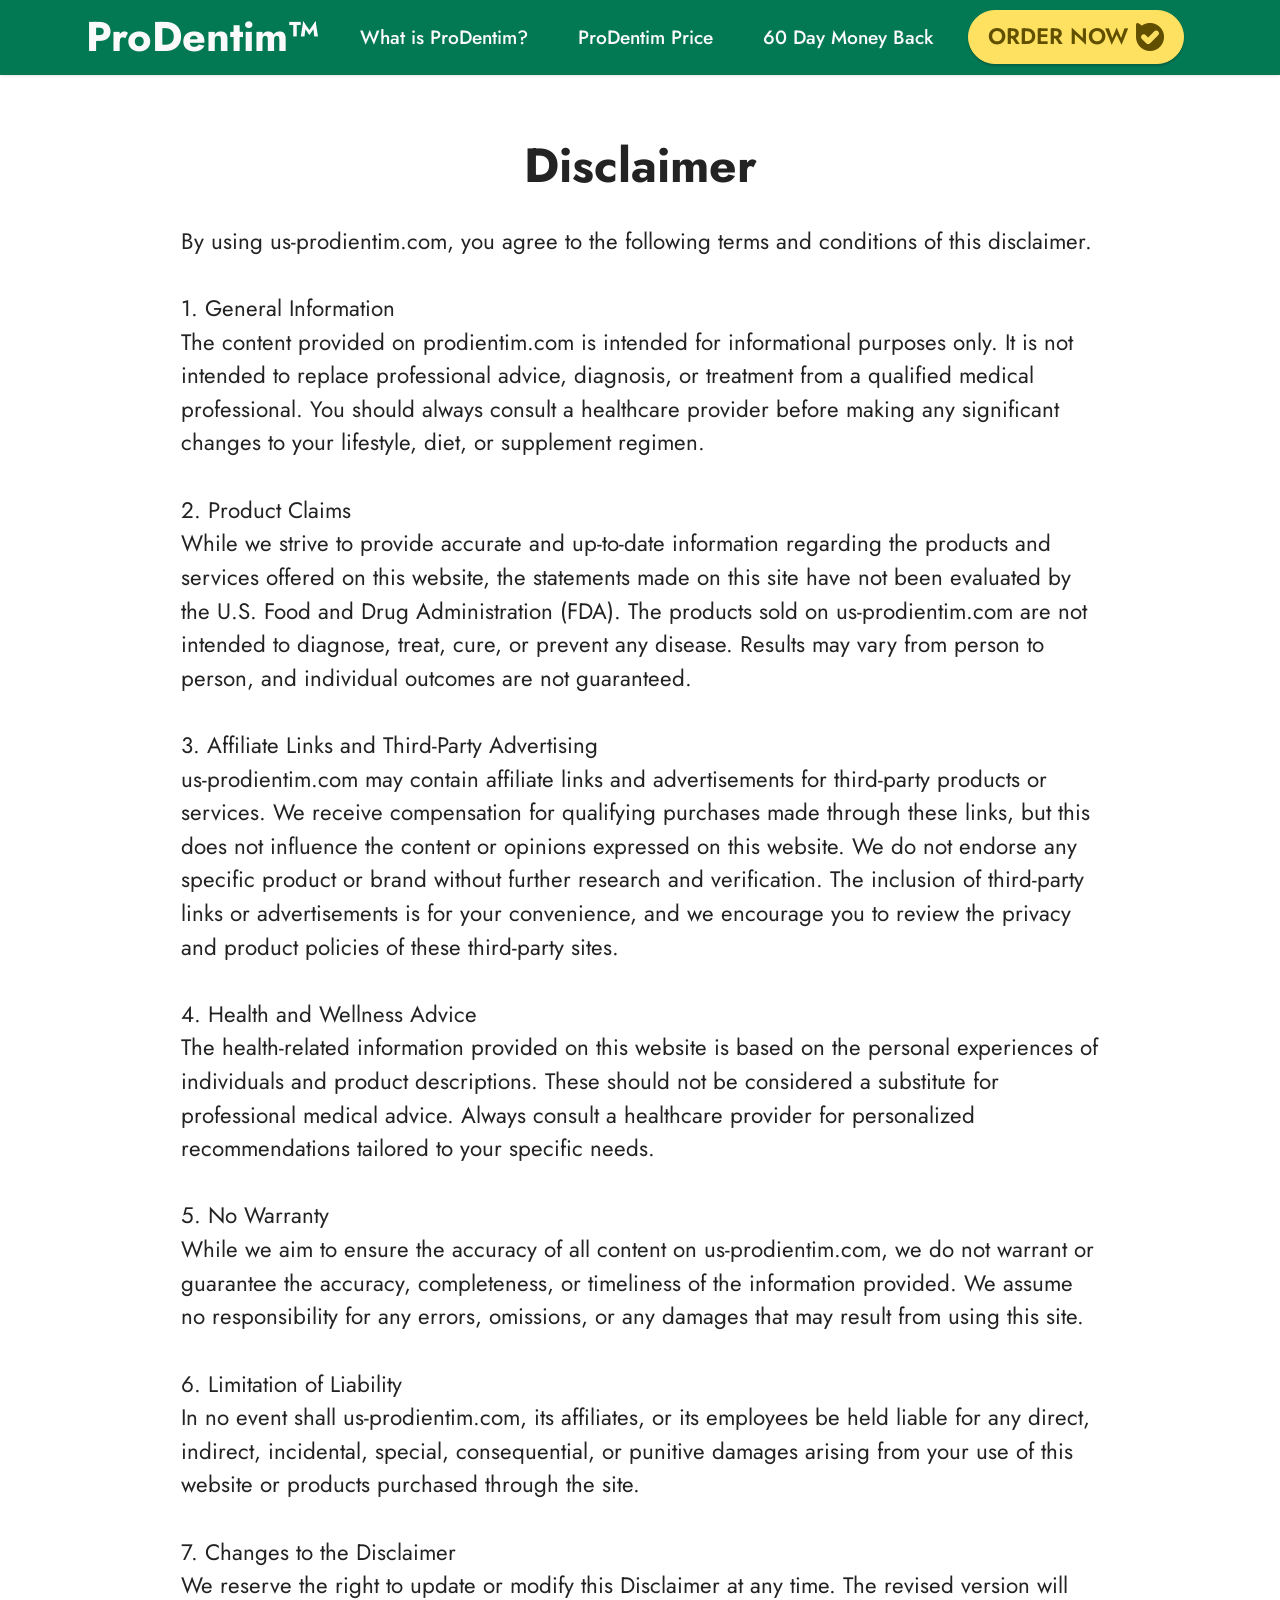
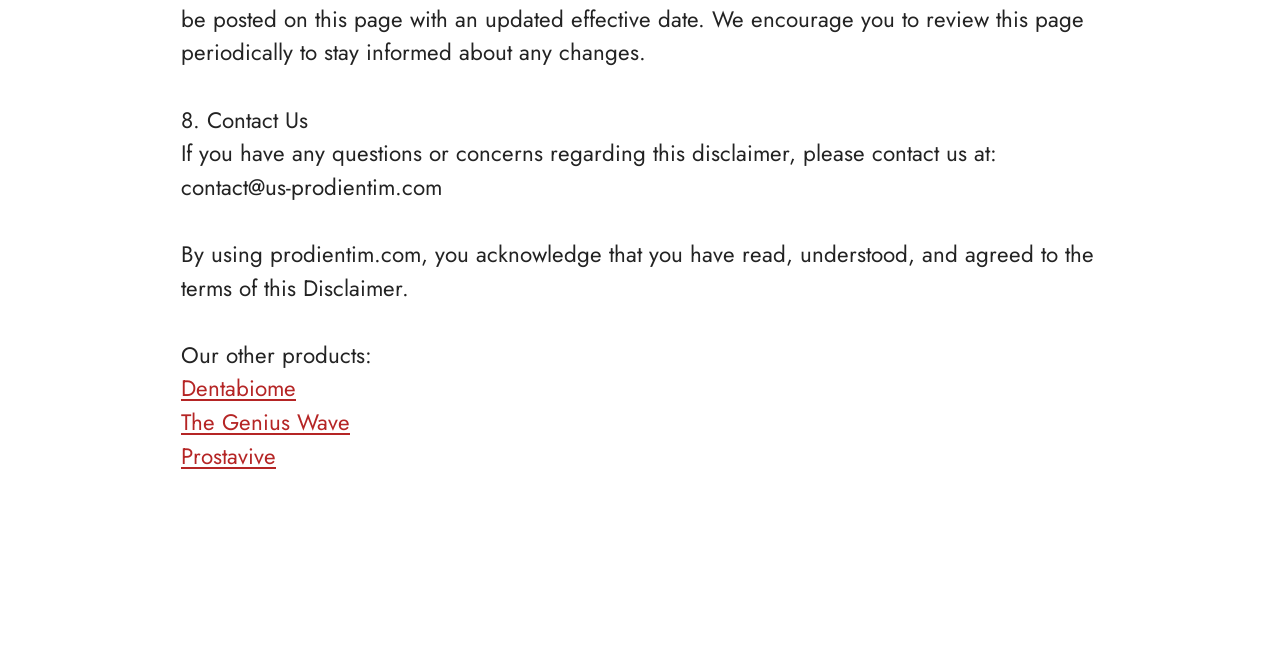
==== commit 333d8e24: "Update Disclaimer.html" ====
--- a/Disclaimer.html
+++ b/Disclaimer.html
@@ -68,10 +68,10 @@
             </div>
         </div>
     </div>
-</section><section class="display-7" style="padding: 0;align-items: center;justify-content: center;flex-wrap: wrap;    align-content: center;display: flex;position: relative;height: 4rem;"><a href="https://mobiri.se/3653569" style="flex: 1 1;height: 4rem;position: absolute;width: 100%;z-index: 1;"><img alt="" style="height: 4rem;" src="[data-uri]"></a><p style="margin: 0;text-align: center;" class="display-7">&#8204;</p><a style="z-index:1" href="https://mobirise.com/offline-website-builder.html">Offline Website Maker</a></section><script src="assets/bootstrap/js/bootstrap.bundle.min.js"></script>  <script src="assets/smoothscroll/smooth-scroll.js"></script>  <script src="assets/ytplayer/index.js"></script>  <script src="assets/dropdown/js/navbar-dropdown.js"></script>  <script src="assets/theme/js/script.js"></script>  
+</section><script src="assets/bootstrap/js/bootstrap.bundle.min.js"></script>  <script src="assets/smoothscroll/smooth-scroll.js"></script>  <script src="assets/ytplayer/index.js"></script>  <script src="assets/dropdown/js/navbar-dropdown.js"></script>  <script src="assets/theme/js/script.js"></script>  
   
   
  <div id="scrollToTop" class="scrollToTop mbr-arrow-up"><a style="text-align: center;"><i class="mbr-arrow-up-icon mbr-arrow-up-icon-cm cm-icon cm-icon-smallarrow-up"></i></a></div>
     <input name="animation" type="hidden">
   </body>
-</html>+</html>
